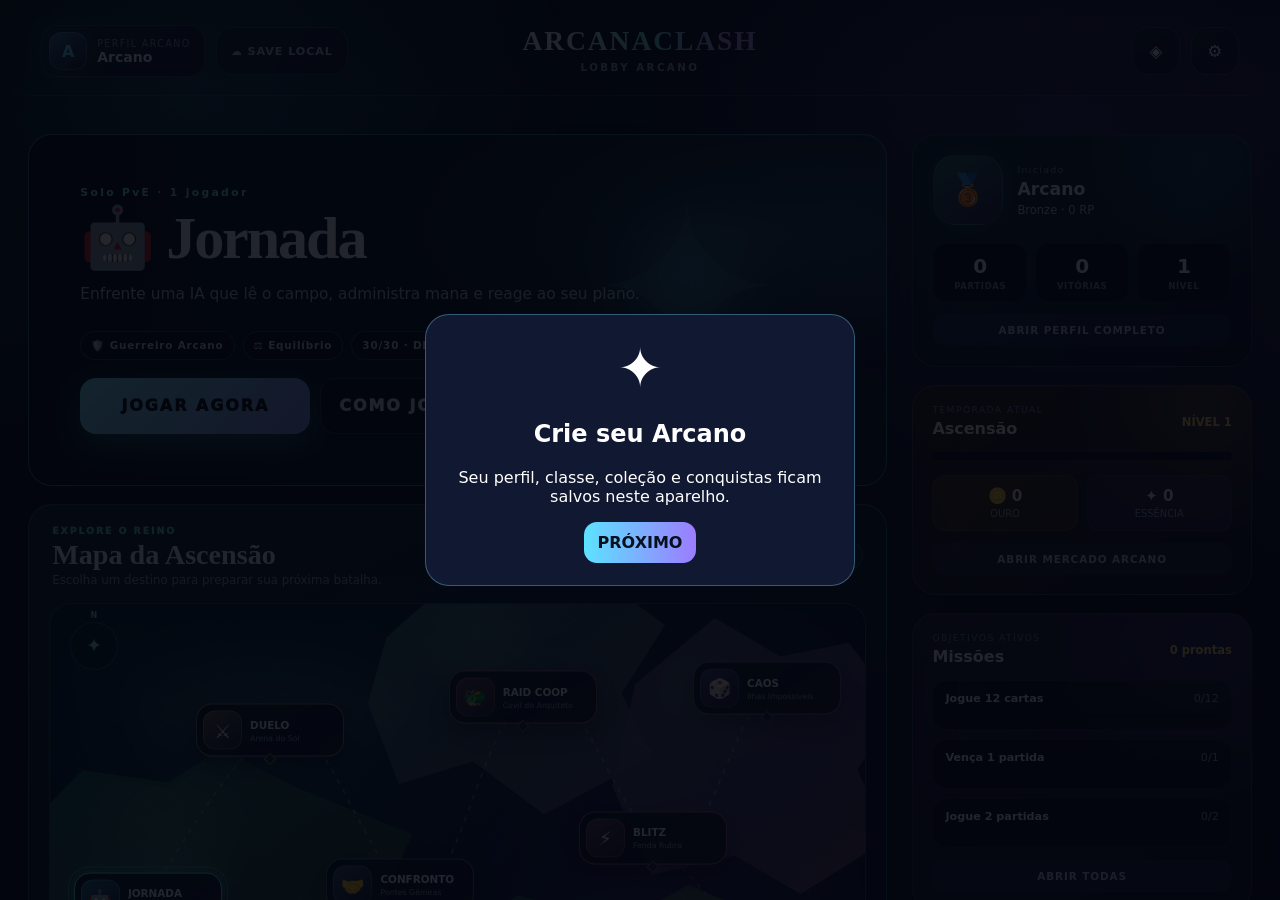
==== docs/index.html @ dc0e347e "fix: restore public app loading in 1.0.2" ====
<!doctype html>
<html lang="pt-BR">
<head>
  <meta charset="utf-8">
  <meta name="viewport" content="width=device-width,initial-scale=1,maximum-scale=1,user-scalable=no,viewport-fit=cover">
  <meta name="theme-color" content="#080b18">
  <meta name="referrer" content="no-referrer">
  <meta http-equiv="Content-Security-Policy" content="default-src 'self'; script-src 'self'; style-src 'self' 'unsafe-inline'; img-src 'self' data: blob:; connect-src 'self' https://omhokhrpddahfowdkklb.supabase.co https://raw.githubusercontent.com https://0.peerjs.com wss://0.peerjs.com; object-src 'none'; base-uri 'none'; form-action 'self'; frame-src 'none'; worker-src 'self'; manifest-src 'self'; upgrade-insecure-requests">
  <title>ArcanaClash 1.0.2 - Carregamento Restaurado</title>
  <link rel="stylesheet" href="styles.css">
  <link rel="stylesheet" href="modes.css">
  <link rel="stylesheet" href="ui-fixes.css">
  <link rel="stylesheet" href="desktop.css">
  <link rel="stylesheet" href="strategy-pack.css?v=102">
  <link rel="stylesheet" href="account-online.css?v=102">
  <link rel="stylesheet" href="account-mfa.css?v=102">
  <link rel="stylesheet" href="account-admin.css?v=102">
  <link rel="stylesheet" href="evolution-pack.css?v=102">
  <link rel="stylesheet" href="rarity-signals.css?v=102">
  <link rel="stylesheet" href="lobby.css?v=102">
  <link rel="stylesheet" href="arcane-market.css?v=102">
  <link rel="stylesheet" href="world-map-093.css?v=102">
  <link rel="stylesheet" href="combat-reborn-094.css?v=102">
  <link rel="stylesheet" href="arcana-100.css?v=102">
  <link rel="stylesheet" href="admin-live.css?v=102">
  <link rel="stylesheet" href="social-100.css?v=102">
</head>
<body>
  <main id="app">
    <header class="topbar">
      <section class="player"><div class="avatar" id="meAvatar">✦</div><div><b>VOCÊ</b><span id="meHero">—</span></div><strong id="meHp">—</strong></section>
      <section class="round"><b id="roundText">ARCANA CLASH</b><span id="turnText">CROSSPLAY</span></section>
      <section class="player enemy"><strong id="enemyHp">—</strong><div><b id="enemyLabel">RIVAL</b><span id="enemyHero">—</span></div><div class="avatar" id="enemyAvatar">✧</div></section>
    </header>
    <section id="modeStrip" class="modeStrip">⚔️ DUEL</section>
    <section id="eventBar">Escolha um modo para começar.</section>
    <section id="board" class="board"></section>
    <section id="selectionBar" class="selection hidden"><span id="selectionText"></span><button id="cancelSelection">Cancelar</button></section>
    <footer class="gameFooter">
      <div class="resources"><span id="mana">💎 —</span><span id="reserve">📚 —</span><span id="enemyHand">🃏 Rival —</span><span id="timerBadge" class="hidden">⏱ —</span><button id="classAbility" class="hidden">✨ HABILIDADE</button><button id="endTurn" disabled>ENCERRAR</button></div>
      <div id="hand" class="hand"></div>
    </footer>
  </main>

  <div id="toast"></div>

  <section id="home" class="screen">
    <div class="panel homePanel">
      <div class="homeTop"><div><div class="logo">ARCANA<br><em>CLASH</em></div><p class="eyebrow">MOBILE · CROSSPLAY</p></div><button id="checkUpdate" class="versionPill">v<span id="appVersion">1.0.2</span><small>VERIFICAR</small></button></div>
      <p class="lead">Escolha como lutar. Evolua seu Arcano, domine classes e transforme cada eliminação em novas possibilidades.</p>
      <div id="modeGrid" class="modeCatalog"></div>
      <div class="homeActions"><button id="openRules" class="ghost">COMO JOGAR</button><button id="openAbout" class="ghost">NOVIDADES</button></div>
    </div>
  </section>

  <section id="modeSetup" class="screen hidden"><div class="panel modeSetupPanel">
    <button id="backModes" class="backBtn">‹</button><div id="setupIcon" class="setupIcon">⚔️</div><p id="setupSubtitle" class="eyebrow">1V1</p><h2 id="setupTitle">Duelo</h2><p id="setupDescription" class="lead"></p>
    <div id="difficultyBox" class="setupBlock hidden"><b>DIFICULDADE</b><div id="difficultyGrid" class="segmented"><button data-diff="easy">Fácil</button><button data-diff="normal" class="active">Normal</button><button data-diff="hard">Difícil</button><button data-diff="nightmare">Pesadelo</button></div></div>
    <div id="onlineActions" class="setupBlock hidden"><b>MULTIPLAYER</b><div class="buttons"><button id="setupCreate" class="primary">CRIAR SALA</button><button id="setupJoin" class="ghost">ENTRAR COM CÓDIGO</button></div></div>
    <div id="soloActions" class="setupBlock hidden"><button id="startSolo" class="primary giant">INICIAR PARTIDA</button></div>
    <div id="betaMessage" class="status hidden"></div>
  </div></section>

  <section id="roomScreen" class="screen hidden"><div class="panel compact"><p class="eyebrow">SALA CRIADA</p><h2>Envie este código</h2><div id="roomCode" class="roomCode">------</div><p id="roomStatus" class="status">Preparando conexão...</p><div class="buttons"><button id="shareRoom" class="primary">Compartilhar</button><button id="copyRoom" class="ghost">Copiar</button><button id="leaveRoom" class="ghost">Cancelar</button></div></div></section>

  <section id="joinScreen" class="screen hidden"><div class="panel compact"><p class="eyebrow">ENTRAR NA SALA</p><h2>Código do convite</h2><input id="roomInput" inputmode="numeric" maxlength="6" placeholder="000000"><p id="joinStatus" class="status">Digite os 6 números.</p><div class="buttons"><button id="joinRoom" class="primary">Conectar</button><button id="backJoin" class="ghost">Voltar</button></div></div></section>

  <section id="heroScreen" class="screen hidden"><div class="panel"><p class="eyebrow">ESCOLHA SEU CAMPEÃO</p><h2>Campeão + Classe Arcana</h2><div id="heroGrid" class="heroGrid"></div><p id="heroStatus" class="status">Escolha um campeão. Sua Classe Arcana é configurada em Meu Arcano.</p></div></section>

  <section id="chestScreen" class="screen hidden"><div id="chestPanel" class="panel chestPanel"><div id="chestGlow"></div><div id="chestIcon" class="chestIcon">🎁</div><p id="chestRarity" class="eyebrow">BAÚ COMUM</p><h2>Escolha uma carta</h2><p class="lead small">Duas opções de poder semelhante, mas funções diferentes.</p><div id="chestChoices" class="chestChoices"></div><button id="reroll" class="ghost">↻ REEMBARALHAR</button></div></section>

  <section id="updateScreen" class="screen hidden"><div class="panel compact updatePanel"><div class="updateIcon">⬇️</div><p class="eyebrow">ATUALIZAÇÃO DISPONÍVEL</p><h2 id="updateTitle">Nova versão</h2><div class="versionCompare"><span>v<span id="oldVersion">—</span></span><b>→</b><span class="newVersion">v<span id="newVersion">—</span></span></div><div id="updateNotes" class="updateNotes"></div><p id="updateHint" class="status"></p><div class="buttons"><button id="doUpdate" class="primary">ATUALIZAR</button><button id="skipUpdate" class="ghost">AGORA NÃO</button></div></div></section>

  <section id="rulesScreen" class="screen hidden"><div class="panel compact"><p class="eyebrow">REGRAS 1.0</p><h2>Rápido de aprender, difícil de dominar</h2><div class="rules"><p><b>▤ Deck:</b> a partida começa com exatamente 30 cartas da sua classe; você pode usar até 3 cópias iguais.</p><p><b>♻ Mulligan:</b> antes da primeira jogada, troque até 2 cartas sem perder recursos.</p><p><b>⌛ Reserva:</b> consulte as próximas compras para planejar; Baús e Espólios podem adicionar novas cartas durante a partida.</p><p><b>🎁 Baú:</b> todo turno oferece 2 opções complementares e possui proteção contra sequências ruins.</p><p><b>🧙 Classe Arcana:</b> classe define cartas permitidas, identidade, passiva, habilidade e Maestria PvE.</p><p><b>⚔️ Rotas:</b> cada rodada destaca um objetivo. Controle as três rotas por tempo suficiente para vencer por Domínio.</p><p><b>↶ Desfazer:</b> no PvE, reverta jogadas enquanto o turno ainda não foi encerrado.</p><p><b>☷ Histórico:</b> consulte ações recentes durante a luta e reveja partidas salvas depois.</p><p><b>🏆 Vitória:</b> reduza a vida rival a zero ou cumpra a condição de Domínio.</p></div><button id="closeRules" class="primary">Entendi</button></div></section>

  <section id="aboutScreen" class="screen hidden"><div class="panel compact"><p class="eyebrow">ARCANACLASH 1.0.2 WEB</p><h2>Carregamento Restaurado</h2><div class="rules"><p>✓ Lobby e motor iniciam corretamente.</p><p>🃏 Toda a mão pode ser percorrida e jogada.</p><p>↔ Setas, contador, rolagem por mouse e gesto no celular.</p><p>☷ Desfazer, Ações e Reserva não cobrem mais as cartas.</p><p>🛡️ Administração online protegida por MFA.</p></div><button id="closeAbout" class="primary">Voltar</button></div></section>

  <section id="gameover" class="screen hidden"><div class="panel compact"><p class="eyebrow" id="gameoverMode">FIM DO DUELO</p><div id="resultTitle" class="result">VITÓRIA</div><p id="resultText" class="lead"></p><div id="runStats" class="runStats"></div><div class="buttons"><button id="rematch" class="primary">JOGAR DE NOVO</button><button id="returnHome" class="ghost">MODOS</button></div></div></section>

  <button id="createRoom" type="button" hidden aria-hidden="true" tabindex="-1"></button>
  <button id="openJoin" type="button" hidden aria-hidden="true" tabindex="-1"></button>

  <script src="vendor/peerjs.min.js"></script>
  <script src="evolution-pack.js?v=102"></script>
  <script src="app.min.js?v=102"></script>
  <script src="armory-expansion.js?v=102"></script>
  <script src="card-remake-092.js?v=102"></script>
  <script src="secret-cards.js?v=102"></script>
  <script src="rarity-signals.js?v=102"></script>
  <script src="party.min.js?v=102"></script>
  <script src="inspector.min.js?v=102"></script>
  <script src="web.min.js?v=102"></script>
  <script src="lobby.js?v=102"></script>
  <script src="arcane-market.js?v=102"></script>
  <script src="combat-reborn-094.js?v=102"></script>
  <script src="arcana-100.js?v=102"></script>
  <script src="admin-live.js?v=102"></script>
  <script src="social-100.js?v=102"></script>
</body>
</html>
---- docs/styles.css ----
:root{--bg:#070914;--panel:#11172a;--line:rgba(255,255,255,.1);--cyan:#63e2ff;--pink:#ff70b9;--gold:#ffd563;--green:#70efa0;--muted:#aebbd1}*{box-sizing:border-box;-webkit-tap-highlight-color:transparent}html,body{margin:0;width:100%;height:100%;overflow:hidden;background:#050712;color:#f4f7ff;font-family:Inter,ui-sans-serif,system-ui,-apple-system,BlinkMacSystemFont,"Segoe UI",sans-serif}button,input{font:inherit;color:inherit}button{cursor:pointer}body{background:radial-gradient(circle at 50% 5%,#1b2350 0,#090c19 34%,#050712 75%)}.hidden{display:none!important}#app{height:100dvh;display:flex;flex-direction:column}.topbar{min-height:66px;padding:max(7px,env(safe-area-inset-top)) 9px 7px;display:grid;grid-template-columns:1fr auto 1fr;align-items:center;gap:6px;background:rgba(6,9,19,.92);border-bottom:1px solid var(--line);backdrop-filter:blur(18px)}.player{display:flex;align-items:center;gap:7px;min-width:0}.player.enemy{justify-content:flex-end;text-align:right}.player div:not(.avatar){display:flex;flex-direction:column;min-width:0}.player b{font-size:10px;letter-spacing:.8px}.player span{font-size:8px;color:var(--muted);white-space:nowrap;overflow:hidden;text-overflow:ellipsis}.player strong{font-size:14px;white-space:nowrap}.avatar{width:38px;height:38px;border-radius:13px;display:grid;place-items:center;font-size:20px;background:linear-gradient(145deg,#232d55,#0c1020);border:1px solid rgba(255,255,255,.13);box-shadow:inset 0 0 24px rgba(255,255,255,.04)}.round{text-align:center;display:flex;flex-direction:column;gap:2px}.round b{font-size:9px;letter-spacing:1.2px}.round span{font-size:8px;color:#ffe499;font-weight:800}#eventBar{height:24px;display:grid;place-items:center;padding:0 10px;font-size:8px;color:#ffe49a;font-weight:900;background:#090d1a;border-bottom:1px solid rgba(255,255,255,.05);white-space:nowrap;overflow:hidden;text-overflow:ellipsis}.board{flex:1;min-height:0;padding:5px;display:grid;grid-template-columns:repeat(3,1fr);gap:5px}.lane{position:relative;min-width:0;border-radius:15px;border:1px solid rgba(255,255,255,.08);background:radial-gradient(circle at 50% 50%,rgba(116,134,255,.12),transparent 60%),linear-gradient(#11162b,#090d1b);padding:4px;display:grid;grid-template-rows:1fr 22px 1fr;transition:.15s}.lane.valid{outline:3px solid var(--gold);box-shadow:0 0 28px rgba(255,213,99,.17);animation:pulse .6s infinite alternate}.zone{display:grid;grid-template-columns:1fr 1fr;gap:3px;align-items:center;min-height:0}.laneMid{display:grid;place-items:center;font-size:7px;letter-spacing:1.2px;opacity:.42;font-weight:1000}.slot{height:100%;min-height:54px;max-height:110px;border:1px dashed rgba(255,255,255,.05);border-radius:9px}.unit{height:100%;min-height:54px;max-height:110px;border-radius:10px;border:1px solid rgba(255,255,255,.14);padding:4px;display:flex;flex-direction:column;justify-content:space-between;overflow:hidden;position:relative;box-shadow:0 8px 18px rgba(0,0,0,.22)}.unit.valid{outline:3px solid var(--gold);animation:pulse .6s infinite alternate}.unit.frozen{outline:2px solid #74e8ff;filter:saturate(.6)}.unit.shield:after{content:"🛡";position:absolute;right:2px;top:1px;font-size:10px}.uIcon{font-size:21px;line-height:1}.uName{font-size:7px;font-weight:1000;line-height:1.05;max-height:15px;overflow:hidden}.uKw{font-size:6px;opacity:.62;white-space:nowrap;overflow:hidden;text-overflow:ellipsis}.uStats{display:flex;justify-content:space-between;font-size:10px;font-weight:1000}.atk{color:#ffca6b}.life{color:#70efa0}.selection{height:34px;align-items:center;justify-content:center;gap:8px;background:#10162a;border-top:1px solid var(--line);font-size:9px;color:#ffe190;font-weight:900}.selection button{border:1px solid var(--line);background:#202942;border-radius:8px;padding:4px 8px;font-size:8px}.gameFooter{height:220px;padding:6px 6px max(7px,env(safe-area-inset-bottom));background:rgba(5,8,17,.96);border-top:1px solid var(--line);display:grid;grid-template-rows:36px 1fr}.resources{display:flex;align-items:center;gap:5px;min-width:0}.resources span{padding:5px 8px;border-radius:999px;background:#11172b;border:1px solid rgba(255,255,255,.08);font-size:8px;font-weight:900;white-space:nowrap}.resources button{margin-left:auto;border:0;border-radius:10px;padding:8px 11px;background:linear-gradient(#ffe68f,#e7aa3d);color:#2b1c05;font-size:9px;font-weight:1000}.resources button:disabled{filter:grayscale(1);opacity:.42}.hand{display:flex;gap:6px;overflow-x:auto;overflow-y:hidden;padding:4px 1px;scroll-snap-type:x proximity}.card{flex:0 0 106px;height:166px;border-radius:12px;border:1px solid rgba(255,255,255,.14);padding:5px;display:flex;flex-direction:column;position:relative;overflow:hidden;scroll-snap-align:start;box-shadow:0 10px 22px rgba(0,0,0,.3);transition:.12s}.card.selected{outline:3px solid var(--gold);transform:translateY(-4px)}.card.disabled{filter:grayscale(.72) brightness(.58)}.cost{position:absolute;left:4px;top:4px;width:23px;height:23px;border-radius:50%;display:grid;place-items:center;background:#1e2b4c;border:2px solid var(--cyan);font-size:10px;font-weight:1000}.cIcon{text-align:center;font-size:29px;line-height:1;margin-top:18px}.cName{font-size:8px;font-weight:1000;line-height:1.05;min-height:18px;margin-top:3px}.cType{font-size:6px;letter-spacing:.4px;font-weight:900;opacity:.65}.cText{font-size:7px;line-height:1.18;color:#d5ddee;margin-top:3px;flex:1;overflow:hidden}.cStats{display:flex;justify-content:space-between;font-size:10px;font-weight:1000}@keyframes pulse{to{filter:brightness(1.16)}}#toast{position:fixed;z-index:100;left:50%;top:76px;transform:translateX(-50%);padding:8px 12px;border-radius:10px;background:#090f20;border:1px solid var(--line);box-shadow:0 12px 30px #000;font-size:9px;font-weight:1000;opacity:0;pointer-events:none;transition:.18s}.screen{position:fixed;inset:0;z-index:60;display:flex;align-items:center;justify-content:center;padding:14px;background:radial-gradient(circle at 50% 20%,rgba(41,59,132,.78),rgba(4,5,12,.98));overflow:auto}.panel{position:relative;width:min(660px,100%);max-height:96dvh;overflow:auto;border-radius:26px;padding:22px;background:linear-gradient(180deg,rgba(20,27,53,.97),rgba(8,12,25,.98));border:1px solid rgba(255,255,255,.11);box-shadow:0 30px 100px #000;text-align:center}.compact{width:min(460px,100%)}.logo{font-size:clamp(48px,14vw,78px);font-weight:1000;line-height:.78;letter-spacing:-4px;background:linear-gradient(90deg,var(--cyan),#9c7cff,var(--pink),var(--gold));-webkit-background-clip:text;color:transparent}.logo em{font-style:normal}.eyebrow{font-size:9px;letter-spacing:3px;font-weight:1000;color:#bcecff;margin:14px 0}.lead{font-size:12px;line-height:1.55;color:#c7d1e4;max-width:540px;margin:0 auto}.lead.small{font-size:10px}.modeGrid{display:grid;grid-template-columns:1fr 1fr;gap:10px;margin:18px 0}.mode{min-height:144px;border:1px solid rgba(255,255,255,.1);border-radius:18px;padding:14px;background:#10162a;display:flex;flex-direction:column;align-items:flex-start;text-align:left;gap:6px}.mode span{font-size:31px}.mode b{font-size:13px}.mode small{font-size:9px;color:#c0cbde;line-height:1.4}.mode.cyan{box-shadow:inset 0 0 50px rgba(99,226,255,.08)}.mode.magenta{box-shadow:inset 0 0 50px rgba(255,112,185,.08)}.primary,.ghost{border-radius:12px;padding:11px 14px;font-size:10px;font-weight:1000}.primary{border:0;background:linear-gradient(#fff0aa,#ffc655);color:#2a1c05}.ghost{border:1px solid rgba(255,255,255,.11);background:#141b31}.fine{display:block;color:#7f8ca4;font-size:8px;margin-top:12px}.roomCode{font-size:42px;letter-spacing:8px;font-weight:1000;color:#ffe177;background:#070c18;border:1px solid rgba(255,255,255,.08);border-radius:15px;padding:11px;margin:15px 0}.status{font-size:9px;line-height:1.4;color:#bec9dc;background:#080d1a;border:1px solid rgba(255,255,255,.07);border-radius:10px;padding:9px}.buttons{display:flex;gap:7px;justify-content:center;flex-wrap:wrap;margin-top:12px}input{width:100%;background:#070c18;border:1px solid rgba(255,255,255,.12);border-radius:13px;padding:12px;color:#ffe177;text-align:center;font-size:28px;font-weight:1000;letter-spacing:7px}.heroGrid{display:grid;grid-template-columns:1fr 1fr;gap:8px;margin-top:14px}.heroCard{border:1px solid rgba(255,255,255,.09);border-radius:14px;background:#10162a;padding:11px;text-align:left}.heroCard.selected{outline:2px solid var(--gold)}.heroCard .hi{font-size:28px}.heroCard b{display:block;font-size:11px;margin:4px 0}.heroCard span{font-size:8px;line-height:1.3;color:#bdc9dc}.chestPanel{overflow:hidden}.chestPanel:before{content:"";position:absolute;inset:-20%;background:radial-gradient(circle,var(--chest,#d9b980),transparent 62%);opacity:.18;filter:blur(35px);pointer-events:none}.chestIcon{font-size:74px;position:relative;filter:drop-shadow(0 16px 25px rgba(0,0,0,.45));animation:float 1.5s ease-in-out infinite alternate}@keyframes float{to{transform:translateY(-7px) scale(1.03)}}.chestChoices{display:grid;grid-template-columns:1fr 1fr;gap:9px;margin:16px 0}.chestChoice{border:1px solid rgba(255,255,255,.13);border-radius:16px;padding:11px;min-height:220px;text-align:left;position:relative;overflow:hidden}.chestChoice .pickIcon{text-align:center;font-size:42px;margin:15px 0 7px}.chestChoice .pickName{text-align:center;font-weight:1000;font-size:12px;min-height:28px}.chestChoice .pickMeta{text-align:center;font-size:7px;opacity:.64}.chestChoice .pickText{font-size:9px;line-height:1.35;color:#d5deed;margin-top:8px;min-height:48px}.chestChoice .pickStats{display:flex;justify-content:space-between;margin-top:9px;font-size:13px;font-weight:1000}.chestChoice .pickCost{position:absolute;left:8px;top:8px;width:29px;height:29px;border-radius:50%;display:grid;place-items:center;background:#182341;border:2px solid var(--cyan);font-weight:1000}.rules{text-align:left;font-size:10px;line-height:1.5;color:#cbd4e4}.result{font-size:42px;font-weight:1000;margin:10px 0;background:linear-gradient(90deg,var(--cyan),var(--pink),var(--gold));-webkit-background-clip:text;color:transparent}@media(max-width:420px){.gameFooter{height:205px}.card{flex-basis:100px;height:154px}.chestChoice{min-height:205px;padding:8px}.chestChoice .pickIcon{font-size:36px}.modeGrid,.heroGrid{gap:7px}}@media(orientation:landscape) and (max-height:620px){.topbar{min-height:49px}.gameFooter{height:145px;grid-template-rows:30px 1fr}.card{height:106px;flex-basis:92px}.cIcon{font-size:20px;margin-top:13px}.cText{font-size:6px}.lane{grid-template-rows:1fr 15px 1fr}.unit,.slot{min-height:38px;max-height:72px}.panel{max-height:94dvh}.chestChoices{margin:8px 0}.chestChoice{min-height:150px}.chestChoice .pickIcon{font-size:27px;margin:7px 0}}
---- docs/modes.css ----
.modeStrip{height:24px;display:grid;place-items:center;font-size:8px;font-weight:1000;letter-spacing:1.8px;background:linear-gradient(90deg,rgba(85,223,255,.08),rgba(255,210,92,.12),rgba(255,91,177,.08));border-bottom:1px solid rgba(255,255,255,.06);color:#dfeaff}.homePanel{width:min(760px,100%);padding:18px}.homeTop{display:flex;align-items:flex-start;justify-content:space-between;gap:14px}.versionPill{border:1px solid rgba(255,255,255,.12);background:#0b1224;color:#fff;border-radius:14px;padding:8px 11px;font-weight:1000;min-width:76px}.versionPill small{display:block;font-size:6px;letter-spacing:1px;color:#85def4;margin-top:2px}.homeActions{display:flex;flex-wrap:wrap;gap:8px;justify-content:center;margin-top:12px}.modeCatalog{display:grid;grid-template-columns:repeat(2,minmax(0,1fr));gap:8px;margin-top:14px}.modeTile{position:relative;min-height:132px;padding:13px;border-radius:17px;text-align:left;border:1px solid rgba(255,255,255,.1);background:linear-gradient(145deg,rgba(19,28,54,.98),rgba(8,12,25,.98));color:#f5f8ff;overflow:hidden}.modeTile:active{transform:scale(.985)}.modeTile:before{content:"";position:absolute;inset:-50% 35% 35% -45%;background:radial-gradient(circle,var(--tone),transparent 65%);opacity:.18;pointer-events:none}.modeTile .modeIcon{font-size:28px;display:block;margin-bottom:8px}.modeTile b{display:block;font-size:13px}.modeTile .modeSub{display:block;color:var(--tone);font-size:8px;font-weight:1000;letter-spacing:.8px;margin:2px 0 7px}.modeTile p{font-size:8px;line-height:1.35;color:#bfc9db;margin:0}.modeTile .players{position:absolute;right:8px;top:8px;padding:4px 6px;background:rgba(0,0,0,.28);border-radius:999px;font-size:6px;font-weight:900}.modeTile .beta{position:absolute;right:8px;bottom:8px;color:#ffd461;font-size:6px;font-weight:1000}.modeSetupPanel{position:relative;width:min(570px,100%);text-align:center}.backBtn{position:absolute;left:12px;top:12px;width:38px;height:38px;border-radius:12px;border:1px solid rgba(255,255,255,.1);background:#0c1325;color:white;font-size:28px}.setupIcon{font-size:62px;margin-top:5px;filter:drop-shadow(0 12px 24px rgba(0,0,0,.35))}.setupBlock{margin:15px auto 0;max-width:430px;padding:12px;border:1px solid rgba(255,255,255,.08);border-radius:14px;background:rgba(5,9,20,.5)}.setupBlock>b{display:block;font-size:8px;letter-spacing:1.4px;color:#aebbd0;margin-bottom:8px}.segmented{display:grid;grid-template-columns:repeat(4,1fr);gap:5px}.segmented button{border:1px solid rgba(255,255,255,.09);background:#111a31;color:#d8e2f2;border-radius:9px;padding:9px 4px;font-size:8px;font-weight:900;min-width:0}.segmented button.active{background:linear-gradient(#8cecff,#5bc7e3);color:#06151c}.giant{width:100%;padding:15px!important}.updatePanel{text-align:center}.updateIcon{font-size:58px;margin:4px 0 8px}.versionCompare{display:flex;justify-content:center;align-items:center;gap:16px;margin:14px 0;font-size:18px;font-weight:1000}.newVersion{color:#78e5ff}.updateNotes{text-align:left;border-radius:12px;background:#080e1e;padding:10px 13px;margin:10px 0}.updateNotes div{padding:6px 0;border-bottom:1px solid rgba(255,255,255,.05);font-size:9px}.runStats{display:grid;grid-template-columns:repeat(3,1fr);gap:6px;margin:12px 0}.runStat{padding:8px;border-radius:10px;background:#0a1020;border:1px solid rgba(255,255,255,.07)}.runStat b{display:block;font-size:14px}.runStat span{font-size:7px;color:#abb7cb}.resources #timerBadge.danger{color:#ff7d8f;border-color:rgba(255,80,105,.35)}.resources #classAbility{white-space:nowrap;max-width:145px}body.aiThinking #turnText{color:#ffd361}.bossPhase{color:#ff7c9f!important;text-shadow:0 0 12px rgba(255,75,120,.35)}
@media(max-width:430px){.homePanel{padding:13px}.modeCatalog{gap:6px}.modeTile{min-height:122px;padding:10px}.modeTile p{font-size:7.5px}.homeTop .logo{font-size:45px}.setupIcon{font-size:52px}.segmented button{font-size:7px;padding:8px 2px}.resources #classAbility{max-width:118px;font-size:7px}}
@media(min-width:720px){.modeCatalog{grid-template-columns:repeat(4,1fr)}.modeTile{min-height:150px}}
---- docs/ui-fixes.css ----
/* Mobile card readability + field inspection */
.lane .mid{display:grid;place-items:center;font-size:8px;letter-spacing:1.2px;opacity:.45;font-weight:1000}.lane .empty{min-height:54px;border:1px dashed rgba(255,255,255,.04);border-radius:9px}.zone{overflow:hidden}.unit{min-width:0;padding:5px;cursor:pointer}.unit>div:first-child{min-width:0;overflow:hidden}.unit .ui{font-size:24px;line-height:1;text-align:left;margin-bottom:3px}.unit .un{font-size:10px;font-weight:1000;line-height:1.05;display:-webkit-box;-webkit-line-clamp:2;-webkit-box-orient:vertical;overflow:hidden;word-break:normal}.unit .uk{font-size:7px;line-height:1.1;opacity:.68;white-space:nowrap;overflow:hidden;text-overflow:ellipsis;margin-top:2px}.unit .us{display:flex;justify-content:space-between;gap:4px;font-size:12px;font-weight:1000;white-space:nowrap}.unit .us .atk,.unit .us .life{font-size:12px}.unit.valid{cursor:pointer}
.card .ci{font-size:31px;line-height:1;text-align:center;margin:18px 0 5px}.card .cn{font-size:11px;font-weight:1000;line-height:1.08;display:-webkit-box;-webkit-line-clamp:2;-webkit-box-orient:vertical;overflow:hidden;min-height:24px}.card .ct{font-size:7px;line-height:1.1;letter-spacing:.35px;font-weight:900;opacity:.72;margin-top:3px}.card .cx{font-size:8px;line-height:1.25;color:#d5ddee;margin-top:5px;flex:1;overflow:hidden;display:-webkit-box;-webkit-line-clamp:4;-webkit-box-orient:vertical}.card .cs{display:flex;justify-content:space-between;font-size:12px;font-weight:1000;margin-top:4px}.chestChoice .pickTitle{text-align:center;font-size:8px;line-height:1;letter-spacing:1.2px;font-weight:1000;color:#dbe8ff;margin:2px 0 0;padding:0 26px}.chestChoice .pickType{text-align:center;font-size:8px;line-height:1.2;letter-spacing:.35px;font-weight:900;opacity:.75;margin-top:4px}.chestChoice .pickText{font-size:10px;line-height:1.35}.chestChoice .pickName{line-height:1.15}.chestChoice{touch-action:manipulation}
.cardInspector{position:fixed;inset:0;z-index:20050;display:grid;place-items:center;padding:14px}.cardInspector.hidden{display:none}.inspectBackdrop{position:absolute;inset:0;background:rgba(3,6,15,.88);backdrop-filter:blur(10px)}.inspectPanel{position:relative;width:min(430px,94vw);max-height:90dvh;overflow:auto;border:1px solid rgba(255,255,255,.15);border-radius:24px;padding:20px;background:linear-gradient(180deg,#151c35,#080d1d);box-shadow:0 30px 100px #000;text-align:center}.inspectClose{position:absolute;right:12px;top:10px;width:38px;height:38px;border-radius:12px;border:1px solid rgba(255,255,255,.12);background:#10172a;color:#fff;font-size:25px;line-height:1}.inspectArt{width:94px;height:94px;margin:2px auto 10px;border-radius:28px;display:grid;place-items:center;font-size:55px;filter:drop-shadow(0 14px 25px rgba(0,0,0,.35))}.inspectEyebrow{font-size:8px;letter-spacing:1.8px;color:#aeeaff;font-weight:1000;margin:4px 0}.inspectPanel h2{font-size:24px;line-height:1.08;margin:5px 0 12px}.inspectStats{display:grid;grid-template-columns:1fr 1fr;gap:8px;margin:8px 0}.inspectStats span{display:flex;align-items:center;justify-content:center;gap:5px;padding:10px;border-radius:13px;background:#0a1123;border:1px solid rgba(255,255,255,.08);font-size:18px}.inspectStats span:first-child{color:#ffcb72}.inspectStats span:last-child{color:#79efa4}.inspectStats b{font-size:20px}.inspectStats small{display:block;color:#9eabc0;font-size:7px;margin-left:2px}.inspectText{font-size:12px;line-height:1.45;color:#d6deed;background:#090f20;border:1px solid rgba(255,255,255,.07);border-radius:13px;padding:11px;margin:10px 0;text-align:left}.inspectKeywords{display:flex;flex-wrap:wrap;gap:5px;justify-content:center}.inspectKeywords span{font-size:8px;font-weight:900;padding:5px 8px;border-radius:999px;background:#17213a;border:1px solid rgba(255,255,255,.09)}.inspectPreview{display:flex;flex-direction:column;gap:5px;margin:12px 0 0;padding:12px;border-radius:14px;border:1px solid rgba(255,215,100,.25);background:rgba(255,204,75,.08);text-align:left}.inspectPreview b{font-size:10px;color:#ffe292}.inspectPreview span{font-size:11px;line-height:1.4}.inspectActions{display:flex;gap:8px;justify-content:center;margin-top:14px}.inspectActions button{flex:1;max-width:190px}.partyOverlay .pUnit{overflow:hidden;min-width:0;text-align:left}.partyOverlay .pUnit .uico{font-size:23px!important;line-height:1}.partyOverlay .pUnit b{display:-webkit-box;-webkit-line-clamp:2;-webkit-box-orient:vertical;overflow:hidden;font-size:9px!important;line-height:1.05}.partyOverlay .pUnit small{display:block;font-size:7px;opacity:.65}.partyOverlay .pUnit .stats{font-size:9px}.partyOverlay .pCard b{display:-webkit-box;-webkit-line-clamp:2;-webkit-box-orient:vertical;overflow:hidden}.partyOverlay .pCard p{display:-webkit-box;-webkit-line-clamp:4;-webkit-box-orient:vertical;overflow:hidden}
@media(max-width:430px){.unit .ui{font-size:21px}.unit .un{font-size:9px}.unit .us,.unit .us .atk,.unit .us .life{font-size:11px}.card .ci{font-size:27px}.card .cn{font-size:10px}.card .cx{font-size:7.5px}.chestChoice .pickText{font-size:9px}.inspectPanel{padding:17px}.inspectArt{width:82px;height:82px;font-size:48px}.inspectPanel h2{font-size:21px}.inspectText{font-size:11px}}
@media(orientation:landscape) and (max-height:620px){.cardInspector{padding:6px}.inspectPanel{max-height:96dvh;padding:12px}.inspectArt{width:58px;height:58px;font-size:34px;margin-bottom:4px}.inspectPanel h2{font-size:17px;margin:3px 0 5px}.inspectStats span{padding:5px}.inspectText{padding:7px;margin:6px 0}.inspectActions{margin-top:7px}}
---- docs/desktop.css ----
html.platform-web body{min-width:760px}html.platform-web button,html.platform-web .card,html.platform-web .unit,html.platform-web .modeTile{cursor:pointer}html.platform-web .modeTile:hover,html.platform-web .heroCard:hover,html.platform-web .chestChoice:hover,html.platform-web button:hover{filter:brightness(1.07)}html.platform-web .modeTile:hover{transform:translateY(-2px)}
@media(min-width:900px){html.platform-web .homePanel{width:min(1120px,94vw);padding:26px}html.platform-web .modeCatalog{grid-template-columns:repeat(4,minmax(0,1fr));gap:12px}html.platform-web .modeTile{min-height:178px;padding:17px}html.platform-web .modeTile .modeIcon{font-size:38px}html.platform-web .modeTile b{font-size:16px}html.platform-web .modeTile .modeSub{font-size:10px}html.platform-web .modeTile p{font-size:10px}html.platform-web .modeTile .players,html.platform-web .modeTile .beta{font-size:8px}html.platform-web .panel{max-width:1120px}html.platform-web .modeSetupPanel{width:min(720px,90vw)}html.platform-web .compact{width:min(620px,90vw)}html.platform-web .heroGrid{max-width:1000px;margin-inline:auto}html.platform-web .topbar{max-width:1280px;margin-inline:auto}html.platform-web #app{max-width:1280px;margin:0 auto}html.platform-web .board{min-height:44vh}html.platform-web .hand{max-width:1180px;margin-inline:auto}html.platform-web .gameFooter{padding-bottom:12px}html.platform-web .resources{max-width:1180px;margin-inline:auto}html.platform-web .homeActions button{min-width:150px}}
@media(min-width:1200px){html.platform-web .homePanel{width:min(1260px,94vw)}html.platform-web .modeCatalog{grid-template-columns:repeat(5,minmax(0,1fr))}html.platform-web .modeTile{min-height:190px}html.platform-web #app{max-width:1440px}html.platform-web .topbar{max-width:1440px}}
---- docs/strategy-pack.css ----
.strategyHub{position:fixed;inset:0;z-index:99999;display:grid;place-items:center;padding:18px;font-family:inherit}
.strategyHub.hidden{display:none!important}.strategyBackdrop{position:absolute;inset:0;background:rgba(3,5,12,.88);backdrop-filter:blur(10px)}
.strategyPanel{position:relative;width:min(900px,96vw);max-height:92vh;overflow:auto;border:1px solid rgba(255,255,255,.13);border-radius:24px;background:linear-gradient(145deg,#171b2d,#090c18 70%);box-shadow:0 30px 100px rgba(0,0,0,.65);padding:24px;color:#f7f3e8}
.strategyPanel>header{display:flex;justify-content:space-between;align-items:center;gap:16px}.strategyPanel small{letter-spacing:.12em;opacity:.6;font-weight:800}.strategyPanel h2,.strategyPanel h3{margin:4px 0 0}
#strategyClose{width:40px;height:40px;border-radius:12px;border:1px solid rgba(255,255,255,.15);background:rgba(255,255,255,.06);color:inherit;font-size:1.35rem}
.strategyTabs{display:grid;grid-template-columns:repeat(4,1fr);gap:8px;margin:20px 0}.strategyTabs button{min-height:42px;border-radius:11px;border:1px solid rgba(255,255,255,.1);background:rgba(255,255,255,.035);color:#dfe7ff;font-weight:800}
.strategyTabs button.active{border-color:#ffd66b;background:rgba(255,214,107,.12);color:#ffe39a}
.strategyIntro{display:flex;gap:14px;padding:16px;border-radius:16px;background:rgba(104,227,255,.06);border:1px solid rgba(104,227,255,.12);margin-bottom:15px}.strategyIntro>span{font-size:2rem}.strategyIntro p{margin:5px 0 0;opacity:.75;line-height:1.45}
.doctrineGrid{display:grid;grid-template-columns:repeat(2,1fr);gap:12px}.doctrineCard{min-height:160px;padding:16px;text-align:left;border-radius:16px;border:1px solid rgba(255,255,255,.11);background:rgba(255,255,255,.04);color:inherit}.doctrineCard>span{font-size:1.8rem}.doctrineCard b{display:block;margin:8px 0 5px;font-size:1rem}.doctrineCard p{margin:0;opacity:.72;line-height:1.4}.doctrineCard small{display:block;margin-top:10px;color:#8fe9ff}.doctrineCard.selected{border-color:#ffd461;box-shadow:inset 0 0 0 1px rgba(255,212,97,.18),0 0 28px rgba(255,212,97,.08);background:rgba(255,212,97,.07)}
.strategyRules{margin-top:14px;padding:15px;border-radius:15px;background:rgba(255,255,255,.035);line-height:1.7}.strategyRules>b{display:block;margin-bottom:5px;color:#ffd461}
.sectionHead{display:flex;justify-content:space-between;align-items:end;gap:12px;margin-bottom:14px}.wallet,.rankPill{padding:8px 11px;border-radius:999px;background:rgba(255,255,255,.06);font-weight:800}
.missionRow{display:grid;grid-template-columns:1fr auto;gap:14px;align-items:center;padding:14px;margin:9px 0;border-radius:14px;background:rgba(255,255,255,.035);border:1px solid rgba(255,255,255,.08)}.missionRow b,.missionRow span,.missionRow small{display:block}.missionRow span{margin-top:4px;opacity:.68}.missionRow.done{border-color:rgba(112,245,164,.28)}.missionRow button{min-width:100px;min-height:38px;border-radius:10px;border:1px solid rgba(255,214,107,.3);background:rgba(255,214,107,.12);color:#ffe9a7;font-weight:800}.missionRow button:disabled{opacity:.35}
.seasonProgress{padding:14px;border-radius:14px;background:rgba(255,255,255,.04)}.seasonProgress>div{display:flex;justify-content:space-between}.seasonProgress i{display:block;height:8px;margin-top:10px;border-radius:999px;background:rgba(255,255,255,.08);overflow:hidden}.seasonProgress em{display:block;height:100%;background:linear-gradient(90deg,#68e3ff,#ffd461)}
.seasonTrack{display:grid;grid-template-columns:repeat(5,1fr);gap:9px;margin-top:14px}.seasonNode{min-height:100px;border-radius:13px;border:1px solid rgba(255,255,255,.08);background:rgba(255,255,255,.03);color:inherit;opacity:.42}.seasonNode.open{opacity:1;border-color:rgba(255,214,107,.22)}.seasonNode.claimed{opacity:.45}.seasonNode span,.seasonNode b,.seasonNode small{display:block}.seasonNode span{font-size:1.35rem;margin:5px}.seasonNode b{font-size:.72rem}
.profileHero{display:flex;align-items:center;gap:15px;padding:17px;border-radius:16px;background:linear-gradient(135deg,rgba(185,137,255,.12),rgba(104,227,255,.05));border:1px solid rgba(185,137,255,.17)}.profileOrb{width:56px;height:56px;display:grid;place-items:center;border-radius:50%;background:rgba(255,255,255,.08);font-size:1.6rem}.profileHero p{margin:5px 0 0;opacity:.7}
.statGrid{display:grid;grid-template-columns:repeat(3,1fr);gap:10px;margin:14px 0}.statGrid>div{padding:14px;text-align:center;border-radius:13px;background:rgba(255,255,255,.035)}.statGrid b,.statGrid span{display:block}.statGrid b{font-size:1.25rem}.statGrid span{font-size:.68rem;opacity:.55;margin-top:4px}
#strategyTitle{width:100%;padding:11px;border-radius:10px;background:#11172a;color:#fff;border:1px solid rgba(255,255,255,.13)}.achievementList{display:flex;flex-wrap:wrap;gap:8px;margin-top:12px}.achievementList span{padding:8px 10px;border-radius:999px;background:rgba(255,255,255,.05);font-size:.8rem}
#strategyToast{position:fixed;left:50%;bottom:24px;z-index:100005;transform:translate(-50%,18px);opacity:0;pointer-events:none;padding:11px 14px;border-radius:12px;background:#101526;border:1px solid rgba(255,255,255,.13);color:#fff;transition:.2s}#strategyToast.show{opacity:1;transform:translate(-50%,0)}
#strategyDoctrineBadge{font-size:.72rem;text-align:center;padding:5px 8px;background:rgba(255,212,97,.08);border-bottom:1px solid rgba(255,212,97,.12);color:#ffe49b}
@media(max-width:650px){.strategyHub{padding:8px;align-items:end}.strategyPanel{width:100%;max-height:94dvh;padding:17px;border-radius:20px 20px 12px 12px}.strategyTabs{grid-template-columns:repeat(2,1fr)}.doctrineGrid{grid-template-columns:1fr}.seasonTrack{grid-template-columns:repeat(3,1fr)}.statGrid{grid-template-columns:repeat(2,1fr)}.sectionHead{align-items:start;flex-direction:column}}
---- docs/account-online.css ----
.arcAccountOnline{position:fixed;inset:0;z-index:100100;display:grid;place-items:center;padding:18px}.arcAccountOnline.hidden{display:none!important}.arcAccountBackdrop{position:absolute;inset:0;background:rgba(3,5,12,.88);backdrop-filter:blur(10px)}.arcAccountPanel{position:relative;width:min(500px,96vw);max-height:92vh;overflow:auto;padding:24px;border:1px solid rgba(255,255,255,.13);border-radius:22px;background:linear-gradient(145deg,#171b2d,#090c18 70%);box-shadow:0 30px 100px rgba(0,0,0,.65);color:#f7f3e8}.arcAccountHead{display:flex;justify-content:space-between;align-items:center;gap:16px}.arcAccountHead small{display:block;letter-spacing:.13em;opacity:.58;font-weight:800}.arcAccountHead h2{margin:5px 0 0}.arcAccountClose{width:40px;height:40px;border-radius:12px;border:1px solid rgba(255,255,255,.15);background:rgba(255,255,255,.06);color:inherit;font-size:1.35rem}.arcAccountLead{opacity:.72;line-height:1.5;margin:18px 0}.arcAccountField{display:block;margin-top:14px}.arcAccountField span{display:block;margin-bottom:7px;font-size:.72rem;font-weight:900;letter-spacing:.11em;opacity:.68}.arcAccountField input{width:100%;height:48px;box-sizing:border-box;padding:0 14px;border:1px solid rgba(255,255,255,.13);border-radius:12px;background:#0e1220;color:#fff;font:inherit;outline:none}.arcAccountField input:focus{border-color:#ffd461;box-shadow:0 0 0 3px rgba(255,212,97,.08)}.arcAccountActions{display:grid;grid-template-columns:1fr 1fr;gap:10px;margin-top:18px}.arcAccountActions button,.arcAccountPanel>button{min-height:44px;border-radius:12px;font-weight:900}.arcAccountPrimary{border:1px solid #e8b744;background:linear-gradient(#ffe18a,#efb848);color:#1e1608}.arcAccountSecondary{border:1px solid rgba(255,255,255,.14);background:rgba(255,255,255,.06);color:#eef2ff}.arcAccountDanger{border:1px solid rgba(255,100,110,.25);background:rgba(255,80,90,.08);color:#ffb7bd}.arcAccountStatus{margin-top:14px;padding:11px 12px;border-radius:11px;background:rgba(255,255,255,.05);font-size:.82rem;line-height:1.4}.arcAccountStatus[data-state=ok]{box-shadow:inset 0 0 0 1px rgba(90,255,170,.18)}.arcAccountStatus[data-state=error]{box-shadow:inset 0 0 0 1px rgba(255,90,100,.2)}.arcPasswordHint{margin:9px 0 0;color:#91a0bd;font-size:.72rem;line-height:1.45}.arcAccountProfile{display:flex;align-items:center;gap:14px;padding:15px;border-radius:15px;background:rgba(255,255,255,.04);border:1px solid rgba(255,255,255,.08)}.arcAccountProfileIcon{width:48px;height:48px;display:grid;place-items:center;border-radius:50%;background:rgba(255,255,255,.08);font-size:1.3rem}.arcAccountProfile small,.arcAccountProfile strong{display:block}.arcAccountProfile small{opacity:.55}.arcAccountRole{display:grid;gap:5px;margin-top:12px;padding:13px;border:1px solid rgba(112,245,164,.22);border-radius:13px;background:rgba(112,245,164,.06)}.arcAccountRole b{font-size:.78rem;letter-spacing:.07em}.arcAccountRole small{color:#b7c2d7;font-size:.72rem;line-height:1.45}.arcAccountRole.admin{border-color:rgba(255,117,143,.35);background:linear-gradient(120deg,rgba(88,26,51,.42),rgba(24,31,58,.7))}.arcAccountRole.admin b{color:#ff9fb1}.arcAccountRole.locked{border-color:rgba(255,193,78,.3);background:rgba(255,175,45,.06)}.arcAccountRole button{min-height:38px;margin-top:6px;border:1px solid rgba(255,190,80,.28);border-radius:10px;background:#221b12;color:#ffe0a0;font-weight:900}.arcAccountSecurity{display:grid;grid-template-columns:repeat(3,1fr);gap:8px;margin-top:10px}.arcAccountSecurity span{display:grid;gap:3px;padding:10px 7px;border:1px solid rgba(134,160,216,.15);border-radius:11px;background:#0a1020;text-align:center}.arcAccountSecurity b{color:#dbe6ff;font-size:.65rem}.arcAccountSecurity small{color:#788aa9;font-size:.58rem;line-height:1.25}.arcMfaBox{display:grid;gap:10px;margin-top:12px;padding:14px;border:1px solid rgba(99,231,255,.25);border-radius:14px;background:#081522}.arcMfaBox.hidden{display:none}.arcMfaBox b{font-size:.78rem;letter-spacing:.06em}.arcMfaBox p,.arcMfaBox small{margin:0;color:#aebdd6;font-size:.73rem;line-height:1.45}.arcMfaBox label{display:grid;gap:5px}.arcMfaBox label span{color:#8194b8;font-size:.62rem;font-weight:900;letter-spacing:.08em}.arcMfaBox input{height:44px;padding:0 12px;border:1px solid rgba(126,160,223,.24);border-radius:10px;background:#060c18;color:#fff;font:800 1rem system-ui;letter-spacing:.2em}.arcMfaBox img{width:min(220px,100%);margin:auto;border:8px solid white;border-radius:12px;background:white}.arcMfaBox code{overflow-wrap:anywhere;padding:9px;border-radius:9px;background:#050912;color:#b9c7e4;font-size:.68rem}.arcMfaBox button{min-height:42px;border-radius:10px;font-weight:900}.arcAccountCloud{margin-top:12px;padding:10px 12px;border-radius:11px;text-align:center;background:rgba(112,245,164,.07);border:1px solid rgba(112,245,164,.13);font-size:.8rem;font-weight:900}.arcConflict{margin-top:16px;padding:15px;border:1px solid rgba(255,195,75,.25);border-radius:14px;background:rgba(255,180,40,.06)}.arcConflict.hidden{display:none}.arcConflict p{opacity:.75;line-height:1.45}.arcConflict button{width:100%;min-height:42px;margin-top:8px;border-radius:11px}.arcAccountMenuBtn{position:relative}.arcAccountMenuBtn.logged:before{content:'';display:inline-block;width:8px;height:8px;margin-right:7px;border-radius:50%;background:#70f5a4;box-shadow:0 0 10px rgba(112,245,164,.7)}#arcCloudMini{position:fixed;right:12px;bottom:12px;z-index:2000;padding:7px 10px;border-radius:999px;background:rgba(10,13,24,.86);border:1px solid rgba(255,255,255,.1);color:#dfe7ff;font-size:.7rem;font-weight:800;pointer-events:none}@media(max-width:560px){.arcAccountOnline{padding:8px;align-items:end}.arcAccountPanel{width:100%;max-height:94dvh;padding:18px;border-radius:20px 20px 12px 12px}.arcAccountActions{grid-template-columns:1fr}.arcAccountSecurity{grid-template-columns:1fr}}
---- docs/account-mfa.css ----
.arcMfaQrTabs{display:grid;grid-template-columns:1fr 1fr;gap:7px}.arcMfaQrTabs button{min-height:36px;padding:7px;border:1px solid rgba(126,160,223,.2);background:#0a1120;color:#90a1bf;font-size:.62rem}.arcMfaQrTabs button.active{border-color:#61dcff;background:rgba(61,206,255,.12);color:#dff9ff}.arcMfaQrTabs button:disabled{opacity:.35}.arcMfaManual{border:1px solid rgba(126,160,223,.14);border-radius:10px;background:#060c18}.arcMfaManual summary{padding:10px;color:#8799b9;font-size:.64rem;font-weight:900;letter-spacing:.08em;cursor:pointer}.arcMfaManual code{display:block;margin:0 9px 9px}.arcMfaBox #arcMfaQr{width:min(280px,100%);image-rendering:pixelated}.arcMfaBox img[hidden]{display:none}
---- docs/account-admin.css ----
.arcAccountRole{display:grid;gap:3px;margin:12px 0;padding:11px 13px;border:1px solid #7d94c633;border-radius:13px;background:#0a1123;color:#aebbd4}.arcAccountRole b{font-size:11px;letter-spacing:.08em}.arcAccountRole small{font-size:10px;line-height:1.4}.arcAccountRole.admin{border-color:#ff758f66;background:linear-gradient(120deg,#291422,#10172c);color:#ffdbe2}.arcAccountRole.admin b{color:#ff8da2}
---- docs/evolution-pack.css ----
.arcDeckForge{position:fixed;inset:0;z-index:100060;background:rgba(3,6,17,.94);backdrop-filter:blur(16px);padding:12px;overflow:auto;color:#eef4ff}
.arcDeckForge.hidden{display:none}
.arcForgeShell{width:min(1480px,100%);min-height:calc(100dvh - 24px);margin:0 auto;border:1px solid color-mix(in srgb,var(--class-tone) 30%,#6980aa);border-radius:26px;background:radial-gradient(circle at 10% 0,color-mix(in srgb,var(--class-tone) 12%,transparent),transparent 30%),linear-gradient(150deg,#121936,#080d1e 65%);box-shadow:0 34px 120px #000b;overflow:hidden}
.arcForgeHead{display:flex;justify-content:space-between;gap:24px;align-items:flex-start;padding:24px 27px;border-bottom:1px solid #7890bc22;background:#0d142bce;position:sticky;top:0;z-index:4;backdrop-filter:blur(12px)}
.arcForgeHead small{color:var(--class-tone);font-size:.62rem;font-weight:900;letter-spacing:.2em}.arcForgeHead h2{margin:5px 0 4px;font-size:1.75rem}.arcForgeHead p{margin:0;max-width:760px;color:#94a5c6;font-size:.78rem}.arcForgeHeadActions{display:flex;gap:8px;align-items:center}.arcForgeHeadActions button{height:44px;border:1px solid #8298c433;border-radius:14px;background:#0a1023;color:#dce6f8;font-size:.62rem;font-weight:900;letter-spacing:.06em;cursor:pointer}.arcForgeHeadActions #arcForgeHelp{display:flex;align-items:center;gap:7px;padding:0 13px}.arcForgeHeadActions #arcForgeHelp span{width:24px;height:24px;display:grid;place-items:center;border-radius:8px;background:color-mix(in srgb,var(--class-tone) 16%,#17203e);color:var(--class-tone);font-size:.8rem}.arcForgeHeadActions #arcForgeClose{width:44px;font-size:1.4rem}
.arcForgeToolbar{display:grid;grid-template-columns:260px minmax(220px,1fr) minmax(260px,auto);gap:12px;padding:16px 22px;border-bottom:1px solid #7890bc1c;background:#0a1024a8}
.arcForgeToolbar label{display:flex;flex-direction:column;gap:6px;color:#7f91b3;font-size:.58rem;font-weight:900;letter-spacing:.11em}.arcForgeToolbar select,.arcForgeToolbar input{height:44px;border:1px solid #8098c531;border-radius:12px;background:#080e21;color:#edf3ff;padding:0 12px;outline:none;font:700 .8rem system-ui;letter-spacing:0}.arcForgeToolbar select:focus,.arcForgeToolbar input:focus{border-color:var(--class-tone)}
.arcForgeRules{display:flex;align-items:center;gap:12px;padding:7px 14px;border:1px solid #8098c526;border-radius:13px;background:#080e21}.arcForgeRules b{font-size:1.45rem;color:var(--class-tone)}.arcForgeRules span{max-width:260px;color:#8fa1c1;font-size:.65rem;line-height:1.35}
.arcForgeMain{display:grid;grid-template-columns:290px minmax(0,1fr);min-height:660px}.arcDeckSummary{padding:24px;border-right:1px solid #7890bc20;background:#080d1f82}.arcDeckSeal{width:78px;height:78px;display:grid;place-items:center;border:1px solid color-mix(in srgb,var(--class-tone) 40%,transparent);border-radius:24px;background:color-mix(in srgb,var(--class-tone) 12%,#111832);font-size:2.2rem;box-shadow:0 0 32px color-mix(in srgb,var(--class-tone) 15%,transparent)}.arcDeckSummary>small{display:block;margin-top:20px;color:var(--class-tone);font-size:.57rem;font-weight:900;letter-spacing:.18em}.arcDeckSummary h3{margin:5px 0 8px}.arcDeckSummary>p{margin:0;color:#8fa0bf;font-size:.72rem;line-height:1.55}
.arcCurve{display:flex;height:155px;align-items:flex-end;gap:6px;margin-top:25px;padding-top:28px;position:relative}.arcCurve>small{position:absolute;top:0;left:0;color:#7083a7;font-size:.56rem;font-weight:900;letter-spacing:.14em}.arcCurve>div{height:116px;flex:1;display:grid;grid-template-rows:14px 1fr 14px;gap:4px;text-align:center;color:#7588aa;font-size:.58rem}.arcCurve i{position:relative;display:flex;align-items:flex-end;border-radius:6px;background:#050918;overflow:hidden}.arcCurve em{display:block;width:100%;min-height:5px;background:linear-gradient(var(--class-tone),color-mix(in srgb,var(--class-tone) 40%,#161d3b));border-radius:5px 5px 0 0}.arcCurve b{color:#b6c5df;font-size:.58rem}
.arcDeckActions{display:grid;grid-template-columns:1fr 1fr;gap:8px;margin-top:24px}.arcDeckActions button{min-height:42px;border:1px solid #8098c52c;border-radius:12px;background:#111a37;color:#c9d6ee;font-size:.62rem;font-weight:900;letter-spacing:.07em;cursor:pointer}.arcDeckActions button.primary{grid-column:1/-1;min-height:50px;border:0;background:linear-gradient(135deg,var(--class-tone),#7e9cff);color:#06101d}.arcDeckActions button:disabled{opacity:.45;cursor:not-allowed}
.arcForgeCollection{padding:18px;min-width:0}.arcForgeFilters{display:flex;gap:7px;align-items:center;margin-bottom:14px}.arcForgeFilters button{min-height:38px;padding:0 11px;border:1px solid #7f96c028;border-radius:11px;background:#0c142d;color:#9cafcf;font-size:.59rem;font-weight:900;cursor:pointer}.arcForgeFilters button.active{border-color:var(--class-tone);color:#fff;background:color-mix(in srgb,var(--class-tone) 13%,#0c142d)}.arcForgeFilters select,.arcForgeFilters input{height:38px;border:1px solid #7f96c02c;border-radius:11px;background:#080e20;color:#eef3ff;padding:0 11px;outline:none;font:700 .66rem system-ui;letter-spacing:0}.arcForgeFilters select{width:170px;margin-left:auto}.arcForgeFilters input{width:min(220px,26%)}.arcForgeCards{display:grid;grid-template-columns:repeat(3,minmax(0,1fr));gap:9px}
.arcForgeCard{position:relative;min-height:158px;display:grid;grid-template-columns:40px 50px minmax(0,1fr) auto;align-items:center;gap:9px;padding:12px;border:1px solid #7690bd1d;border-radius:16px;background:linear-gradient(145deg,#111936,#090f23);overflow:hidden}.arcForgeCard::after{content:"";position:absolute;right:-24px;bottom:-34px;width:92px;height:92px;border-radius:50%;background:var(--card-tone);filter:blur(38px);opacity:.08}.arcForgeCard.selected{border-color:color-mix(in srgb,var(--card-tone) 40%,transparent);box-shadow:inset 0 0 24px color-mix(in srgb,var(--card-tone) 6%,transparent)}.arcForgeCard.discovered .arcForgeIcon{box-shadow:0 0 18px color-mix(in srgb,var(--card-tone) 20%,transparent)}.arcForgeCost{width:32px;height:32px;align-self:flex-start;display:grid;place-items:center;border-radius:10px;background:#67dff1;color:#07121d;font-weight:950}.arcForgeIcon{width:46px;height:46px;display:grid;place-items:center;border-radius:14px;background:#182345;font-size:1.5rem}.arcForgeCardText{min-width:0}.arcForgeCardText>small{display:block;color:var(--card-tone);font-size:.5rem;font-weight:900;letter-spacing:.08em}.arcForgeCardText>b{display:block;margin:4px 0;font-size:.76rem;white-space:nowrap;overflow:hidden;text-overflow:ellipsis}.arcForgeMeta{display:flex;gap:5px;align-items:center;margin-bottom:5px}.arcForgeMeta span,.arcForgeMeta em{padding:3px 5px;border-radius:6px;background:#17203b;color:#8fa4c8;font-size:.45rem;font-weight:900;line-height:1;font-style:normal;letter-spacing:.06em}.arcForgeMeta span[data-rarity="rara"]{color:#6de6ff}.arcForgeMeta span[data-rarity="épica"]{color:#bd8bff}.arcForgeMeta span[data-rarity="lendária"]{color:#ffd36b}.arcForgeCardText p{margin:0;color:#8294b7;font-size:.61rem;line-height:1.35;display:-webkit-box;-webkit-line-clamp:3;-webkit-box-orient:vertical;overflow:hidden}.arcForgeCount{position:relative;z-index:1;display:grid;grid-template-rows:30px 24px 30px;text-align:center}.arcForgeCount button{width:30px;border:1px solid #8298c535;border-radius:9px;background:#131d3d;color:#e7efff;font-size:1rem;cursor:pointer}.arcForgeCount button:disabled{opacity:.28}.arcForgeCount strong{display:grid;place-items:center;color:var(--card-tone)}
.arcForgeGuide{position:fixed;inset:0;z-index:100095;display:grid;place-items:center;padding:14px;background:rgba(3,6,17,.9);backdrop-filter:blur(15px);color:#eef4ff}.arcForgeGuide.hidden{display:none}.arcForgeGuidePanel{width:min(920px,100%);max-height:94dvh;overflow:auto;border:1px solid #78dfff45;border-radius:25px;background:radial-gradient(circle at 12% 0,#173452aa,transparent 34%),linear-gradient(155deg,#151d3d,#090e20 68%);box-shadow:0 32px 110px #000c}.arcForgeGuidePanel>header{display:flex;justify-content:space-between;align-items:flex-start;gap:16px;padding:22px 23px 16px;border-bottom:1px solid #7890bc20}.arcForgeGuidePanel>header small{color:#63e7ff;font-size:.58rem;font-weight:900;letter-spacing:.18em}.arcForgeGuidePanel>header h2{margin:5px 0 0;font-size:1.45rem}.arcForgeGuidePanel>header button{width:42px;height:42px;border:1px solid #8298c433;border-radius:13px;background:#0a1023;color:#dce6f8;font-size:1.35rem;cursor:pointer}.arcForgeGuideLead{margin:0;padding:17px 23px 4px;color:#a5b5d1;font-size:.82rem;line-height:1.55}.arcForgeGuideSteps{display:grid;grid-template-columns:repeat(2,minmax(0,1fr));gap:9px;padding:14px 23px}.arcForgeGuideSteps article{display:flex;gap:12px;padding:14px;border:1px solid #7892c024;border-radius:16px;background:#080e20a8}.arcForgeGuideSteps article>span{flex:0 0 32px;width:32px;height:32px;display:grid;place-items:center;border-radius:11px;background:linear-gradient(135deg,#63e7ff,#8d8aff);color:#07101c;font-weight:950}.arcForgeGuideSteps b{font-size:.78rem}.arcForgeGuideSteps p{margin:5px 0 0;color:#899bbc;font-size:.69rem;line-height:1.45}.arcForgeGuideSteps strong{color:#dfe9fb}.arcForgeGuideBattle{display:grid;grid-template-columns:auto 28px auto 28px auto minmax(180px,1fr);align-items:center;gap:7px;margin:2px 23px 16px;padding:14px;border:1px solid #63e7ff2d;border-radius:17px;background:#081326}.arcForgeGuideBattle div{text-align:center}.arcForgeGuideBattle b,.arcForgeGuideBattle span{display:block}.arcForgeGuideBattle b{color:#6ce6ff;font-size:1.35rem}.arcForgeGuideBattle span{color:#8498bb;font-size:.5rem;font-weight:900;letter-spacing:.08em}.arcForgeGuideBattle i,.arcForgeGuideBattle>strong{color:#5d7197;text-align:center;font-style:normal}.arcForgeGuideBattle em{color:#9cafcc;font-size:.67rem;line-height:1.45;font-style:normal}.arcForgeGuidePanel>footer{display:flex;justify-content:flex-end;gap:9px;padding:16px 23px;border-top:1px solid #7890bc20;background:#0a1024b8}.arcForgeGuidePanel>footer button{min-height:46px;padding:0 15px;border:1px solid #8098c532;border-radius:13px;background:#111a37;color:#d5e1f4;font-size:.62rem;font-weight:900;letter-spacing:.06em;cursor:pointer}.arcForgeGuidePanel>footer button.primary{border:0;background:linear-gradient(135deg,#63e7ff,#8c8cff);color:#06101c}
.arcClassBattleBar{display:flex;align-items:center;justify-content:space-between;gap:12px;min-height:42px;padding:7px 12px;border-bottom:1px solid color-mix(in srgb,var(--class-tone) 22%,transparent);background:linear-gradient(90deg,color-mix(in srgb,var(--class-tone) 10%,#0b1126),#090f20);color:#dfe8f9}.arcClassBattleBar.hidden{display:none}.arcClassBattleBar div b,.arcClassBattleBar div span{display:block}.arcClassBattleBar div b{font-size:.68rem}.arcClassBattleBar div span{margin-top:2px;color:#8294b5;font-size:.56rem}.arcClassBattleBar button{min-height:30px;padding:0 12px;border:1px solid color-mix(in srgb,var(--class-tone) 45%,transparent);border-radius:10px;background:color-mix(in srgb,var(--class-tone) 11%,#0d1530);color:#f1f6ff;font-size:.55rem;font-weight:900;cursor:pointer}.arcClassBattleBar>small{color:#7084a7;font-size:.52rem;font-weight:900;letter-spacing:.1em}
#arcChestMulligan{width:100%;margin-top:8px;border-color:#8ba4d744;color:#bcd1ef}
.arcMulligan{position:fixed;inset:0;z-index:100080;display:grid;place-items:center;padding:12px;background:#030611e8;backdrop-filter:blur(12px)}.arcMulligan.hidden{display:none}.arcMulliganPanel{width:min(850px,100%);padding:25px;border:1px solid #83a0d63b;border-radius:24px;background:linear-gradient(155deg,#151d3c,#090e20);box-shadow:0 30px 100px #000a;color:#eff4ff}.arcMulliganPanel>small{color:#63e7ff;font-size:.58rem;font-weight:900;letter-spacing:.18em}.arcMulliganPanel h2{margin:6px 0 5px}.arcMulliganPanel>p{margin:0;color:#8fa1c1;font-size:.73rem}.arcMulliganCards{display:grid;grid-template-columns:repeat(4,1fr);gap:9px;margin:20px 0}.arcMulliganCards button{min-height:200px;position:relative;padding:18px 11px;border:1px solid #7890bd28;border-radius:17px;background:linear-gradient(160deg,#162142,#0a1025);color:#eef4ff;cursor:pointer}.arcMulliganCards button.selected{border-color:var(--card-tone);transform:translateY(-5px);box-shadow:0 12px 35px color-mix(in srgb,var(--card-tone) 18%,transparent)}.arcMulliganCards button>span{position:absolute;top:9px;left:9px;width:30px;height:30px;display:grid;place-items:center;border-radius:10px;background:#63dff2;color:#07121d;font-weight:950}.arcMulliganCards i{display:block;margin:18px 0 12px;font-style:normal;font-size:2.5rem}.arcMulliganCards b,.arcMulliganCards small{display:block}.arcMulliganCards b{font-size:.76rem}.arcMulliganCards small{margin-top:8px;color:#8396b8;font-size:.61rem;line-height:1.35}.arcMulliganActions{display:flex;justify-content:flex-end;gap:9px}.arcMulliganActions button{min-height:46px;padding:0 16px;border:1px solid #8198c331;border-radius:12px;background:#111a37;color:#d5e0f3;font-size:.64rem;font-weight:900;cursor:pointer}.arcMulliganActions button.primary{border:0;background:linear-gradient(135deg,#63e7ff,#8c8cff);color:#06101c}.arcMulliganActions button:disabled{opacity:.4}
#arcEvolutionToast{position:fixed;left:50%;bottom:25px;z-index:100100;max-width:min(560px,90vw);padding:12px 17px;border:1px solid #6fddff55;border-radius:13px;background:#0b132be8;color:#edf5ff;box-shadow:0 18px 55px #0009;font:800 12px system-ui;opacity:0;transform:translate(-50%,16px);transition:.2s;pointer-events:none}#arcEvolutionToast.show{opacity:1;transform:translate(-50%,0)}
@media(max-width:1050px){.arcForgeCards{grid-template-columns:repeat(2,1fr)}.arcForgeToolbar{grid-template-columns:1fr 1fr}.arcForgeRules{grid-column:1/-1}.arcForgeMain{grid-template-columns:240px minmax(0,1fr)}}
@media(max-width:720px){.arcDeckForge{padding:0}.arcForgeShell{min-height:100dvh;border-radius:0}.arcForgeHead{padding:17px}.arcForgeHead h2{font-size:1.3rem}.arcForgeHead p{display:none}.arcForgeHeadActions #arcForgeHelp{width:44px;padding:0;justify-content:center;font-size:0}.arcForgeHeadActions #arcForgeHelp span{font-size:.8rem}.arcForgeToolbar{grid-template-columns:1fr;padding:12px}.arcForgeRules{grid-column:auto}.arcForgeMain{display:block}.arcDeckSummary{border-right:0;border-bottom:1px solid #7890bc20;padding:16px}.arcDeckSeal,.arcDeckSummary>small,.arcDeckSummary>h3,.arcDeckSummary>p{display:none}.arcCurve{height:110px;margin-top:0}.arcCurve>div{height:80px}.arcDeckActions{margin-top:12px}.arcForgeCollection{padding:12px}.arcForgeFilters{display:grid;grid-template-columns:repeat(4,minmax(0,1fr));overflow:visible}.arcForgeFilters button{padding:0 3px;font-size:.5rem}.arcForgeFilters select,.arcForgeFilters input{grid-column:1/-1;width:100%;min-width:0;margin-left:0}.arcForgeCards{grid-template-columns:1fr}.arcForgeCard{min-height:142px}.arcMulliganCards{grid-template-columns:repeat(2,1fr)}.arcMulliganPanel{max-height:94dvh;overflow:auto;padding:18px}.arcMulliganCards button{min-height:170px}.arcClassBattleBar div span{max-width:230px;white-space:nowrap;overflow:hidden;text-overflow:ellipsis}.arcForgeGuide{padding:0}.arcForgeGuidePanel{min-height:100dvh;max-height:100dvh;border-radius:0}.arcForgeGuidePanel>header{padding:17px}.arcForgeGuidePanel>header h2{font-size:1.2rem}.arcForgeGuideLead{padding:15px 17px 3px}.arcForgeGuideSteps{grid-template-columns:1fr;padding:12px 17px}.arcForgeGuideBattle{grid-template-columns:1fr 24px 1fr;gap:5px;margin:2px 17px 14px}.arcForgeGuideBattle div:first-child{grid-column:1/-1}.arcForgeGuideBattle div:first-child+ i{display:none}.arcForgeGuideBattle em{grid-column:1/-1;margin-top:7px;text-align:center}.arcForgeGuidePanel>footer{position:sticky;bottom:0;flex-direction:column-reverse;padding:13px 17px}.arcForgeGuidePanel>footer button{width:100%}}
---- docs/rarity-signals.css ----
:root{--rarity-common:#aab6c8;--rarity-rare:#58dcff;--rarity-epic:#b985ff;--rarity-legendary:#ffd15c}
.arcRarityCard{position:relative!important;border-color:color-mix(in srgb,var(--rarity-tone) 68%,transparent)!important}
.arcRarityCard::before{content:"";position:absolute;z-index:2;inset:0;border-radius:inherit;pointer-events:none;box-shadow:inset 0 0 0 1px color-mix(in srgb,var(--rarity-tone) 52%,transparent),inset 0 -28px 42px color-mix(in srgb,var(--rarity-tone) 9%,transparent)}
.arcRarityBadge{position:absolute;z-index:8;top:6px;right:6px;display:inline-flex;align-items:center;gap:4px;min-height:20px;padding:3px 6px;border:1px solid color-mix(in srgb,var(--rarity-tone) 72%,#fff 8%);border-radius:999px;background:color-mix(in srgb,var(--rarity-tone) 16%,#07101f 84%);box-shadow:0 4px 14px #02050ba8,0 0 14px color-mix(in srgb,var(--rarity-tone) 16%,transparent);color:var(--rarity-tone);font:950 7px/1 Inter,ui-sans-serif,system-ui,sans-serif;letter-spacing:.08em;white-space:nowrap;pointer-events:none}
.arcRarityBadge i{font-size:9px;font-style:normal;line-height:1;text-shadow:0 0 8px var(--rarity-tone)}
.arcRarityCard[data-card-rarity="comum"]{--rarity-tone:var(--rarity-common)}
.arcRarityCard[data-card-rarity="rara"]{--rarity-tone:var(--rarity-rare)}
.arcRarityCard[data-card-rarity="épica"]{--rarity-tone:var(--rarity-epic)}
.arcRarityCard[data-card-rarity="lendária"]{--rarity-tone:var(--rarity-legendary)}
.arcRarityCard[data-card-rarity="secreta"]{--rarity-tone:#ff62e6;background-image:radial-gradient(circle at 80% 12%,#6cf6ff26,transparent 35%),linear-gradient(145deg,#241038,#080c1d)!important}
.arcRarityCard[data-card-rarity="lendária"]::before{animation:arcLegendaryGlow 2.2s ease-in-out infinite alternate}
.arcRarityCard[data-card-rarity="secreta"]::before{animation:arcSecretPrism 1.4s ease-in-out infinite alternate;box-shadow:inset 0 0 0 1px #ff62e6,0 0 24px #7feaff45}
@keyframes arcLegendaryGlow{to{box-shadow:inset 0 0 0 1px color-mix(in srgb,var(--rarity-tone) 78%,transparent),inset 0 -34px 52px color-mix(in srgb,var(--rarity-tone) 16%,transparent),0 0 18px color-mix(in srgb,var(--rarity-tone) 18%,transparent)}}
@keyframes arcSecretPrism{to{filter:hue-rotate(55deg);box-shadow:inset 0 0 0 1px #72efff,0 0 34px #ff62e678}}
.arcForgeCard>.arcRarityBadge{right:49px;top:9px}
.arcMulliganCards button>.arcRarityBadge{top:9px;right:9px;left:auto;width:auto;height:auto;display:inline-flex;border-radius:999px;background:color-mix(in srgb,var(--rarity-tone) 16%,#07101f 84%);color:var(--rarity-tone)}
.arcMulliganCards button>.arcRarityBadge i{display:inline;margin:0;font-size:9px}
.chestChoice>.arcRarityBadge{top:10px;right:10px}
.card>.arcRarityBadge,.pCard>.arcRarityBadge{top:5px;right:5px}
.unit>.arcRarityBadge,.pUnit>.arcRarityBadge{top:3px;left:3px;right:auto;min-width:17px;min-height:17px;justify-content:center;padding:2px 4px}
.arcRarityCompact span{display:none}
.arcRarityCompact i{font-size:8px}
.unit>.arcRarityBadge+*,.pUnit>.arcRarityBadge+*{position:relative;z-index:1}
.arcRarityLegend{display:flex;align-items:center;flex-wrap:wrap;gap:6px;margin:-4px 0 13px;padding:8px 10px;border:1px solid #8197bd20;border-radius:11px;background:#080e20b8}
.arcRarityLegend>small{margin-right:2px;color:#8293b3;font-size:.5rem;font-weight:950;letter-spacing:.14em}
.arcRarityLegend>span{display:inline-flex;align-items:center;gap:4px;padding:4px 7px;border:1px solid color-mix(in srgb,var(--rarity-tone) 46%,transparent);border-radius:999px;background:color-mix(in srgb,var(--rarity-tone) 8%,#0b132a);color:var(--rarity-tone);font-size:.48rem;font-weight:950;letter-spacing:.06em}
.arcRarityLegend>span i{font-style:normal;text-shadow:0 0 8px var(--rarity-tone)}
.arcRarityLegend>em{margin-left:auto;color:#7789aa;font-size:.5rem;font-style:normal}
.inspectPanel[data-card-rarity]{border-color:color-mix(in srgb,var(--rarity-tone) 58%,transparent);box-shadow:0 30px 100px #000,0 0 38px color-mix(in srgb,var(--rarity-tone) 14%,transparent)}
.arcInspectorRarity{position:static;width:max-content;margin:0 auto 5px;--rarity-tone:inherit}
.arcSecretReward{--chest:#ff62e6!important;border-color:#ff62e699!important;box-shadow:0 30px 100px #000,0 0 52px #ff62e638!important}
.arcSecretReward .chestIcon{animation:arcSecretPrism 1.4s ease-in-out infinite alternate;filter:drop-shadow(0 0 22px #ff62e6)}
.arcSecretReward #chestRarity{color:#ff9cf0;text-shadow:0 0 14px #ff62e6}
@media(max-width:720px){.arcRarityLegend>em{flex-basis:100%;margin-left:0}.arcForgeCard>.arcRarityBadge{right:48px}.arcRarityBadge{font-size:6.5px}}
@media(max-width:430px){.card>.arcRarityBadge,.pCard>.arcRarityBadge{max-width:64px;padding:3px 5px;font-size:6px}.arcRarityLegend{gap:4px}.arcRarityLegend>span{padding:4px 5px;font-size:.43rem}.chestChoice[data-card-rarity="secreta"] .pickTitle{font-size:0}.chestChoice[data-card-rarity="secreta"] .pickTitle::after{content:"???";font-size:8px;letter-spacing:1.4px}}
@media(orientation:landscape) and (max-height:620px){.card>.arcRarityBadge,.pCard>.arcRarityBadge{min-height:16px;padding:2px 4px;font-size:5.5px}.card>.arcRarityBadge i,.pCard>.arcRarityBadge i{font-size:7px}}
@media(prefers-reduced-motion:reduce){.arcRarityCard[data-card-rarity="lendária"]::before,.arcRarityCard[data-card-rarity="secreta"]::before,.arcSecretReward .chestIcon{animation:none}}
---- docs/lobby.css ----
:root{
  --lobby-ink:#f4f7ff;
  --lobby-muted:#9aa9c9;
  --lobby-cyan:#63e7ff;
  --lobby-gold:#ffd36b;
  --lobby-violet:#9e7bff;
  --lobby-panel:rgba(11,16,37,.9);
  --lobby-border:rgba(135,164,227,.18);
}

#home.arcLobbyHome{
  align-items:stretch;
  justify-content:stretch;
  padding:0;
  overflow:auto;
  background:
    radial-gradient(circle at 78% 18%,rgba(94,69,209,.25),transparent 31%),
    radial-gradient(circle at 17% 14%,rgba(38,182,214,.15),transparent 26%),
    linear-gradient(145deg,#070a17 0%,#0b1023 54%,#080b18 100%);
}

#home.arcLobbyHome::before{
  content:"";
  position:fixed;
  inset:0;
  pointer-events:none;
  opacity:.32;
  background-image:
    linear-gradient(rgba(112,149,222,.04) 1px,transparent 1px),
    linear-gradient(90deg,rgba(112,149,222,.04) 1px,transparent 1px);
  background-size:42px 42px;
  mask-image:linear-gradient(to bottom,black,transparent 82%);
}

.arcLegacyBridge{display:none!important}
body.arcLobbyActive{min-width:0!important;width:100%!important}
body.arcLobbyActive #app{display:none!important}
body.arcLobbyActive #arcCloudMini{display:none!important}
#modeSetup #backModes{display:none!important}
.arcReturnLobby{position:absolute;top:14px;left:14px;z-index:3;min-height:42px;padding:0 13px;border:1px solid rgba(137,165,224,.25);border-radius:13px;background:#0b1127;color:#dce7fb;font-weight:900;letter-spacing:.08em;cursor:pointer}
#arcLobbyRoot{width:100%;min-width:0}

.arcLobby{
  position:relative;
  z-index:1;
  width:min(1720px,100%);
  min-height:100dvh;
  margin:0 auto;
  padding:max(16px,env(safe-area-inset-top)) clamp(14px,2.2vw,34px) max(22px,env(safe-area-inset-bottom));
  color:var(--lobby-ink);
}

.arcLobbyTop{
  min-height:72px;
  display:grid;
  grid-template-columns:minmax(230px,1fr) auto minmax(230px,1fr);
  align-items:center;
  gap:20px;
  padding:6px 0 18px;
  border-bottom:1px solid rgba(131,161,223,.12);
}

.arcLobbyBrand{text-align:center;letter-spacing:.12em}
.arcLobbyBrand b{display:block;font-family:Georgia,serif;font-size:clamp(1.25rem,2vw,2rem);line-height:.9}
.arcLobbyBrand b em{font-style:normal;color:var(--lobby-cyan)}
.arcLobbyBrand small{display:block;margin-top:8px;color:#7789ae;font-size:.64rem;font-weight:800;letter-spacing:.24em}

.arcIdentity,.arcTopActions{display:flex;align-items:center;gap:11px}
.arcTopActions{justify-content:flex-end}
.arcIdentityButton,.arcCloudButton,.arcIconButton{
  appearance:none;
  border:1px solid var(--lobby-border);
  color:var(--lobby-ink);
  background:rgba(14,21,46,.76);
  border-radius:16px;
  min-height:48px;
  cursor:pointer;
  transition:.18s ease;
}
.arcIdentityButton:hover,.arcCloudButton:hover,.arcIconButton:hover{transform:translateY(-2px);border-color:rgba(99,231,255,.42);background:rgba(20,31,63,.95)}
.arcIdentityButton{display:flex;align-items:center;gap:10px;padding:6px 13px 6px 7px;text-align:left}
.arcIdentityAvatar{width:38px;height:38px;display:grid;place-items:center;border-radius:13px;background:linear-gradient(145deg,#243368,#11182f);color:var(--lobby-cyan);font-weight:900;box-shadow:inset 0 0 0 1px rgba(120,217,255,.2),0 0 20px rgba(56,214,255,.12)}
.arcIdentityText small,.arcIdentityText strong{display:block}
.arcIdentityText small{color:#8799bd;font-size:.6rem;letter-spacing:.14em}
.arcIdentityText strong{font-size:.88rem;max-width:160px;overflow:hidden;text-overflow:ellipsis;white-space:nowrap}
.arcCloudButton{padding:0 14px;color:#b9c7e5;font-size:.7rem;font-weight:800;letter-spacing:.08em}
.arcCloudButton[data-state="online"]{color:#87efbb;border-color:rgba(72,222,145,.28)}
.arcIconButton{width:48px;padding:0;font-size:1.05rem}

.arcLobbyGrid{
  display:grid;
  grid-template-columns:minmax(0,1.72fr) minmax(320px,.68fr);
  gap:clamp(18px,2vw,28px);
  padding-top:clamp(22px,3vw,38px);
}

.arcLobbyMain,.arcLobbySide{display:flex;flex-direction:column;gap:18px;min-width:0}
.arcLobbyCard{
  border:1px solid var(--lobby-border);
  border-radius:24px;
  background:linear-gradient(145deg,rgba(19,27,57,.92),rgba(9,14,32,.92));
  box-shadow:0 22px 60px rgba(0,0,0,.27),inset 0 1px rgba(255,255,255,.025);
  overflow:hidden;
}

.arcPlayCard{
  position:relative;
  min-height:390px;
  padding:clamp(24px,4vw,54px);
  display:flex;
  flex-direction:column;
  justify-content:flex-end;
  isolation:isolate;
}
.arcPlayCard::before{
  content:"";
  position:absolute;
  inset:0;
  z-index:-2;
  background:
    linear-gradient(90deg,rgba(7,10,24,.96) 0%,rgba(9,13,30,.78) 49%,rgba(11,15,34,.18) 100%),
    radial-gradient(circle at 82% 38%,var(--mode-tone,rgba(99,231,255,.42)),transparent 36%);
}
.arcPlayCard::after{
  content:"✦";
  position:absolute;
  z-index:-1;
  right:clamp(26px,8vw,120px);
  top:44%;
  transform:translateY(-50%);
  font-family:Georgia,serif;
  font-size:clamp(8rem,18vw,16rem);
  color:rgba(255,255,255,.035);
  text-shadow:0 0 60px var(--mode-tone,rgba(99,231,255,.25));
}
.arcPlayEyebrow{margin:0 0 10px;color:var(--lobby-cyan);font-size:.67rem;font-weight:900;letter-spacing:.22em}
.arcPlayCard h1{max-width:620px;margin:0;font-family:Georgia,serif;font-size:clamp(2.15rem,4.7vw,4.7rem);line-height:.96;letter-spacing:-.035em}
.arcPlayDescription{max-width:600px;margin:16px 0 24px;color:#b9c5df;line-height:1.55;font-size:clamp(.88rem,1.2vw,1rem)}
.arcPlayMeta{display:flex;flex-wrap:wrap;gap:8px;margin-bottom:18px}
.arcPlayMeta span{padding:7px 10px;border:1px solid rgba(130,161,224,.17);border-radius:999px;background:rgba(5,9,22,.42);font-size:.65rem;font-weight:800;letter-spacing:.08em;color:#c8d5ef}
.arcPlayActions{display:flex;gap:10px;align-items:center}
.arcPlayPrimary,.arcPlaySecondary{
  min-height:56px;
  border-radius:16px;
  font-weight:950;
  letter-spacing:.12em;
  cursor:pointer;
  transition:.18s ease;
}
.arcPlayPrimary{min-width:230px;border:0;color:#061019;background:linear-gradient(135deg,var(--lobby-cyan),#86a7ff);box-shadow:0 10px 32px rgba(62,209,255,.23)}
.arcPlaySecondary{padding:0 18px;border:1px solid rgba(144,171,229,.22);background:rgba(9,14,31,.72);color:#d7e1f5}
.arcPlayPrimary:hover,.arcPlaySecondary:hover{transform:translateY(-2px);filter:brightness(1.07)}

.arcModeShelf{padding:17px}
.arcSectionTitle{display:flex;align-items:flex-end;justify-content:space-between;gap:12px;padding:3px 4px 13px}
.arcSectionTitle div small{display:block;color:#788aac;font-size:.6rem;font-weight:900;letter-spacing:.18em;margin-bottom:4px}
.arcSectionTitle div b{font-size:1.02rem}
.arcSectionTitle>span{font-size:.7rem;color:#8495b7}
.arcModeList{display:grid;grid-template-columns:repeat(5,minmax(0,1fr));gap:9px}
.arcModeChoice{
  min-height:92px;
  padding:12px 8px;
  display:flex;
  flex-direction:column;
  align-items:center;
  justify-content:center;
  gap:5px;
  border:1px solid rgba(126,152,207,.13);
  border-radius:16px;
  background:#0b1127;
  color:#b9c7e3;
  cursor:pointer;
  transition:.18s ease;
}
.arcModeChoice:hover{transform:translateY(-2px);border-color:color-mix(in srgb,var(--choice-tone) 55%,transparent)}
.arcModeChoice.active{border-color:var(--choice-tone);color:#fff;background:linear-gradient(145deg,color-mix(in srgb,var(--choice-tone) 18%,#111936),#0a1025);box-shadow:0 0 26px color-mix(in srgb,var(--choice-tone) 14%,transparent)}
.arcModeChoice .arcModeIcon{font-size:1.45rem}
.arcModeChoice b{font-size:.73rem;text-transform:uppercase;line-height:1.1}
.arcModeChoice small{font-size:.56rem;color:#7e91b8}

.arcFeatureGrid{display:grid;grid-template-columns:repeat(4,minmax(0,1fr));gap:11px}
.arcFeature{
  position:relative;
  min-height:128px;
  padding:17px;
  text-align:left;
  border:1px solid var(--lobby-border);
  border-radius:20px;
  background:linear-gradient(145deg,rgba(17,25,53,.92),rgba(8,13,29,.92));
  color:var(--lobby-ink);
  cursor:pointer;
  transition:.18s ease;
  overflow:hidden;
}
.arcFeature::after{content:"";position:absolute;right:-24px;bottom:-32px;width:90px;height:90px;border-radius:50%;background:var(--feature-tone,#63e7ff);filter:blur(36px);opacity:.12}
.arcFeature:hover{transform:translateY(-3px);border-color:color-mix(in srgb,var(--feature-tone,#63e7ff) 45%,transparent)}
.arcFeatureIcon{display:block;margin-bottom:15px;font-size:1.45rem}
.arcFeature b,.arcFeature small{display:block}
.arcFeature b{font-size:.78rem;text-transform:uppercase;letter-spacing:.05em}
.arcFeature small{margin-top:5px;color:#8092b6;font-size:.64rem;line-height:1.35}
.arcFeatureBadge{position:absolute;top:12px;right:12px;padding:4px 7px;border-radius:999px;background:rgba(255,211,107,.11);color:var(--lobby-gold);font-size:.53rem;font-weight:900}

.arcProfileCard{padding:20px}
.arcProfileSummary{display:flex;gap:14px;align-items:center}
.arcProfileOrb{width:70px;height:70px;border-radius:22px;display:grid;place-items:center;background:linear-gradient(145deg,#273566,#12182f);font-size:1.9rem;border:1px solid rgba(113,213,255,.2);box-shadow:0 0 26px rgba(79,201,255,.12)}
.arcProfileSummary>div:last-child{min-width:0}
.arcProfileSummary small,.arcProfileSummary b,.arcProfileSummary span{display:block}
.arcProfileSummary small{color:#7f91b4;font-size:.59rem;letter-spacing:.14em}
.arcProfileSummary b{margin:4px 0;font-size:1.08rem;white-space:nowrap;overflow:hidden;text-overflow:ellipsis}
.arcProfileSummary span{color:#c3cee5;font-size:.72rem}
.arcStats{display:grid;grid-template-columns:repeat(3,1fr);gap:8px;margin-top:18px}
.arcStat{padding:11px 8px;border-radius:14px;background:rgba(5,9,23,.54);text-align:center;border:1px solid rgba(119,147,204,.1)}
.arcStat b,.arcStat small{display:block}.arcStat b{font-size:1.08rem}.arcStat small{margin-top:3px;color:#788baa;font-size:.53rem;font-weight:800;letter-spacing:.08em}

.arcProgressCard{padding:19px}
.arcProgressHead{display:flex;align-items:center;justify-content:space-between;margin-bottom:14px}
.arcProgressHead div small,.arcProgressHead div b{display:block}.arcProgressHead div small{color:#778aad;font-size:.57rem;letter-spacing:.16em}.arcProgressHead div b{margin-top:4px}.arcProgressHead span{color:var(--lobby-gold);font-size:.72rem;font-weight:800}
.arcProgressTrack{height:8px;border-radius:99px;background:#080d20;overflow:hidden}.arcProgressTrack i{display:block;height:100%;border-radius:inherit;background:linear-gradient(90deg,var(--lobby-violet),var(--lobby-cyan));box-shadow:0 0 16px rgba(99,231,255,.28)}
.arcRewardPreview{display:flex;gap:9px;margin-top:15px}.arcRewardPreview span{flex:1;padding:11px 8px;border-radius:13px;background:rgba(7,11,25,.52);text-align:center;font-size:.62rem;color:#9dadca}.arcRewardPreview span b{display:block;color:#eaf0ff;font-size:.95rem;margin-bottom:3px}

.arcMissionCard{padding:19px}
.arcMissionList{display:flex;flex-direction:column;gap:9px}
.arcMissionMini{padding:11px 12px;border-radius:14px;background:rgba(6,10,23,.5);border:1px solid rgba(116,144,202,.1)}
.arcMissionMini>div{display:flex;justify-content:space-between;gap:12px;font-size:.7rem}.arcMissionMini>div b{overflow:hidden;text-overflow:ellipsis;white-space:nowrap}.arcMissionMini>div span{color:#8fa2c5;white-space:nowrap}
.arcMissionMini i{display:block;height:5px;margin-top:8px;border-radius:99px;background:#080d1d;overflow:hidden}.arcMissionMini i em{display:block;height:100%;background:linear-gradient(90deg,#826dff,#63e7ff)}
.arcSideLink{width:100%;margin-top:12px;padding:10px;border:0;border-radius:12px;background:rgba(85,117,181,.13);color:#bcd0f2;font-size:.65rem;font-weight:900;letter-spacing:.09em;cursor:pointer}

.arcLobbyFooter{display:flex;align-items:center;justify-content:space-between;gap:14px;margin-top:22px;padding:14px 4px 0;color:#607191;font-size:.6rem;letter-spacing:.06em}
.arcLobbyFooter nav{display:flex;gap:16px}.arcLobbyFooter button{border:0;background:none;color:#7588aa;font-size:.62rem;cursor:pointer}

.arcLobbyModal{
  position:fixed;
  inset:0;
  z-index:100020;
  display:grid;
  place-items:center;
  padding:max(14px,env(safe-area-inset-top)) 12px max(14px,env(safe-area-inset-bottom));
  background:rgba(3,6,17,.84);
  backdrop-filter:blur(14px);
}
.arcLobbyModal.hidden{display:none}
.arcLobbyModalPanel{width:min(760px,100%);max-height:min(820px,94dvh);overflow:auto;border:1px solid rgba(130,162,225,.22);border-radius:25px;background:linear-gradient(165deg,#151c3a,#090e20 64%);box-shadow:0 30px 100px rgba(0,0,0,.58);color:#eff4ff}
.arcLobbyModalHead{position:sticky;top:0;z-index:2;display:flex;align-items:center;justify-content:space-between;gap:14px;padding:19px 20px;border-bottom:1px solid rgba(126,153,210,.14);background:rgba(14,20,43,.95);backdrop-filter:blur(12px)}
.arcLobbyModalHead small,.arcLobbyModalHead h2{display:block;margin:0}.arcLobbyModalHead small{color:#7184a8;font-size:.57rem;letter-spacing:.18em}.arcLobbyModalHead h2{margin-top:3px;font-size:1.15rem}
.arcModalClose{width:40px;height:40px;border:1px solid rgba(134,161,218,.2);border-radius:12px;background:#0b1024;color:#c8d5ec;font-size:1.3rem;cursor:pointer}
.arcLobbyModalBody{padding:20px}
.arcModalLead{margin:0 0 18px;color:#9eafcd;line-height:1.55;font-size:.83rem}
.arcUpdateTimeline{display:flex;flex-direction:column}
.arcUpdateEntry{position:relative;display:grid;grid-template-columns:24px minmax(0,1fr);gap:10px;padding-bottom:13px}
.arcUpdateRail{position:relative;display:flex;justify-content:center}.arcUpdateRail::after{content:"";position:absolute;top:19px;bottom:-13px;width:2px;background:linear-gradient(var(--update-tone),rgba(113,139,196,.12))}.arcUpdateEntry:last-child .arcUpdateRail::after{display:none}.arcUpdateRail i{position:relative;z-index:1;width:13px;height:13px;margin-top:15px;border:3px solid #0c1229;border-radius:50%;background:var(--update-tone);box-shadow:0 0 18px color-mix(in srgb,var(--update-tone) 55%,transparent)}
.arcUpdateCard{padding:15px 16px;border:1px solid color-mix(in srgb,var(--update-tone) 24%,rgba(127,154,210,.12));border-radius:17px;background:linear-gradient(145deg,color-mix(in srgb,var(--update-tone) 7%,rgba(13,20,43,.9)),rgba(7,11,25,.72))}.arcUpdateEntry.current .arcUpdateCard{box-shadow:inset 0 0 28px color-mix(in srgb,var(--update-tone) 6%,transparent)}
.arcUpdateCard header{display:flex;align-items:flex-start;justify-content:space-between;gap:12px}.arcUpdateCard header small{display:block;color:#7286aa;font-size:.55rem;font-weight:900;letter-spacing:.13em}.arcUpdateCard h3{margin:4px 0 0;font-size:.92rem}.arcUpdateCard header>span{padding:5px 8px;border-radius:999px;background:color-mix(in srgb,var(--update-tone) 12%,#101731);color:var(--update-tone);font-size:.52rem;font-weight:950;letter-spacing:.09em}.arcUpdateCard ul{margin:12px 0 0;padding-left:18px;color:#91a3c3;font-size:.7rem;line-height:1.55}.arcUpdateCard li+li{margin-top:4px}
.arcUpdateFuture{margin:5px 0 1px 34px;padding:15px 16px;border:1px dashed rgba(126,155,215,.24);border-radius:16px;background:rgba(8,13,29,.48)}.arcUpdateFuture span,.arcUpdateFuture b,.arcUpdateFuture small{display:block}.arcUpdateFuture span{color:#7185a9;font-size:.53rem;font-weight:900;letter-spacing:.15em}.arcUpdateFuture b{margin-top:5px;color:#eaf2ff}.arcUpdateFuture small{margin-top:5px;color:#8194b7;font-size:.67rem}
.arcModalGrid{display:grid;grid-template-columns:repeat(2,minmax(0,1fr));gap:10px}
.arcModalTile{padding:16px;border:1px solid rgba(127,154,210,.15);border-radius:16px;background:rgba(7,11,26,.55)}
.arcModalTile b,.arcModalTile small{display:block}.arcModalTile small{margin-top:5px;color:#8395b7;line-height:1.45}
.arcModalButton{min-height:44px;padding:0 14px;border:1px solid rgba(126,157,219,.21);border-radius:13px;background:#121a37;color:#e5edff;font-weight:850;letter-spacing:.05em;cursor:pointer}
.arcModalButton.primary{border:0;background:linear-gradient(135deg,#63e7ff,#8b8dff);color:#07101d}.arcModalButton.danger{border-color:rgba(255,108,135,.3);color:#ff9caf}

.arcSettingList{display:flex;flex-direction:column;gap:9px}.arcSetting{display:flex;align-items:center;justify-content:space-between;gap:16px;padding:13px 14px;border-radius:15px;background:rgba(7,11,26,.55);border:1px solid rgba(127,154,210,.12)}
.arcSetting div b,.arcSetting div small{display:block}.arcSetting div b{font-size:.79rem}.arcSetting div small{margin-top:4px;color:#7f91b3;font-size:.66rem;line-height:1.35}.arcSetting input[type="checkbox"]{width:22px;height:22px;accent-color:#63e7ff}.arcSetting input[type="range"]{width:min(180px,36vw);accent-color:#63e7ff}
.arcSettingsActions{display:flex;flex-wrap:wrap;gap:9px;margin-top:16px}

.arcFriendForm{display:flex;gap:9px;margin-bottom:16px}.arcFriendForm input{flex:1;min-width:0;padding:0 13px;border:1px solid rgba(127,155,214,.22);border-radius:13px;background:#080d20;color:#eff4ff;outline:none}.arcFriendForm input:focus{border-color:#63e7ff}
.arcFriendList{display:flex;flex-direction:column;gap:9px}.arcFriendRow{display:flex;align-items:center;gap:11px;padding:12px;border-radius:15px;background:rgba(7,11,25,.55);border:1px solid rgba(125,153,209,.13)}
.arcFriendAvatar{width:40px;height:40px;display:grid;place-items:center;border-radius:13px;background:#1a2448;color:#72e7ff;font-weight:900}.arcFriendName{flex:1;min-width:0}.arcFriendName b,.arcFriendName small{display:block}.arcFriendName b{overflow:hidden;text-overflow:ellipsis}.arcFriendName small{margin-top:3px;color:#7184a8;font-size:.61rem}.arcFriendActions{display:flex;gap:7px}.arcFriendActions button{min-height:36px;padding:0 10px;border:1px solid rgba(126,155,216,.18);border-radius:10px;background:#111833;color:#cdd9ef;font-size:.59rem;font-weight:850;cursor:pointer}.arcFriendActions button.danger{color:#ff9bad}

.arcLoadoutCurrent{display:grid;grid-template-columns:1fr 1fr auto;gap:9px;align-items:end;padding:15px;border-radius:17px;background:rgba(7,11,27,.58);border:1px solid rgba(127,154,213,.14);margin-bottom:14px}
.arcLoadoutCurrent label{display:flex;flex-direction:column;gap:6px;color:#7d90b2;font-size:.59rem;font-weight:850;letter-spacing:.08em}.arcLoadoutCurrent select,.arcLoadoutName{min-height:42px;padding:0 10px;border:1px solid rgba(126,154,213,.2);border-radius:11px;background:#0b1127;color:#eef3ff}
.arcLoadoutList{display:flex;flex-direction:column;gap:9px}.arcLoadoutRow{display:grid;grid-template-columns:minmax(120px,1fr) 1.2fr auto;gap:10px;align-items:center;padding:12px;border-radius:15px;background:rgba(7,11,26,.53);border:1px solid rgba(127,154,211,.12)}
.arcLoadoutInfo b,.arcLoadoutInfo small{display:block}.arcLoadoutInfo small{margin-top:4px;color:#7c8fb0;font-size:.62rem}.arcLoadoutRow .arcFriendActions{justify-content:flex-end}
.arcCollectionSummary{display:flex;align-items:center;justify-content:space-between;gap:13px;margin-top:16px;padding:15px;border-radius:16px;background:linear-gradient(135deg,rgba(99,231,255,.09),rgba(148,111,255,.08));border:1px solid rgba(107,205,255,.16)}
.arcCollectionSummary b,.arcCollectionSummary small{display:block}.arcCollectionSummary small{margin-top:4px;color:#8799b9}

.arcEmpty{padding:28px 16px;text-align:center;border:1px dashed rgba(126,154,211,.19);border-radius:16px;color:#8496b8}.arcEmpty b,.arcEmpty span{display:block}.arcEmpty b{color:#dbe5f8;margin-bottom:5px}

body.arcReducedMotion *,body.arcReducedMotion *::before,body.arcReducedMotion *::after{animation-duration:.001ms!important;animation-iteration-count:1!important;scroll-behavior:auto!important;transition-duration:.001ms!important}
body.arcPerformance #home.arcLobbyHome::before{display:none}body.arcPerformance .arcLobbyCard,body.arcPerformance .arcFeature{box-shadow:none}body.arcPerformance .arcLobbyModal{backdrop-filter:none}
body.arcHighContrast{--lobby-muted:#c8d5ee;--lobby-border:rgba(171,204,255,.38)}
body.arcLargeUi .arcLobby{font-size:1.12em}body.arcLargeUi .card{min-width:190px}
body.arcCompactCards .gameFooter .card{min-width:132px!important;transform:scale(.94);transform-origin:bottom center}

.arcAdminIdentity{display:grid;grid-template-columns:auto 1fr auto;gap:13px;align-items:center;padding:15px;margin:14px 0;border:1px solid #ff728b44;border-radius:17px;background:linear-gradient(135deg,#2a1323,#10172c)}.arcAdminIdentity>span{width:48px;height:48px;display:grid;place-items:center;border-radius:15px;background:#ff728b1f;font-size:24px}.arcAdminIdentity small,.arcAdminIdentity b,.arcAdminIdentity code{display:block}.arcAdminIdentity small{color:#ff9eaf;font-size:9px;font-weight:900;letter-spacing:.15em}.arcAdminIdentity b{margin:3px 0}.arcAdminIdentity code{max-width:340px;overflow:hidden;text-overflow:ellipsis;color:#8fa2c8;font-size:10px}.arcAdminIdentity button{border:1px solid #ff8aa14d;border-radius:11px;background:#21152a;color:#ffdce3;padding:9px;font-size:9px;font-weight:900}.arcAdminSection{display:grid;grid-template-columns:1fr repeat(2,minmax(100px,150px)) auto;gap:10px;align-items:end;margin:14px 0;padding:14px;border:1px solid #7c9ad12b;border-radius:17px;background:#0b1225}.arcAdminSection h3{margin:3px 0}.arcAdminSection small{color:#6f86ad;font-size:9px;font-weight:900;letter-spacing:.14em}.arcAdminSection label{display:grid;gap:5px;color:#8fa3c6;font-size:9px;font-weight:900}.arcAdminSection input{min-width:0;border:1px solid #829bd03d;border-radius:10px;background:#080e1d;color:white;padding:10px}.arcAdminSection .arcModalButton{margin:0}
.arcAdminLock{display:grid;justify-items:center;gap:10px;padding:30px 20px;text-align:center}.arcAdminLock>span{width:72px;height:72px;display:grid;place-items:center;border:1px solid #ffc55a45;border-radius:22px;background:#ffc55a12;font-size:34px}.arcAdminLock h3,.arcAdminLock p{margin:0}.arcAdminLock p{max-width:540px;color:#9eacc7;line-height:1.6}.arcAdminTrusted{display:grid;grid-template-columns:repeat(3,1fr);gap:9px;margin:12px 0}.arcAdminTrusted span{display:grid;gap:4px;padding:12px;border:1px solid #7894ca2c;border-radius:13px;background:#0a1124}.arcAdminTrusted small{color:#7589ad;font-size:8px;font-weight:900;letter-spacing:.11em}.arcAdminTrusted b{font-size:15px}.arcAdminForm{display:grid;grid-template-columns:1fr 1fr;gap:10px;margin:14px 0;padding:14px;border:1px solid #7c9ad12b;border-radius:17px;background:#0b1225}.arcAdminForm .wide{grid-column:1/3}.arcAdminForm label{display:grid;gap:6px;color:#8fa3c6;font-size:9px;font-weight:900;letter-spacing:.07em}.arcAdminForm input{min-width:0;border:1px solid #829bd03d;border-radius:10px;background:#080e1d;color:white;padding:11px}.arcAdminStatus{margin:0;color:#8395b6;font-size:10px;line-height:1.45}.arcAdminStatus.ok{color:#79e9aa}.arcAdminStatus.error{color:#ff9cae}.arcAdminAudit{margin-top:18px}.arcAdminAudit>header{display:flex;align-items:center;justify-content:space-between;gap:10px}.arcAdminAudit h3{margin:3px 0}.arcAdminAudit header small{color:#7084a8;font-size:8px;font-weight:900;letter-spacing:.12em}.arcAuditRow{display:grid;gap:6px;margin-top:9px;padding:12px;border:1px solid #7791c326;border-radius:13px;background:#090f20}.arcAuditRow>div{display:flex;align-items:center;justify-content:space-between;gap:10px}.arcAuditRow b{font-size:11px}.arcAuditRow time,.arcAuditRow small{color:#788baa;font-size:9px}.arcAuditRow code{overflow:hidden;text-overflow:ellipsis;color:#a8b8d4;font-size:9px}.arcAuditRow p{margin:0;color:#d7e1f4;font-size:11px}

@media(max-width:1100px){
  .arcLobbyGrid{grid-template-columns:1fr}.arcLobbySide{display:grid;grid-template-columns:repeat(3,minmax(0,1fr))}.arcProfileCard,.arcProgressCard,.arcMissionCard{min-width:0}.arcModeList{grid-template-columns:repeat(3,1fr)}
}

@media(max-width:760px){
  .arcLobby{padding-left:11px;padding-right:11px;padding-bottom:84px}
  .arcLobbyTop{grid-template-columns:1fr auto;gap:8px;padding-bottom:12px}.arcLobbyBrand{display:none}.arcCloudButton{display:none}.arcIdentityText strong{max-width:120px}.arcIconButton{width:44px;min-height:44px}.arcIdentityButton{min-height:44px}
  .arcLobbyGrid{padding-top:14px}.arcPlayCard{min-height:350px;padding:24px 20px}.arcPlayCard::after{right:12px;top:28%;font-size:9rem}.arcPlayDescription{max-width:92%}.arcPlayActions{align-items:stretch}.arcPlayPrimary{min-width:0;flex:1}.arcPlaySecondary{padding:0 13px}
  .arcModeShelf{padding:12px}.arcModeList{display:flex;overflow-x:auto;padding-bottom:4px;scroll-snap-type:x mandatory;scrollbar-width:none}.arcModeList::-webkit-scrollbar{display:none}.arcModeChoice{min-width:108px;scroll-snap-align:start}
  .arcFeatureGrid{grid-template-columns:repeat(2,1fr)}.arcFeature{min-height:112px;padding:15px}.arcLobbySide{grid-template-columns:1fr}.arcStats{grid-template-columns:repeat(3,1fr)}.arcLobbyFooter{display:none}
  .arcModalGrid{grid-template-columns:1fr}.arcLoadoutCurrent{grid-template-columns:1fr}.arcLoadoutRow{grid-template-columns:1fr}.arcLoadoutRow .arcFriendActions{justify-content:flex-start}.arcFriendRow{align-items:flex-start;flex-wrap:wrap}.arcFriendName{padding-top:4px}.arcFriendActions{width:100%;padding-left:51px}
  .arcAdminIdentity{grid-template-columns:auto 1fr}.arcAdminIdentity button{grid-column:1/3}.arcAdminSection{grid-template-columns:1fr 1fr}.arcAdminSection>div{grid-column:1/3}.arcAdminSection .arcModalButton{grid-column:1/3}.arcAdminTrusted{grid-template-columns:1fr}.arcAdminForm{grid-template-columns:1fr}.arcAdminForm .wide{grid-column:1}.arcAuditRow>div{align-items:flex-start;flex-direction:column}.arcAuditRow code{max-width:100%}
}

@media(max-width:390px){
  .arcPlayCard h1{font-size:2.05rem}.arcPlayActions{flex-direction:column}.arcPlayPrimary,.arcPlaySecondary{width:100%}.arcFeatureGrid{gap:8px}.arcFeature{padding:13px}.arcProfileOrb{width:58px;height:58px}.arcTopActions{gap:6px}.arcIdentityButton{padding-right:9px}.arcIdentityText small{display:none}.arcUpdateEntry{grid-template-columns:18px minmax(0,1fr);gap:6px}.arcUpdateCard{padding:13px}.arcUpdateCard header{align-items:flex-start}.arcUpdateCard h3{font-size:.8rem}.arcUpdateFuture{margin-left:24px}
}
---- docs/arcane-market.css ----
.arcaneMarket{position:fixed;inset:0;z-index:100120;display:grid;place-items:center;padding:18px;color:#eef5ff;font-family:Inter,system-ui,sans-serif}.arcaneMarket.hidden,.arcMarketItem.hidden{display:none}.arcMarketBackdrop{position:absolute;inset:0;background:#02050dde;backdrop-filter:blur(14px)}.arcMarketPanel{position:relative;width:min(1060px,100%);max-height:min(900px,94vh);overflow:auto;border:1px solid #65dcff45;border-radius:28px;background:radial-gradient(circle at 70% 0,#153254 0,transparent 34%),linear-gradient(160deg,#101a31,#080d1d 72%);box-shadow:0 38px 110px #000c;padding:22px}.arcMarketPanel>header{display:flex;gap:20px;align-items:flex-start}.arcMarketPanel>header>div{flex:1}.arcMarketPanel header small{color:#72e8ff;font-size:10px;font-weight:900;letter-spacing:.18em}.arcMarketPanel h2{font:800 clamp(28px,4vw,48px)/1 Georgia,serif;margin:7px 0}.arcMarketPanel header p{color:#adbbd8;max-width:680px;line-height:1.5;margin:0}.arcMarketPanel>header>button{border:1px solid #91a7d544;background:#131d38;color:white;border-radius:14px;width:44px;height:44px;font-size:25px}.arcMarketWallet{display:grid;grid-template-columns:repeat(2,minmax(0,220px));gap:10px;margin:20px 0}.arcMarketWallet span{display:grid;grid-template-columns:auto 1fr;grid-template-rows:auto auto;column-gap:10px;padding:12px 15px;border:1px solid #809bd22b;border-radius:16px;background:#080e20aa}.arcMarketWallet i{grid-row:1/3;font-style:normal;font-size:28px;align-self:center}.arcMarketWallet b{font-size:20px}.arcMarketWallet small{font-size:9px;letter-spacing:.16em;color:#91a5ca}.arcMarketTabs{display:flex;gap:7px;overflow:auto;margin-bottom:14px}.arcMarketTabs button{white-space:nowrap;border:1px solid #7f98c82e;background:#0b1328;color:#a9b8d5;padding:9px 13px;border-radius:12px;font-size:10px;font-weight:900;letter-spacing:.08em}.arcMarketTabs button.active{color:#06101c;background:#6ce6ff;border-color:#6ce6ff}.arcMarketGrid{display:grid;grid-template-columns:repeat(3,minmax(0,1fr));gap:10px}.arcMarketItem{display:grid;grid-template-columns:58px 1fr;gap:12px;align-items:center;min-height:126px;padding:14px;border:1px solid #7897cc29;border-radius:19px;background:linear-gradient(150deg,#111b35,#090f21);transition:.18s}.arcMarketItem:hover{transform:translateY(-2px);border-color:#74ddff66}.arcMarketItem.equipped{border-color:#67e6ff;box-shadow:inset 0 0 0 1px #67e6ff33,0 12px 34px #2dbeee19}.arcMarketItemIcon{width:54px;height:54px;border-radius:17px;display:grid;place-items:center;font-size:29px;background:linear-gradient(145deg,#263d68,#10182e);box-shadow:inset 0 0 0 1px #9eeaff25}.arcMarketItemCopy small{display:block;color:#7089b0;font-size:8px;font-weight:900;letter-spacing:.14em}.arcMarketItemCopy b{display:block;margin:4px 0;font-size:14px}.arcMarketItemCopy p{margin:0;color:#aab7d1;font-size:11px;line-height:1.35}.arcMarketItem>button{grid-column:1/3;border:1px solid #64defe5c;background:#142441;color:#dff8ff;border-radius:11px;padding:9px;font-size:10px;font-weight:900;letter-spacing:.09em}.arcMarketItem>button:disabled{opacity:.5}.arcMarketItem.equipped>button{color:#6deaff;background:#0b1a2b}.arcMarketPanel>footer{display:flex;align-items:center;gap:16px;margin-top:15px;padding:14px;border:1px solid #ffd16c35;border-radius:17px;background:#2b21134d}.arcMarketPanel>footer>div{flex:1}.arcMarketPanel>footer b,.arcMarketPanel>footer small{display:block}.arcMarketPanel>footer small{color:#b8b1a2;font-size:11px;margin-top:3px}.arcMarketPanel>footer button{border:0;border-radius:12px;padding:12px 16px;background:linear-gradient(90deg,#ffd469,#f1a955);color:#1a1305;font-weight:950}.arcMarketPanel button{cursor:pointer}.arcMarketPanel button:disabled{cursor:not-allowed}.arcMarketToast{display:none}#arcMarketToast{position:fixed;left:50%;bottom:28px;z-index:100140;transform:translate(-50%,20px);opacity:0;padding:12px 17px;border:1px solid #6de7ff66;border-radius:14px;background:#081327ec;color:#effaff;font:800 12px system-ui;pointer-events:none;transition:.2s}#arcMarketToast.show{opacity:1;transform:translate(-50%,0)}

body[data-arc-theme="aurora"] .arcLobbyHome{--arc-lobby-glow:#ffc767;--arc-lobby-glow-2:#ff9565;background:radial-gradient(circle at 22% 4%,#513a1e 0,transparent 35%),linear-gradient(120deg,#090d18,#151126)}body[data-arc-theme="ember"] .arcLobbyHome{--arc-lobby-glow:#ff795e;--arc-lobby-glow-2:#ffbd5e;background:radial-gradient(circle at 24% 2%,#512018 0,transparent 36%),linear-gradient(120deg,#0d0810,#190b16)}body[data-arc-theme="grove"] .arcLobbyHome{--arc-lobby-glow:#72e59a;--arc-lobby-glow-2:#53d9c8;background:radial-gradient(circle at 22% 2%,#163d31 0,transparent 38%),linear-gradient(120deg,#07100f,#0c1720)}body[data-arc-theme="frost"] .arcLobbyHome{--arc-lobby-glow:#8eeeff;--arc-lobby-glow-2:#8da8ff;background:radial-gradient(circle at 20% 2%,#193e58 0,transparent 38%),linear-gradient(120deg,#07101b,#10132a)}body[data-arc-theme="void"] .arcLobbyHome{--arc-lobby-glow:#ba7cff;--arc-lobby-glow-2:#ff72d2;background:radial-gradient(circle at 22% 2%,#35185b 0,transparent 38%),linear-gradient(120deg,#090714,#190c28)}
body[data-arc-frame="runic"] #hand .card{border-color:#60e5ff!important;box-shadow:inset 0 0 0 2px #60e5ff33,0 0 20px #53dfff22!important}body[data-arc-frame="solar"] #hand .card{border-color:#ffd46d!important;box-shadow:inset 0 0 0 2px #ffd46d42,0 0 22px #ffd15b28!important}body[data-arc-frame="prism"] #hand .card{border-color:#b996ff!important;box-shadow:inset 0 0 0 2px #70e7ff55,0 0 24px #ba73ff3b!important}body[data-arc-frame="anomaly"] #hand .card{border-color:#ff6fcd!important;box-shadow:inset 0 0 0 2px #75f4ff55,0 0 26px #ff4fc94d!important}
body[data-arc-sigil="crown"] .arcIdentityAvatar::after{content:'👑'}body[data-arc-sigil="dragon"] .arcIdentityAvatar::after{content:'🐉'}body[data-arc-sigil="secret"] .arcIdentityAvatar::after{content:'🔒'}body[data-arc-sigil]:not([data-arc-sigil="star"]) .arcIdentityAvatar::after{position:absolute;right:-6px;bottom:-7px;width:21px;height:21px;display:grid;place-items:center;border-radius:8px;background:#0c152b;border:1px solid #72e6ff66;font-size:11px}.arcIdentityAvatar{position:relative}
@media(max-width:760px){.arcaneMarket{padding:0}.arcMarketPanel{width:100%;height:100%;max-height:none;border-radius:0;padding:16px}.arcMarketGrid{grid-template-columns:1fr}.arcMarketWallet{grid-template-columns:1fr 1fr}.arcMarketPanel>footer{align-items:stretch;flex-direction:column}.arcMarketPanel>footer button{width:100%}}
---- docs/world-map-093.css ----
:root{--arc-lobby-glow:#58dff1;--arc-lobby-glow-2:#9374ef;--arc-ocean:#0d2940;--arc-gold:#f3c568}
#home.arcLobbyHome{background:radial-gradient(circle at 14% 10%,color-mix(in srgb,var(--arc-lobby-glow) 28%,transparent),transparent 28%),radial-gradient(circle at 85% 18%,color-mix(in srgb,var(--arc-lobby-glow-2) 30%,transparent),transparent 34%),radial-gradient(circle at 62% 88%,rgba(49,158,119,.14),transparent 30%),linear-gradient(145deg,#07111d 0%,#0d1630 50%,#120f2b 100%)}
#home.arcLobbyHome::before{opacity:.24;background-image:linear-gradient(rgba(118,205,235,.055) 1px,transparent 1px),linear-gradient(90deg,rgba(118,205,235,.055) 1px,transparent 1px);background-size:54px 54px;mask-image:linear-gradient(to bottom,black,transparent 88%)}
#home.arcLobbyHome::after{content:"";position:fixed;inset:-20%;pointer-events:none;background:conic-gradient(from 110deg at 78% 35%,transparent 0 75%,rgba(127,100,244,.055) 80%,transparent 88%),radial-gradient(ellipse at center,transparent 42%,rgba(4,8,19,.5) 88%);animation:arcAmbientDrift 22s ease-in-out infinite alternate}
@keyframes arcAmbientDrift{to{transform:translate3d(-1.5%,1%,0) rotate(.8deg)}}
.arcLobbyTop{padding:9px 13px 18px;border-bottom-color:rgba(125,201,232,.16);background:linear-gradient(90deg,rgba(20,57,70,.15),transparent 34%,rgba(54,37,91,.13));border-radius:18px 18px 0 0}
.arcLobbyBrand b{font-size:clamp(1.35rem,2.15vw,2.15rem);background:linear-gradient(90deg,#f7fbff 10%,#7ce9f1 55%,#c395ff 94%);-webkit-background-clip:text;background-clip:text;color:transparent;text-shadow:0 0 38px rgba(84,218,240,.16)}.arcLobbyBrand b em{color:inherit}.arcLobbyBrand small{color:#91a9c7}
.arcIdentityButton,.arcCloudButton,.arcIconButton{background:linear-gradient(145deg,rgba(18,39,59,.9),rgba(20,21,50,.82));border-color:rgba(117,196,224,.22)}
.arcIdentityAvatar{background:linear-gradient(145deg,color-mix(in srgb,var(--arc-lobby-glow) 42%,#243368),#151a3c);box-shadow:inset 0 0 0 1px rgba(161,235,255,.25),0 0 25px color-mix(in srgb,var(--arc-lobby-glow) 20%,transparent)}
.arcLobbyCard{border-color:rgba(123,187,220,.21);background:linear-gradient(145deg,rgba(18,39,58,.9),rgba(17,18,46,.92));box-shadow:0 24px 68px rgba(0,0,0,.3),inset 0 1px rgba(255,255,255,.045)}
.arcPlayCard{min-height:350px;border-color:color-mix(in srgb,var(--mode-tone) 35%,rgba(123,187,220,.2))}.arcPlayCard::before{background:linear-gradient(90deg,rgba(5,15,29,.96) 0%,rgba(9,22,40,.84) 48%,rgba(12,22,50,.28) 100%),radial-gradient(ellipse at 83% 28%,color-mix(in srgb,var(--mode-tone) 42%,transparent),transparent 38%),radial-gradient(ellipse at 75% 90%,rgba(74,185,132,.2),transparent 35%)}.arcPlayCard::after{content:"✦";color:color-mix(in srgb,var(--mode-tone) 12%,transparent);text-shadow:0 0 75px color-mix(in srgb,var(--mode-tone) 45%,transparent)}
.arcPlayEyebrow{color:color-mix(in srgb,var(--mode-tone) 78%,white)}.arcPlayMeta span{border-color:color-mix(in srgb,var(--mode-tone) 24%,transparent);background:rgba(5,16,28,.58)}.arcPlayPrimary{background:linear-gradient(135deg,color-mix(in srgb,var(--mode-tone) 82%,white),#8495f6);box-shadow:0 12px 34px color-mix(in srgb,var(--mode-tone) 30%,transparent)}

.arcWorldMapCard{position:relative;padding:20px;background:linear-gradient(155deg,rgba(12,42,57,.96),rgba(18,19,53,.96) 72%);border-color:rgba(97,218,222,.3)}
.arcMapHead{display:flex;align-items:center;justify-content:space-between;gap:18px;margin:0 3px 16px}.arcMapHead small{display:block;color:#65ded8;font-size:.59rem;font-weight:950;letter-spacing:.2em}.arcMapHead h2{margin:4px 0 2px;font:800 clamp(1.45rem,2.2vw,2.05rem)/1.1 Georgia,serif}.arcMapHead p{margin:0;color:#8fa9bd;font-size:.74rem}.arcMapHead>span{padding:8px 11px;border:1px solid rgba(105,221,210,.25);border-radius:999px;background:rgba(14,69,74,.32);color:#88e8dc;font-size:.58rem;font-weight:950;letter-spacing:.12em}
.arcWorldMapCanvas{position:relative;min-height:470px;overflow:hidden;border:1px solid rgba(91,199,209,.24);border-radius:22px;background:radial-gradient(circle at 28% 30%,rgba(42,162,157,.18),transparent 25%),radial-gradient(circle at 72% 65%,rgba(99,74,191,.2),transparent 28%),linear-gradient(145deg,#0b3345,#101e43 57%,#241b49);box-shadow:inset 0 0 70px rgba(3,11,27,.7)}
.arcMapSea{position:absolute;inset:0;opacity:.25;background-image:radial-gradient(circle,rgba(148,235,239,.28) 1px,transparent 1.5px),repeating-radial-gradient(ellipse at 40% 50%,transparent 0 20px,rgba(99,202,213,.08) 21px 22px,transparent 23px 42px);background-size:18px 18px,100% 100%;mask-image:linear-gradient(110deg,#000,transparent 90%)}
.arcMapLand{position:absolute;filter:drop-shadow(0 14px 24px rgba(1,8,20,.45));opacity:.78}.arcMapLand::after{content:"";position:absolute;inset:7px;background:radial-gradient(circle at 35% 28%,rgba(151,224,170,.28),transparent 26%),repeating-linear-gradient(32deg,transparent 0 17px,rgba(212,235,182,.055) 18px 19px);clip-path:inherit}.arcMapLandWest{left:-3%;top:31%;width:50%;height:65%;clip-path:polygon(0 26%,14% 7%,35% 11%,48% 0,67% 13%,95% 28%,88% 48%,100% 70%,78% 87%,50% 80%,25% 100%,7% 79%);background:linear-gradient(135deg,#24736e,#286050 48%,#555332)}.arcMapLandNorth{left:39%;top:-9%;width:38%;height:54%;clip-path:polygon(6% 30%,26% 8%,51% 17%,68% 0,96% 25%,82% 52%,92% 77%,57% 100%,34% 79%,10% 88%,0 56%);background:linear-gradient(145deg,#397e82,#455b76 57%,#675f7c)}.arcMapLandEast{right:-4%;top:3%;width:35%;height:59%;clip-path:polygon(8% 24%,36% 0,59% 14%,83% 9%,100% 32%,86% 55%,97% 80%,66% 100%,43% 86%,14% 93%,0 61%);background:linear-gradient(135deg,#58677e,#584b84 58%,#74506d)}.arcMapLandSouth{right:4%;bottom:-18%;width:49%;height:58%;clip-path:polygon(0 29%,21% 4%,48% 13%,64% 0,92% 18%,100% 49%,79% 63%,68% 93%,37% 100%,23% 79%,5% 71%);background:linear-gradient(140deg,#2c6b62,#4f6948 53%,#7a5e3e)}
.arcMapRoutes{position:absolute;inset:0;width:100%;height:100%;overflow:visible;filter:drop-shadow(0 0 5px rgba(132,236,231,.25))}.arcMapRoutes path{fill:none;stroke:rgba(167,231,220,.36);stroke-width:2.2;stroke-linecap:round;stroke-dasharray:3 9}.arcMapRoutes path:nth-child(2){stroke:rgba(244,199,107,.3)}.arcMapRoutes path:nth-child(3){stroke:rgba(192,131,245,.32)}
.arcMapCompass{position:absolute;left:20px;top:18px;width:48px;height:48px;display:grid;place-items:center;border:1px solid rgba(151,229,229,.24);border-radius:50%;background:rgba(5,24,38,.42);color:#92e1dd}.arcMapCompass i{font-style:normal;font-size:1.2rem}.arcMapCompass span{position:absolute;top:-12px;font-size:.5rem;font-weight:900;letter-spacing:.1em}.arcMapMist{position:absolute;width:34%;height:18%;border-radius:50%;background:rgba(194,227,231,.09);filter:blur(20px);pointer-events:none}.mistOne{left:10%;top:14%}.mistTwo{right:2%;bottom:8%}
.arcMapNode{position:absolute;z-index:3;left:var(--map-x);top:var(--map-y);transform:translate(-50%,-50%);width:148px;min-height:52px;display:flex;align-items:center;gap:8px;padding:6px 9px 6px 6px;border:1px solid color-mix(in srgb,var(--node-tone) 42%,rgba(255,255,255,.16));border-radius:16px;background:linear-gradient(145deg,rgba(8,27,41,.94),rgba(20,18,51,.93));color:#eefaff;text-align:left;cursor:pointer;box-shadow:0 10px 25px rgba(2,8,23,.45);transition:transform .18s ease,border-color .18s ease,box-shadow .18s ease}.arcMapNode:hover{transform:translate(-50%,-54%);border-color:var(--node-tone);box-shadow:0 13px 30px rgba(2,8,23,.52),0 0 20px color-mix(in srgb,var(--node-tone) 22%,transparent)}.arcMapNode>i{width:39px;height:39px;flex:0 0 39px;display:grid;place-items:center;border-radius:12px;background:linear-gradient(145deg,color-mix(in srgb,var(--node-tone) 32%,#172a40),#17203e);font-style:normal;font-size:1.18rem;box-shadow:inset 0 0 0 1px color-mix(in srgb,var(--node-tone) 30%,transparent)}.arcMapNode span,.arcMapNode b,.arcMapNode small{display:block;min-width:0}.arcMapNode b{font-size:.65rem;text-transform:uppercase;white-space:nowrap;overflow:hidden;text-overflow:ellipsis}.arcMapNode small{margin-top:3px;color:#82a2b8;font-size:.49rem;white-space:nowrap;overflow:hidden;text-overflow:ellipsis}.arcMapNode::after{content:"";position:absolute;left:50%;bottom:-8px;width:7px;height:7px;transform:translateX(-50%) rotate(45deg);border:1px solid color-mix(in srgb,var(--node-tone) 52%,transparent);background:#12223a}.arcMapNode.active{z-index:4;border-color:var(--node-tone);box-shadow:0 15px 34px rgba(2,8,23,.56),0 0 0 3px color-mix(in srgb,var(--node-tone) 13%,transparent),0 0 28px color-mix(in srgb,var(--node-tone) 28%,transparent)}.arcMapNode.active>i{color:white;filter:saturate(1.2) brightness(1.1)}.arcMapNode.active::before{content:"";position:absolute;inset:-7px;border:1px solid color-mix(in srgb,var(--node-tone) 38%,transparent);border-radius:21px;animation:arcMapPulse 2.4s ease-out infinite}@keyframes arcMapPulse{0%,45%{opacity:.72;transform:scale(.98)}100%{opacity:0;transform:scale(1.12)}}
.arcMapSelected{display:grid;grid-template-columns:auto 1fr auto;gap:13px;align-items:center;margin-top:13px;padding:12px 13px;border:1px solid color-mix(in srgb,var(--map-active-tone) 28%,transparent);border-radius:17px;background:linear-gradient(90deg,color-mix(in srgb,var(--map-active-tone) 11%,#0b1d2c),rgba(18,17,46,.82))}.arcMapSelectedIcon{width:48px;height:48px;display:grid;place-items:center;border-radius:14px;background:linear-gradient(145deg,color-mix(in srgb,var(--map-active-tone) 34%,#1b3450),#181c41);font-size:1.35rem}.arcMapSelected small,.arcMapSelected b{display:block}.arcMapSelected small{color:color-mix(in srgb,var(--map-active-tone) 68%,#9caec8);font-size:.53rem;font-weight:900;letter-spacing:.13em}.arcMapSelected b{margin:4px 0 2px;font:800 1rem Georgia,serif}.arcMapSelected p{margin:0;color:#96aabd;font-size:.66rem;line-height:1.4}.arcMapSelected button{min-height:43px;padding:0 15px;border:0;border-radius:12px;background:linear-gradient(135deg,color-mix(in srgb,var(--map-active-tone) 82%,white),#8b8bf1);color:#07111d;font-size:.61rem;font-weight:950;letter-spacing:.1em;cursor:pointer}

.arcFeature{border-color:color-mix(in srgb,var(--feature-tone,#63e7ff) 21%,rgba(131,166,207,.15));background:radial-gradient(circle at 88% 12%,color-mix(in srgb,var(--feature-tone,#63e7ff) 15%,transparent),transparent 38%),linear-gradient(145deg,rgba(19,39,57,.94),rgba(18,17,43,.94))}.arcFeature::before{content:"";position:absolute;left:0;top:18%;bottom:18%;width:2px;border-radius:3px;background:var(--feature-tone,#63e7ff);opacity:.65}.arcFeatureIcon{width:38px;height:38px;display:grid;place-items:center;border-radius:12px;background:color-mix(in srgb,var(--feature-tone,#63e7ff) 14%,rgba(15,25,47,.9));box-shadow:inset 0 0 0 1px color-mix(in srgb,var(--feature-tone,#63e7ff) 22%,transparent)}.arcFeature small{color:#91a7bd}
.arcProfileCard{background:radial-gradient(circle at 85% 12%,rgba(86,205,221,.19),transparent 35%),linear-gradient(145deg,rgba(17,46,62,.95),rgba(16,18,46,.95))}.arcProgressCard{background:radial-gradient(circle at 88% 10%,rgba(242,190,91,.18),transparent 38%),linear-gradient(145deg,rgba(48,38,35,.92),rgba(18,18,45,.96))}.arcMissionCard{background:radial-gradient(circle at 85% 12%,rgba(132,101,236,.2),transparent 38%),linear-gradient(145deg,rgba(36,29,66,.94),rgba(16,20,43,.96))}.arcProfileOrb{background:linear-gradient(145deg,#2b6972,#29234e)}.arcRewardPreview span:first-child{background:rgba(104,73,30,.3);border:1px solid rgba(242,193,91,.13)}.arcRewardPreview span:last-child{background:rgba(64,48,113,.3);border:1px solid rgba(169,126,244,.15)}

@media(max-width:1100px){.arcWorldMapCanvas{min-height:500px}.arcMapNode{width:135px}.arcMapNode b{font-size:.6rem}.arcMapNode small{font-size:.46rem}}
@media(max-width:760px){#home.arcLobbyHome::after{display:none}.arcLobbyTop{padding-left:3px;padding-right:3px}.arcPlayCard{min-height:370px}.arcWorldMapCard{padding:13px}.arcMapHead{align-items:flex-start}.arcMapHead>span{display:none}.arcMapHead p{max-width:250px}.arcWorldMapCanvas{min-height:780px;background:radial-gradient(circle at 20% 18%,rgba(43,158,149,.2),transparent 25%),radial-gradient(circle at 78% 62%,rgba(112,79,196,.23),transparent 30%),linear-gradient(165deg,#0b3344,#111d42 56%,#221946)}.arcMapRoutes{display:none}.arcWorldMapCanvas::after{content:"";position:absolute;left:50%;top:6%;bottom:4%;border-left:2px dashed rgba(157,227,220,.22)}.arcMapLandWest{left:-22%;top:23%;width:88%;height:41%}.arcMapLandNorth{left:30%;top:-5%;width:75%;height:31%}.arcMapLandEast{right:-30%;top:37%;width:84%;height:37%}.arcMapLandSouth{right:6%;bottom:-6%;width:92%;height:30%}.arcMapCompass{left:13px;top:14px;width:40px;height:40px}.arcMapNode{left:var(--map-mobile-x);top:var(--map-mobile-y);width:145px;min-height:50px}.arcMapNode:hover{transform:translate(-50%,-50%)}.arcMapSelected{grid-template-columns:auto 1fr}.arcMapSelected button{grid-column:1/3;width:100%}.arcMapSelected p{font-size:.62rem}}
@media(max-width:390px){.arcWorldMapCanvas{min-height:800px}.arcMapNode{width:137px}.arcMapNode>i{width:36px;height:36px;flex-basis:36px}.arcMapNode b{font-size:.57rem}.arcMapSelectedIcon{width:43px;height:43px}}
@media(prefers-reduced-motion:reduce){#home.arcLobbyHome::after,.arcMapNode.active::before{animation:none}}
---- docs/combat-reborn-094.css ----
:root{--battle-sky:#0b2943;--battle-horizon:#17666a;--battle-ground:#263f43;--battle-path:#736b52;--battle-accent:#7ce4e0;--battle-warm:#e8bf72;--battle-danger:#e86c78;--battle-landmark:'✦'}
body.arcBattleActive{background:#050a12}
body.arcBattleActive #app{position:relative;isolation:isolate;overflow:hidden;background:linear-gradient(180deg,var(--battle-sky),#07111b 48%,#050911)}
body.arcBattleActive #app>.topbar,body.arcBattleActive #app>.modeStrip,body.arcBattleActive #app>#eventBar,body.arcBattleActive #app>.board,body.arcBattleActive #app>.selection,body.arcBattleActive #app>.gameFooter{position:relative;z-index:2}
#arcBattleScene{display:none}
body.arcBattleActive #arcBattleScene{position:absolute;z-index:0;display:block;inset:0 0 205px;overflow:hidden;pointer-events:none;background:radial-gradient(circle at 50% 31%,color-mix(in srgb,var(--battle-horizon) 58%,transparent),transparent 36%),linear-gradient(180deg,var(--battle-sky),color-mix(in srgb,var(--battle-horizon) 55%,#09111d) 43%,#070d15 100%)}
.arcSceneSkyline{position:absolute;left:-4%;right:-4%;top:17%;height:37%;opacity:.6;background:linear-gradient(90deg,color-mix(in srgb,var(--battle-ground) 86%,black),color-mix(in srgb,var(--battle-horizon) 66%,black));clip-path:polygon(0 68%,7% 54%,14% 61%,20% 30%,24% 48%,31% 38%,37% 60%,44% 16%,48% 47%,54% 28%,61% 55%,68% 35%,73% 60%,80% 22%,84% 53%,92% 42%,100% 63%,100% 100%,0 100%)}
.arcSceneHorizon{position:absolute;left:-10%;right:-10%;top:38%;height:33%;border-radius:50% 50% 0 0;background:radial-gradient(ellipse at 50% 0,color-mix(in srgb,var(--battle-ground) 92%,white),var(--battle-ground) 47%,color-mix(in srgb,var(--battle-ground) 84%,black) 72%);filter:drop-shadow(0 -10px 30px color-mix(in srgb,var(--battle-accent) 16%,transparent))}
.arcSceneMist{position:absolute;width:46%;height:16%;border-radius:50%;background:color-mix(in srgb,var(--battle-accent) 14%,transparent);filter:blur(24px);opacity:.7;animation:arcMistDrift 8s ease-in-out infinite alternate}.arcSceneMist.one{left:-8%;top:30%}.arcSceneMist.two{right:-5%;top:51%;animation-delay:-4s}.arcSceneSigil{position:absolute;right:5%;top:20%;font:normal clamp(5rem,12vw,11rem) Georgia,serif;color:color-mix(in srgb,var(--battle-accent) 12%,transparent);text-shadow:0 0 45px color-mix(in srgb,var(--battle-accent) 25%,transparent)}
@keyframes arcMistDrift{to{transform:translateX(14%) scale(1.12);opacity:.42}}
body.arcBattleActive .topbar{border-bottom-color:color-mix(in srgb,var(--battle-accent) 22%,transparent);background:linear-gradient(180deg,rgba(4,9,17,.91),color-mix(in srgb,var(--battle-sky) 55%,rgba(4,9,17,.91)));box-shadow:0 10px 30px rgba(0,0,0,.2)}
body.arcBattleActive .modeStrip{color:color-mix(in srgb,var(--battle-accent) 78%,white);background:linear-gradient(90deg,transparent,color-mix(in srgb,var(--battle-accent) 16%,rgba(5,10,18,.8)),transparent)}
#arcLeaveMatch{display:none}
body.arcBattleActive #arcLeaveMatch:not([hidden]){position:fixed;z-index:1000;right:max(var(--arc-leave-right,8px),env(safe-area-inset-right));top:var(--arc-leave-top,78px);display:inline-flex;align-items:center;justify-content:center;gap:5px;min-width:66px;height:25px;transform:translateY(-50%);padding:0 10px;border:1px solid rgba(255,132,145,.38);border-radius:9px;background:linear-gradient(180deg,rgba(79,27,42,.92),rgba(32,15,27,.96));box-shadow:0 5px 14px rgba(0,0,0,.25);color:#ffd8de;font:900 8px/1 Inter,system-ui,sans-serif;letter-spacing:.1em;cursor:pointer;transition:filter .16s ease,transform .16s ease,border-color .16s ease}
body.arcBattleActive #arcLeaveMatch:hover{filter:brightness(1.15);border-color:#ff8d9d;transform:translateY(calc(-50% - 1px))}body.arcBattleActive #arcLeaveMatch:focus-visible{outline:2px solid #fff;outline-offset:2px}body.arcBattleActive #arcLeaveMatch span{font-size:13px}body.arcBattleActive #arcLeaveMatch b{font:inherit}
#arcSurrenderConfirm{position:fixed;z-index:100500;inset:0;display:grid;place-items:center;padding:max(18px,env(safe-area-inset-top)) max(14px,env(safe-area-inset-right)) max(18px,env(safe-area-inset-bottom)) max(14px,env(safe-area-inset-left));isolation:isolate}#arcSurrenderConfirm.hidden{display:none!important}.arcSurrenderBackdrop{position:absolute;z-index:-1;inset:0;width:100%;height:100%;border:0;border-radius:0;background:rgba(3,6,14,.82);backdrop-filter:blur(7px);cursor:default}.arcSurrenderPanel{width:min(430px,100%);padding:24px;border:1px solid rgba(255,133,149,.36);border-radius:24px;background:radial-gradient(circle at 50% 0,rgba(186,56,83,.2),transparent 43%),linear-gradient(180deg,#17152b,#0a0d1b 76%);box-shadow:0 28px 80px rgba(0,0,0,.68),inset 0 1px rgba(255,255,255,.05);text-align:center;color:#f8f2f5}.arcSurrenderIcon{display:grid;place-items:center;width:56px;height:56px;margin:0 auto 13px;border:1px solid rgba(255,141,157,.4);border-radius:18px;background:rgba(116,35,55,.32);box-shadow:0 0 30px rgba(255,93,124,.13);color:#ff8799;font-size:27px}.arcSurrenderPanel small{display:block;color:#ff9dad;font-size:9px;font-weight:950;letter-spacing:.19em}.arcSurrenderPanel h2{margin:9px auto 8px;max-width:340px;font:800 clamp(21px,4vw,29px)/1.08 Georgia,serif;color:#fff}.arcSurrenderPanel p{max-width:330px;margin:0 auto;color:#aeb8ca;font-size:13px;line-height:1.55}.arcSurrenderActions{display:grid;grid-template-columns:1fr 1fr;gap:10px;margin-top:22px}.arcSurrenderActions button{min-height:44px;padding:10px 12px;border-radius:12px;font-size:10px;font-weight:950;letter-spacing:.06em;cursor:pointer}.arcSurrenderActions button:focus-visible{outline:2px solid #fff;outline-offset:2px}#arcSurrenderStay{border:1px solid rgba(142,174,221,.27);background:#17213a;color:#dbe8ff}#arcSurrenderLeave{border:1px solid rgba(255,143,157,.48);background:linear-gradient(180deg,#d74b67,#9f2945);box-shadow:0 8px 20px rgba(177,37,70,.22);color:#fff}body.arcSurrenderOpen{overflow:hidden}
body.arcBattleActive #eventBar{color:color-mix(in srgb,var(--battle-warm) 86%,white);background:rgba(4,9,16,.76);backdrop-filter:blur(8px)}
#arcBattleRegion{display:none}
body.arcBattleActive #arcBattleRegion{position:absolute;z-index:5;display:grid;left:50%;top:118px;min-width:210px;transform:translateX(-50%);padding:6px 14px 7px;border:1px solid color-mix(in srgb,var(--battle-accent) 29%,transparent);border-radius:0 0 15px 15px;background:linear-gradient(180deg,rgba(5,12,20,.9),color-mix(in srgb,var(--battle-sky) 52%,rgba(5,12,20,.92)));box-shadow:0 10px 24px rgba(0,0,0,.28);text-align:center;pointer-events:none}
#arcBattleRegion small{font-size:5px;font-weight:950;letter-spacing:.2em;color:var(--battle-accent)}#arcBattleRegion b{margin-top:1px;font:800 12px Georgia,serif;letter-spacing:.03em}#arcBattleRegion span{margin-top:1px;color:#9cb0bd;font-size:6px}
body.arcBattleActive .board{position:relative;margin:0 5px 5px;padding:16px 9px 9px;gap:clamp(5px,1vw,12px);border:1px solid color-mix(in srgb,var(--battle-accent) 21%,transparent);border-top:0;border-radius:0 0 20px 20px;background:linear-gradient(180deg,rgba(4,11,18,.18),rgba(4,9,15,.7)),repeating-linear-gradient(112deg,transparent 0 46px,color-mix(in srgb,var(--battle-accent) 3%,transparent) 47px 48px);box-shadow:inset 0 -28px 55px rgba(0,0,0,.2),0 18px 45px rgba(0,0,0,.3);overflow:hidden;perspective:900px}
body.arcBattleActive .board::before{content:"";position:absolute;inset:0;pointer-events:none;background:radial-gradient(ellipse at 50% 53%,color-mix(in srgb,var(--battle-warm) 11%,transparent),transparent 45%),linear-gradient(90deg,color-mix(in srgb,var(--battle-ground) 22%,transparent),transparent 18% 82%,color-mix(in srgb,var(--battle-ground) 22%,transparent));mix-blend-mode:screen;opacity:.75}
body.arcBattleActive .board::after{content:"";position:absolute;inset:0;z-index:0;pointer-events:none;opacity:.3;mix-blend-mode:soft-light}
body[data-battle-map="citadel"] .board::after{background:linear-gradient(90deg,transparent 8%,rgba(255,255,255,.12) 8% 9%,transparent 9% 91%,rgba(255,255,255,.12) 91% 92%,transparent 92%),repeating-linear-gradient(90deg,transparent 0 8%,rgba(255,255,255,.08) 8% 10%)}
body[data-battle-map="arena"] .board::after{background:repeating-radial-gradient(ellipse at 50% 52%,transparent 0 42px,rgba(255,220,150,.16) 43px 44px)}
body[data-battle-map="bridges"] .board::after{background:linear-gradient(112deg,transparent 0 34%,rgba(170,220,255,.15) 35% 36%,transparent 37% 63%,rgba(170,220,255,.15) 64% 65%,transparent 66%)}
body[data-battle-map="architect"] .board::after,body[data-battle-map="abyss"] .board::after{background:repeating-conic-gradient(from 20deg at 50% 52%,rgba(210,120,255,.12) 0 3deg,transparent 4deg 42deg)}
body[data-battle-map="rift"] .board::after{background:linear-gradient(67deg,transparent 0 42%,rgba(255,105,90,.2) 43% 44%,transparent 45%),linear-gradient(112deg,transparent 0 58%,rgba(255,190,80,.16) 59% 60%,transparent 61%)}
body[data-battle-map="islands"] .board::after{background:radial-gradient(circle at 18% 30%,rgba(180,220,255,.2) 0 2px,transparent 3px),radial-gradient(circle at 76% 68%,rgba(220,170,255,.18) 0 2px,transparent 3px);background-size:70px 70px,92px 92px}
body[data-battle-map="forest"] .board::after{background:radial-gradient(ellipse at 20% 24%,rgba(190,255,190,.18),transparent 13%),radial-gradient(ellipse at 72% 65%,rgba(140,225,165,.14),transparent 16%),repeating-linear-gradient(78deg,transparent 0 58px,rgba(180,230,150,.08) 59px 60px)}
body[data-battle-map="market"] .board::after{background:repeating-linear-gradient(0deg,transparent 0 24px,rgba(130,235,230,.12) 25px 26px),radial-gradient(circle at 22% 18%,rgba(255,205,115,.18),transparent 12%)}
body.arcBattleActive .lane{--route-accent:var(--battle-accent);position:relative;z-index:1;padding:7px 5px 6px;grid-template-rows:1fr 31px 1fr;border:1px solid color-mix(in srgb,var(--route-accent) 21%,rgba(255,255,255,.08));border-radius:18px;background:linear-gradient(90deg,rgba(5,12,18,.56),transparent 17% 83%,rgba(5,12,18,.56)),radial-gradient(ellipse at 50% 52%,color-mix(in srgb,var(--battle-path) 88%,white),color-mix(in srgb,var(--battle-path) 68%,#111b22) 47%,color-mix(in srgb,var(--battle-ground) 92%,black) 73%);box-shadow:inset 0 0 0 1px rgba(255,255,255,.025),inset 0 0 38px rgba(0,0,0,.24),0 10px 26px rgba(0,0,0,.2);overflow:hidden;transform:rotateX(calc((1 - var(--route-index))*.35deg));transform-origin:center}
body.arcBattleActive .lane:nth-child(1){--route-accent:color-mix(in srgb,var(--battle-accent) 72%,#7de6b0)}body.arcBattleActive .lane:nth-child(2){--route-accent:var(--battle-warm)}body.arcBattleActive .lane:nth-child(3){--route-accent:color-mix(in srgb,var(--battle-accent) 65%,#b28bff)}
body.arcBattleActive .lane::before{content:"";position:absolute;z-index:0;inset:-2%;pointer-events:none;background:repeating-linear-gradient(0deg,transparent 0 31px,color-mix(in srgb,var(--route-accent) 8%,transparent) 32px 33px),linear-gradient(90deg,transparent 45%,color-mix(in srgb,var(--route-accent) 10%,transparent) 50%,transparent 55%);opacity:.85}
body.arcBattleActive .lane::after{content:attr(data-landmark);position:absolute;z-index:0;right:7px;top:50%;transform:translateY(-50%);color:color-mix(in srgb,var(--route-accent) 18%,transparent);font:normal clamp(2.5rem,6vw,5.5rem) Georgia,serif;text-shadow:0 0 24px color-mix(in srgb,var(--route-accent) 18%,transparent);pointer-events:none}
body.arcBattleActive .zone{position:relative;z-index:2;padding:2px;overflow:visible}
body.arcBattleActive .zone[data-side="rival"]{align-items:start}body.arcBattleActive .zone[data-side="arcano"]{align-items:end}
body.arcBattleActive .lane .empty{position:relative;min-height:54px;border:1px dashed color-mix(in srgb,var(--route-accent) 16%,transparent);border-radius:13px;background:radial-gradient(circle at 50% 60%,color-mix(in srgb,var(--route-accent) 9%,transparent),transparent 57%);box-shadow:inset 0 -10px 18px rgba(0,0,0,.08)}
body.arcBattleActive .lane .empty::after{content:"✧";position:absolute;left:50%;top:50%;transform:translate(-50%,-50%);color:color-mix(in srgb,var(--route-accent) 18%,transparent);font-size:16px}
body.arcBattleActive .lane .mid{position:relative;z-index:3;display:flex;flex-direction:column;align-items:center;justify-content:center;min-width:0;margin:1px -2px;border-top:1px solid color-mix(in srgb,var(--route-accent) 16%,transparent);border-bottom:1px solid color-mix(in srgb,var(--route-accent) 16%,transparent);background:linear-gradient(90deg,transparent,color-mix(in srgb,var(--battle-sky) 76%,rgba(5,10,18,.88)) 24% 76%,transparent);opacity:1;text-shadow:0 1px 5px #000}
body.arcBattleActive .lane .mid::before,body.arcBattleActive .lane .mid::after{content:"";position:absolute;top:50%;width:15%;height:1px;background:linear-gradient(90deg,transparent,var(--route-accent))}body.arcBattleActive .lane .mid::before{left:2%}body.arcBattleActive .lane .mid::after{right:2%;transform:rotate(180deg)}
body.arcBattleActive .lane .mid small{font-size:5px;font-weight:950;letter-spacing:.16em;color:color-mix(in srgb,var(--route-accent) 72%,white)}body.arcBattleActive .lane .mid b{display:block;max-width:78%;overflow:hidden;text-overflow:ellipsis;white-space:nowrap;font-size:7px;letter-spacing:.05em;color:#eff8ff}
body.arcBattleActive .unit{z-index:4;border-color:color-mix(in srgb,var(--route-accent) 25%,rgba(255,255,255,.18));border-radius:12px 12px 16px 16px;box-shadow:0 11px 20px rgba(0,0,0,.4),0 0 0 1px rgba(255,255,255,.025),inset 0 -14px 20px rgba(0,0,0,.17);backdrop-filter:blur(4px);transition:transform .16s ease,filter .16s ease,box-shadow .16s ease}
body.arcBattleActive .unit::before{content:"";position:absolute;inset:0;background:linear-gradient(125deg,rgba(255,255,255,.1),transparent 24% 72%,rgba(255,255,255,.035));pointer-events:none}
body.arcBattleActive .unit:hover{transform:translateY(-2px);box-shadow:0 15px 25px rgba(0,0,0,.46),0 0 14px color-mix(in srgb,var(--route-accent) 11%,transparent)}
body.arcBattleActive .hand{scrollbar-width:none}body.arcBattleActive .hand::-webkit-scrollbar{display:none}
body.arcBattleActive .lane.valid{outline:0;border-color:var(--battle-warm);box-shadow:inset 0 0 34px color-mix(in srgb,var(--battle-warm) 15%,transparent),0 0 0 2px color-mix(in srgb,var(--battle-warm) 45%,transparent),0 0 32px color-mix(in srgb,var(--battle-warm) 22%,transparent);animation:arcRouteReady .75s ease-in-out infinite alternate}
body.arcBattleActive .lane.valid .empty{border-color:color-mix(in srgb,var(--battle-warm) 54%,transparent);background:radial-gradient(circle,color-mix(in srgb,var(--battle-warm) 18%,transparent),transparent 64%)}
body.arcBattleActive .unit.valid{outline:0;border-color:var(--battle-warm);box-shadow:0 0 0 2px color-mix(in srgb,var(--battle-warm) 65%,transparent),0 0 22px color-mix(in srgb,var(--battle-warm) 32%,transparent);animation:arcTargetReady .68s ease-in-out infinite alternate}
.arcUnitArriving{animation:arcUnitArrive .34s cubic-bezier(.2,.9,.25,1.2)}.arcUnitImpact{animation:arcUnitImpact .28s ease-out}
@keyframes arcRouteReady{to{filter:brightness(1.08)}}@keyframes arcTargetReady{to{transform:translateY(-3px);filter:brightness(1.13)}}@keyframes arcUnitArrive{from{opacity:0;transform:translateY(14px) scale(.9);filter:blur(3px)}to{opacity:1;transform:none;filter:none}}@keyframes arcUnitImpact{35%{transform:translateX(-3px);filter:brightness(1.45)}70%{transform:translateX(2px)}}
body[data-battle-map="citadel"]{--battle-sky:#12385a;--battle-horizon:#3c8592;--battle-ground:#50665f;--battle-path:#85806a;--battle-accent:#7de5ed;--battle-warm:#f0d38a}
body[data-battle-map="arena"]{--battle-sky:#4b253b;--battle-horizon:#b46752;--battle-ground:#765342;--battle-path:#b98a5b;--battle-accent:#ff9b72;--battle-warm:#ffd47a}
body[data-battle-map="bridges"]{--battle-sky:#192f55;--battle-horizon:#5c6fa0;--battle-ground:#46556d;--battle-path:#747f91;--battle-accent:#8dc9ff;--battle-warm:#e7d499}
body[data-battle-map="architect"]{--battle-sky:#241438;--battle-horizon:#6b3971;--battle-ground:#46394f;--battle-path:#72536c;--battle-accent:#d17cff;--battle-warm:#ff7e9e}
body[data-battle-map="rift"]{--battle-sky:#401728;--battle-horizon:#a23b42;--battle-ground:#593334;--battle-path:#7d493c;--battle-accent:#ff6d70;--battle-warm:#ffc05f}
body[data-battle-map="islands"]{--battle-sky:#171d56;--battle-horizon:#6552a2;--battle-ground:#3e4b78;--battle-path:#666192;--battle-accent:#9ed7ff;--battle-warm:#d8a0ff}
body[data-battle-map="forest"]{--battle-sky:#0d322e;--battle-horizon:#2c7659;--battle-ground:#355d43;--battle-path:#6d7550;--battle-accent:#83e8ad;--battle-warm:#d8cf77}
body[data-battle-map="abyss"]{--battle-sky:#130f27;--battle-horizon:#48295d;--battle-ground:#312743;--battle-path:#574156;--battle-accent:#b478f5;--battle-warm:#ef6f96}
body[data-battle-map="market"]{--battle-sky:#153c50;--battle-horizon:#2b7c82;--battle-ground:#4b6a6b;--battle-path:#8b745b;--battle-accent:#74e1dc;--battle-warm:#ffc978}
@media(max-width:760px){html.platform-web body.arcBattleActive{min-width:0}body.arcBattleActive #arcBattleScene{bottom:205px}body.arcBattleActive .board{margin-inline:3px;padding:15px 4px 5px;gap:3px;border-radius:0 0 14px 14px}body.arcBattleActive .lane{padding:5px 2px 4px;grid-template-rows:1fr 28px 1fr;border-radius:13px}body.arcBattleActive .lane::after{right:2px;font-size:2.5rem}body.arcBattleActive .lane .mid b{max-width:92%;font-size:6px}body.arcBattleActive .lane .mid small{font-size:4.5px}body.arcBattleActive .zone{gap:2px;padding:1px}body.arcBattleActive .lane .empty{border-radius:9px}#arcBattleRegion{top:117px;min-width:185px;padding:4px 10px 5px}#arcBattleRegion b{font-size:10px}#arcBattleRegion span{display:none}}
@media(max-width:420px){body.arcBattleActive #arcLeaveMatch:not([hidden]){right:max(4px,env(safe-area-inset-right));min-width:51px;height:23px;padding:0 7px;gap:3px;font-size:7px}.arcSurrenderPanel{padding:20px 16px;border-radius:20px}.arcSurrenderActions{grid-template-columns:1fr}.arcSurrenderActions button{min-height:46px}body.arcBattleActive .unit .ui{font-size:20px}body.arcBattleActive .unit .un{font-size:8px}body.arcBattleActive .unit .uk{font-size:6px}body.arcBattleActive .unit .us,body.arcBattleActive .unit .us .atk,body.arcBattleActive .unit .us .life{font-size:10px}}
@media(orientation:landscape) and (max-height:620px){body.arcBattleActive #arcBattleScene{bottom:145px}#arcBattleRegion{display:none!important}body.arcBattleActive .board{padding-top:5px}body.arcBattleActive .lane{grid-template-rows:1fr 18px 1fr;padding-block:2px}body.arcBattleActive .lane .mid small{display:none}body.arcBattleActive .lane .mid b{font-size:5.5px}}
body.arcReducedMotion .arcSceneMist,body.arcReducedMotion .arcUnitArriving,body.arcReducedMotion .arcUnitImpact,body.arcReducedMotion .lane.valid,body.arcReducedMotion .unit.valid{animation:none!important}
body.arcPerformance #arcBattleScene{filter:none}body.arcPerformance .arcSceneMist{display:none}body.arcPerformance .unit{backdrop-filter:none}
---- docs/arcana-100.css ----
.arcanaOneHub{position:fixed;inset:0;z-index:100500;display:grid;place-items:center;padding:18px;background:rgba(2,5,16,.94);backdrop-filter:blur(18px);color:#eef5ff}.arcanaOneHub.hidden{display:none}.arc100Panel{width:min(1180px,100%);max-height:94dvh;display:grid;grid-template-rows:auto auto 1fr;overflow:hidden;border:1px solid #8ca6d73b;border-radius:28px;background:linear-gradient(145deg,#111b38,#080d1f 68%);box-shadow:0 32px 120px #000b}.arc100Panel>header{display:flex;align-items:center;justify-content:space-between;padding:22px 26px;border-bottom:1px solid #8ca6d71f}.arc100Panel>header small,.arc100SectionHead small{color:#64e4ff;font-size:.58rem;font-weight:950;letter-spacing:.18em}.arc100Panel>header h1{margin:5px 0 0;font:800 1.8rem Georgia,serif}.arc100Panel>header button,.arc100BattlePanel header button{width:42px;height:42px;border:1px solid #92a9d32c;border-radius:13px;background:#121c38;color:#fff;font-size:1.4rem;cursor:pointer}.arc100Panel>nav{display:flex;gap:7px;padding:11px 20px;overflow:auto;border-bottom:1px solid #8ca6d71a}.arc100Panel>nav button,.arc100Filters button{min-height:38px;padding:0 13px;border:1px solid #849bd329;border-radius:11px;background:#101932;color:#aebed9;font-size:.58rem;font-weight:950;white-space:nowrap;cursor:pointer}.arc100Panel>nav button.active,.arc100Filters button.active{border-color:#62e6ff80;background:#143048;color:#7ceaff}.arc100Panel>main{min-height:0;padding:24px;overflow:auto}.arc100SectionHead{display:flex;align-items:flex-end;justify-content:space-between;gap:20px;margin-bottom:18px}.arc100SectionHead h2{margin:5px 0;font-size:1.5rem}.arc100SectionHead p{margin:0;color:#8fa2c2;font-size:.73rem}.arc100Wallet,.arc100Points{padding:11px 14px;border:1px solid #ffd36b42;border-radius:12px;background:#ffd36b0c;color:#ffd36b;font-size:.65rem;font-weight:950}.arc100Filters{display:flex;gap:7px;margin-bottom:12px}.arc100Filters input{min-width:190px;margin-left:auto;padding:0 13px;border:1px solid #849bd329;border-radius:11px;background:#070d1d;color:#eaf2ff}.arc100Explain,.arc100MasteryLead{display:flex;gap:12px;margin-bottom:15px;padding:13px 15px;border:1px solid #64e4ff26;border-radius:13px;background:#64e4ff08;font-size:.69rem;line-height:1.5}.arc100Explain b{white-space:nowrap;color:#75e8ff}.arc100Explain span,.arc100MasteryLead{color:#aebdd5}.arc100Collection{display:grid;grid-template-columns:repeat(3,minmax(0,1fr));gap:10px}.arc100Card{position:relative;min-height:238px;display:flex;flex-direction:column;padding:16px;border:1px solid color-mix(in srgb,var(--rarity) 38%,transparent);border-radius:18px;background:linear-gradient(150deg,color-mix(in srgb,var(--rarity) 10%,#121b35 90%),#080e1f);overflow:hidden}.arc100Card.locked{filter:saturate(.45);opacity:.72}.arc100Favorite{position:absolute;right:10px;top:9px;border:0;background:none;color:#ffd36b;font-size:1.25rem;cursor:pointer}.arc100CardTop{display:flex;align-items:center;gap:9px}.arc100CardTop>span{width:28px;height:28px;display:grid;place-items:center;border-radius:9px;background:#61dfff;color:#07131d;font-weight:950}.arc100CardTop em{font-style:normal;font-size:1.65rem}.arc100CardTop small{color:var(--rarity);font-size:.53rem;font-weight:950;letter-spacing:.1em}.arc100Card h3{margin:13px 0 6px;font-size:.88rem}.arc100Card p{margin:0 0 15px;color:#9bacc8;font-size:.66rem;line-height:1.5}.arc100Card footer{display:flex;align-items:flex-end;justify-content:space-between;gap:8px;margin-top:auto}.arc100Card footer>b{color:var(--rarity);font-size:.55rem}.arc100Card footer div{display:flex;gap:5px}.arc100Card footer button{min-height:31px;padding:0 8px;border:1px solid #849bd32e;border-radius:8px;background:#111c38;color:#dce7f7;font-size:.49rem;font-weight:950;cursor:pointer}.arc100Card footer button:disabled{opacity:.32;cursor:not-allowed}.arc100MasteryTree{display:grid;gap:11px}.arc100MasteryTree article{display:grid;grid-template-columns:54px 1fr auto;align-items:center;gap:15px;padding:17px;border:1px solid #839bd22a;border-radius:17px;background:#0a1126}.arc100MasteryTree article>span{width:48px;height:48px;display:grid;place-items:center;border-radius:50%;background:#131e3c;color:#7f94b7;font-weight:950}.arc100MasteryTree article.unlocked{border-color:#63e6ff5c;background:linear-gradient(90deg,#17324975,#0a1126)}.arc100MasteryTree article.unlocked>span{background:#63e6ff;color:#06131d}.arc100MasteryTree small{color:#65e4ff;font-size:.5rem;letter-spacing:.15em}.arc100MasteryTree h3{margin:4px 0;font-size:.9rem}.arc100MasteryTree p{margin:0;color:#91a4c2;font-size:.66rem}.arc100MasteryTree button,.arc100ReplayList button{min-height:38px;padding:0 12px;border:1px solid #63e6ff55;border-radius:10px;background:#16334b;color:#77e7ff;font-size:.55rem;font-weight:950}.arc100MasteryTree button:disabled{opacity:.42}.arc100ReplayList{display:grid;gap:9px}.arc100ReplayList article{display:grid;grid-template-columns:48px 1fr auto;align-items:center;gap:14px;padding:14px;border:1px solid #879fd02b;border-radius:15px;background:#0a1125}.arc100ReplayList article>span{font-size:1.55rem}.arc100ReplayList small{color:#7286a9;font-size:.55rem}.arc100ReplayList h3{margin:4px 0;font-size:.83rem}.arc100ReplayList p{margin:0;color:#95a6c2;font-size:.64rem}.arc100EventHero{display:flex;align-items:center;gap:20px;padding:25px;border:1px solid color-mix(in srgb,var(--event-tone) 50%,transparent);border-radius:21px;background:radial-gradient(circle at 10% 20%,color-mix(in srgb,var(--event-tone) 22%,transparent),transparent 35%),#0b1329}.arc100EventHero>span{font-size:3.5rem}.arc100EventHero small{color:var(--event-tone);font-size:.55rem;font-weight:950;letter-spacing:.15em}.arc100EventHero h2{margin:5px 0}.arc100EventHero p{margin:0;color:#a5b4cc}.arc100EventModes{display:grid;grid-template-columns:repeat(3,1fr);gap:10px;margin-top:12px}.arc100EventModes article{padding:17px;border:1px solid #8197c729;border-radius:15px;background:#0a1124}.arc100EventModes b,.arc100EventModes span{display:block}.arc100EventModes span{margin-top:7px;color:#93a5c3;font-size:.66rem;line-height:1.5}.arc100Achievements{display:grid;grid-template-columns:repeat(4,1fr);gap:10px}.arc100Achievements article{display:grid;place-items:center;min-height:150px;padding:13px;border:1px solid #8198c72c;border-radius:17px;background:#0a1124;text-align:center;opacity:.55}.arc100Achievements article.done{border-color:#ffd36b58;background:linear-gradient(160deg,#3e321b55,#0a1124);opacity:1}.arc100Achievements span{font-size:2.2rem}.arc100Achievements b{font-size:.72rem}.arc100Achievements small{color:#7f91b0;font-size:.49rem}.arc100Empty{grid-column:1/-1;padding:40px;text-align:center;color:#8fa2bf}.arc100ReplayViewer{position:fixed;inset:0;z-index:100650;display:grid;place-items:center;padding:15px;background:#020510ef;backdrop-filter:blur(15px);color:#eff5ff}.arc100ReplayStage{width:min(980px,100%);padding:22px;border:1px solid #829bd03c;border-radius:23px;background:#0a1125}.arc100ReplayStage>header{display:flex;align-items:center;justify-content:space-between}.arc100ReplayStage small{color:#63e6ff}.arc100ReplayStage h2{margin:5px 0}.arc100ReplayScore{display:grid;grid-template-columns:1fr auto 1fr;gap:10px;margin:18px 0;padding:13px;border-radius:13px;background:#111a35;text-align:center}.arc100ReplayScore b:last-child{text-align:right}.arc100ReplayScore b:first-child{text-align:left}.arcReplayLanes{display:grid;grid-template-columns:repeat(3,1fr);gap:8px}.arcReplayLanes article{padding:10px;border:1px solid #8399c626;border-radius:13px;background:#070d1d}.arcReplayLanes article>small{display:block;text-align:center}.arcReplayLanes article>div{min-height:72px;display:grid;gap:5px;margin-top:8px;padding:7px;border-radius:9px;background:#111a31}.arcReplayLanes span{font-size:.58rem}.arcReplayLanes i{color:#647695}.arc100ReplayStage>p{text-align:center;color:#a5b4cc}.arc100ReplayStage>footer{display:grid;grid-template-columns:auto 1fr auto;gap:10px}.arc100ReplayStage>footer button{padding:10px;border:1px solid #829bd03d;border-radius:10px;background:#14203d;color:#dce7f8}.arc100ReplayStage>footer input{width:100%}#arc100BattleTools{position:fixed;left:50%;bottom:142px;z-index:100100;display:none;transform:translateX(-50%);gap:6px}#arc100BattleTools.active{display:flex}#arc100BattleTools button{min-height:34px;padding:0 10px;border:1px solid #8aa0ca38;border-radius:10px;background:#0d162eeb;color:#dbe7f8;font-size:.56rem;font-weight:950;box-shadow:0 8px 28px #0008;cursor:pointer}#arc100BattleTools button:disabled{opacity:.34}.arc100BattlePanel{position:fixed;inset:0;z-index:100580;display:grid;place-items:center;padding:15px;background:#030612d9;backdrop-filter:blur(10px);color:#eff5ff}.arc100BattlePanel.hidden{display:none}.arc100BattlePanel>div{width:min(560px,100%);max-height:80dvh;overflow:auto;padding:20px;border:1px solid #849bcf3b;border-radius:21px;background:#0a1125}.arc100BattlePanel header{display:flex;align-items:center;justify-content:space-between}.arc100BattlePanel header small{color:#65e4ff}.arc100BattlePanel h2{margin:4px 0 14px}.arc100ReserveList,.arc100ActionList{display:grid;gap:7px}.arc100ReserveList article,.arc100ActionList article{display:grid;grid-template-columns:32px 1fr auto;align-items:center;gap:10px;padding:10px;border-radius:11px;background:#111a34}.arc100ReserveList article>span,.arc100ActionList article>span{width:27px;height:27px;display:grid;place-items:center;border-radius:8px;background:#63e5ff;color:#07131d;font-weight:950}.arc100ReserveList b{font-size:.7rem}.arc100ReserveList small,.arc100ActionList small{color:#8fa1bf;font-size:.57rem}.arc100ActionList article{grid-template-columns:32px 1fr}.arc100ActionList b{font-size:.65rem}.arc100PanelHint{color:#92a4c2;font-size:.65rem;line-height:1.5}.arc100Float{position:fixed;z-index:100300;transform:translate(-50%,-30%);font-size:1.25rem;font-weight:1000;pointer-events:none;animation:arcFloat .9s ease-out forwards}.arc100Float.damage{color:#ff738d}.arc100Float.heal{color:#78e69b}@keyframes arcFloat{to{transform:translate(-50%,-120%);opacity:0}}
@media(max-width:800px){.arcanaOneHub{padding:0}.arc100Panel{width:100%;height:100dvh;max-height:none;border-radius:0}.arc100Panel>header{padding:16px}.arc100Panel>nav{padding:9px}.arc100Panel>main{padding:14px}.arc100SectionHead{display:block}.arc100Wallet,.arc100Points{display:inline-block;margin-top:10px}.arc100Filters{display:grid;grid-template-columns:repeat(2,1fr)}.arc100Filters input{grid-column:1/-1;min-height:42px;margin:0}.arc100Explain{display:block}.arc100Explain b{display:block;margin-bottom:5px}.arc100Collection{grid-template-columns:1fr}.arc100EventModes,.arc100Achievements{grid-template-columns:1fr 1fr}.arcReplayLanes{grid-template-columns:1fr}.arc100ReplayStage{max-height:94dvh;overflow:auto}.arc100ReplayScore{font-size:.65rem}#arc100BattleTools{bottom:126px}#arc100BattleTools button span{display:none}}
@media(max-width:460px){.arc100EventModes,.arc100Achievements{grid-template-columns:1fr}.arc100MasteryTree article{grid-template-columns:42px 1fr}.arc100MasteryTree article>span{width:40px;height:40px}.arc100MasteryTree article button{grid-column:1/-1}.arc100Card footer{display:block}.arc100Card footer div{margin-top:9px}}

/* 1.0.1: the hand toolbar owns its own row and never covers card text. */
body.arcBattleActive .gameFooter.arc100HandReady{height:258px;grid-template-rows:36px 38px minmax(0,1fr);gap:2px}
#arc100BattleTools{position:static;left:auto;bottom:auto;z-index:5;display:none;width:100%;max-width:1180px;min-width:0;margin:0 auto;padding:2px 1px;transform:none;align-items:center;grid-template-columns:minmax(0,1fr) auto;gap:8px}
#arc100BattleTools.active{display:grid}
.arc100ToolActions,.arc100HandNav{display:flex;align-items:center;gap:6px;min-width:0}
.arc100HandNav{justify-content:flex-end}
#arc100BattleTools button{min-width:34px;min-height:32px;padding:0 10px;box-shadow:none}
#arc100BattleTools button:disabled{opacity:.3}
#arc100HandPrev,#arc100HandNext{font-size:1rem;line-height:1}
#arc100HandStatus{min-width:92px;color:#91a5c8;font-size:.52rem;font-weight:950;letter-spacing:.08em;text-align:center;white-space:nowrap}
body.arcBattleActive .hand{width:100%;min-width:0;max-width:1180px;margin-inline:auto;padding:4px 2px 9px;scrollbar-width:thin;scrollbar-color:#526789 #090f20;overscroll-behavior-x:contain;touch-action:pan-x}
body.arcBattleActive .hand::-webkit-scrollbar{display:block;height:7px}
body.arcBattleActive .hand::-webkit-scrollbar-track{border-radius:999px;background:#090f20}
body.arcBattleActive .hand::-webkit-scrollbar-thumb{border-radius:999px;background:#526789}
body.arcBattleActive .hand.hasOverflow{mask-image:linear-gradient(90deg,transparent 0,#000 12px,#000 calc(100% - 12px),transparent 100%)}
@media(max-width:800px){body.arcBattleActive .gameFooter.arc100HandReady{height:246px;grid-template-rows:34px 36px minmax(0,1fr)}#arc100BattleTools{bottom:auto;padding-inline:2px}#arc100BattleTools button{padding:0 8px}#arc100HandStatus{min-width:72px;font-size:.46rem}}
@media(orientation:landscape) and (max-height:620px){body.arcBattleActive .gameFooter.arc100HandReady{height:181px;grid-template-rows:30px 34px minmax(0,1fr)}#arc100BattleTools button{min-height:29px}#arc100HandStatus{min-width:68px}}
---- docs/admin-live.css ----
#arcAdminLive{margin:18px 0;padding:17px;border:1px solid #68e7ff3b;border-radius:17px;background:linear-gradient(145deg,#122b3b78,#081225)}#arcAdminLive>header{display:flex;align-items:center;justify-content:space-between;gap:12px}#arcAdminLive>header small{color:#69e8ff;font-size:.52rem;font-weight:950;letter-spacing:.15em}#arcAdminLive h3{margin:4px 0}#arcAdminLive>header button,.arcLivePlayer button{min-height:34px;padding:0 10px;border:1px solid #829bd038;border-radius:9px;background:#14213e;color:#dbe7fa;font-size:.52rem;font-weight:950;cursor:pointer}#arcAdminLive>p{margin:8px 0 14px;color:#95a7c3;font-size:.65rem;line-height:1.5}.arcAdminLiveStatus{display:block;padding:18px;text-align:center;color:#96a9c5;font-size:.65rem}.arcAdminLiveStatus.error{color:#ff8298}.arcLivePlayer{display:grid;grid-template-columns:10px 1fr auto;align-items:center;gap:11px;padding:11px 0;border-top:1px solid #8198c71d}.arcLiveDot{width:8px;height:8px;border-radius:50%;background:#70e79a;box-shadow:0 0 12px #70e79a}.arcLivePlayer.banned .arcLiveDot{background:#ff6f89;box-shadow:0 0 12px #ff6f89}.arcLivePlayer>div:nth-child(2){min-width:0}.arcLivePlayer b,.arcLivePlayer small,.arcLivePlayer code{display:block}.arcLivePlayer small{margin:3px 0;color:#8ea1bf;font-size:.58rem}.arcLivePlayer code{overflow:hidden;color:#7186a8;font-size:.5rem;text-overflow:ellipsis}.arcLivePlayer>div:last-child{display:flex;flex-wrap:wrap;justify-content:flex-end;gap:5px}.arcLivePlayer button.danger{border-color:#ff71854f;color:#ff91a2}#arcAdminLiveToast{position:fixed;left:50%;bottom:24px;z-index:100800;max-width:min(520px,calc(100vw - 30px));padding:12px 16px;border:1px solid #819bd03e;border-radius:12px;background:#111a32;color:#eaf2ff;font-size:.68rem;font-weight:850;opacity:0;transform:translate(-50%,20px);pointer-events:none;transition:.2s}#arcAdminLiveToast.show{opacity:1;transform:translate(-50%,0)}#arcAdminLiveToast[data-state=error]{border-color:#ff72885d;color:#ff9cac}#arcAdminLiveToast[data-state=ok]{border-color:#6ee79a5d;color:#8af0ad}#arcanaBanScreen{position:fixed;inset:0;z-index:101000;display:grid;place-items:center;padding:18px;background:#04050cf5;color:#fff}#arcanaBanScreen>div{width:min(520px,100%);padding:30px;border:1px solid #ff657c55;border-radius:24px;background:linear-gradient(150deg,#321523,#0c1020);text-align:center;box-shadow:0 30px 100px #000}#arcanaBanScreen>div>span{font-size:3.5rem}#arcanaBanScreen small{display:block;margin-top:10px;color:#ff8b9d;font-weight:950;letter-spacing:.17em}#arcanaBanScreen h1{margin:8px 0}#arcanaBanScreen p{color:#d0b6be;line-height:1.55}#arcanaBanScreen dl{display:grid;gap:8px;margin:18px 0;text-align:left}#arcanaBanScreen dl>div{padding:11px;border-radius:11px;background:#ffffff08}#arcanaBanScreen dt{color:#ff8da0;font-size:.52rem;font-weight:950}#arcanaBanScreen dd{margin:4px 0 0;font-size:.68rem}#arcanaBanScreen button{min-height:43px;margin:4px;padding:0 13px;border:1px solid #ff74894b;border-radius:11px;background:#391724;color:#fff;font-weight:900}#arcAdminSpectator{position:fixed;inset:0;z-index:100700;display:grid;place-items:center;padding:15px;background:#020510ef;backdrop-filter:blur(14px);color:#eff5ff}.arcSpectatorPanel{width:min(980px,100%);max-height:94dvh;overflow:auto;padding:22px;border:1px solid #7f9bd044;border-radius:23px;background:linear-gradient(150deg,#111b36,#070d1e)}.arcSpectatorPanel>header{display:flex;align-items:flex-start;justify-content:space-between}.arcSpectatorPanel>header small{color:#67e8ff;font-size:.52rem;letter-spacing:.15em}.arcSpectatorPanel>header h2{margin:5px 0}.arcSpectatorPanel>header p{margin:0;color:#8296b5;font-size:.58rem}.arcSpectatorPanel>header button,#arcSpectatorClose{width:40px;height:40px;border:1px solid #819bd03c;border-radius:12px;background:#14203d;color:#fff;font-size:1.3rem}.arcSpectatorScore{display:grid;grid-template-columns:1fr auto 1fr;align-items:center;gap:12px;margin:18px 0;padding:14px;border-radius:15px;background:#0a1124}.arcSpectatorScore article{display:grid;grid-template-columns:auto 1fr auto;align-items:center;gap:9px}.arcSpectatorScore article>span{font-size:1.6rem}.arcSpectatorScore article small{grid-column:2/-1;color:#8799b7;font-size:.55rem}.arcSpectatorScore article:nth-child(3){text-align:right}.arcSpectatorScore>div{text-align:center}.arcSpectatorScore>div small,.arcSpectatorScore>div span{display:block;color:#7f92b1;font-size:.5rem}.arcSpectatorScore>div b{display:block;font-size:1.25rem}.arcSpectatorBoard{display:grid;grid-template-columns:repeat(3,1fr);gap:8px}.arcSpectatorBoard>article{padding:10px;border:1px solid #7f97c72b;border-radius:14px;background:#080f20}.arcSpectatorBoard>article>small{display:block;text-align:center;color:#68e6ff;font-size:.51rem}.arcSpectatorBoard>article>div{min-height:82px;display:grid;align-content:center;gap:5px;margin-top:7px;padding:7px;border-radius:9px;background:#111a31}.arcSpectatorBoard span{display:grid;grid-template-columns:auto 1fr auto;gap:5px;font-size:.58rem}.arcSpectatorBoard span i{font-style:normal;color:#79e4ff}.arcSpectatorBoard em{color:#647694;text-align:center}.arcSpectatorPanel>footer{margin-top:13px;color:#8195b5;font-size:.57rem;text-align:center}
@media(max-width:720px){.arcLivePlayer{grid-template-columns:10px 1fr}.arcLivePlayer>div:last-child{grid-column:2;justify-content:flex-start}.arcSpectatorScore{grid-template-columns:1fr}.arcSpectatorScore article,.arcSpectatorScore article:nth-child(3){text-align:left}.arcSpectatorBoard{grid-template-columns:1fr}.arcSpectatorPanel{height:100%;max-height:none;border-radius:0}#arcAdminSpectator{padding:0}}
---- docs/social-100.css ----
#arcanaSocial100{position:fixed;inset:0;z-index:100520;display:grid;place-items:center;padding:15px;background:#020510ee;backdrop-filter:blur(14px);color:#eff5ff}#arcanaSocial100.hidden{display:none}.arcSocialPanel{width:min(760px,100%);max-height:92dvh;overflow:auto;padding:22px;border:1px solid #75dfbf43;border-radius:23px;background:linear-gradient(145deg,#10263a,#080e20);box-shadow:0 30px 110px #000a}.arcSocialPanel>header{display:flex;align-items:center;justify-content:space-between}.arcSocialPanel>header small,.arcSocialIdentity small{color:#73e8c0;font-size:.52rem;font-weight:950;letter-spacing:.16em}.arcSocialPanel h2{margin:5px 0}.arcSocialPanel>header button{width:41px;height:41px;border:1px solid #829ccf3c;border-radius:12px;background:#14223d;color:#fff;font-size:1.3rem}.arcSocialIdentity{display:flex;align-items:center;justify-content:space-between;gap:10px;margin:17px 0 10px;padding:13px;border:1px solid #73e8c02c;border-radius:13px;background:#73e8c008}.arcSocialIdentity code{display:block;margin-top:5px;color:#c7d8e9;font-size:.65rem}.arcSocialIdentity button,.arcSocialAdd button,.arcSocialFriend button{min-height:37px;padding:0 11px;border:1px solid #74dfbf4d;border-radius:9px;background:#143a3a;color:#84e9c9;font-size:.53rem;font-weight:950}.arcSocialPanel>p{color:#96a9c5;font-size:.66rem;line-height:1.55}.arcSocialAdd{display:grid;grid-template-columns:1fr auto;gap:8px}.arcSocialAdd input{min-width:0;min-height:43px;padding:0 12px;border:1px solid #8199ca34;border-radius:10px;background:#070e1f;color:#eaf3ff}#arcSocialStatus{display:block;min-height:18px;margin:10px 0;color:#8498b8;font-size:.6rem}#arcSocialStatus[data-state=error]{color:#ff8499}#arcSocialStatus[data-state=ok]{color:#7ee8a6}.arcSocialFriend{display:grid;grid-template-columns:42px 1fr auto;align-items:center;gap:11px;padding:12px 0;border-top:1px solid #8098c524}.arcSocialFriend>span{width:39px;height:39px;display:grid;place-items:center;border:1px solid #8198c83c;border-radius:12px;background:#15213d;color:#b8c8df;font-weight:950}.arcSocialFriend.online>span{border-color:#72e69d;background:#17402f;color:#8cf0ae;box-shadow:0 0 18px #70e79a1f}.arcSocialFriend b,.arcSocialFriend small,.arcSocialFriend code{display:block}.arcSocialFriend small{margin:3px 0;color:#7f94b3;font-size:.52rem}.arcSocialFriend code{color:#647a9d;font-size:.47rem}.arcSocialFriend>div:last-child{display:flex;flex-wrap:wrap;justify-content:flex-end;gap:5px}.arcSocialFriend button.danger{border-color:#ff748748;background:#351927;color:#ff91a2}.arcSocialEmpty{padding:30px;text-align:center;color:#8da0bd}.arcSocialEmpty>span{display:block;font-size:2.5rem}.arcSocialEmpty b{display:block;margin:8px}.arcSocialEmpty p{margin:0;font-size:.64rem}
@media(max-width:620px){#arcanaSocial100{padding:0}.arcSocialPanel{width:100%;height:100dvh;max-height:none;border-radius:0}.arcSocialIdentity{align-items:flex-start;flex-direction:column}.arcSocialAdd{grid-template-columns:1fr}.arcSocialFriend{grid-template-columns:42px 1fr}.arcSocialFriend>div:last-child{grid-column:2;justify-content:flex-start}.arcSocialFriend code{max-width:230px;overflow:hidden;text-overflow:ellipsis}}
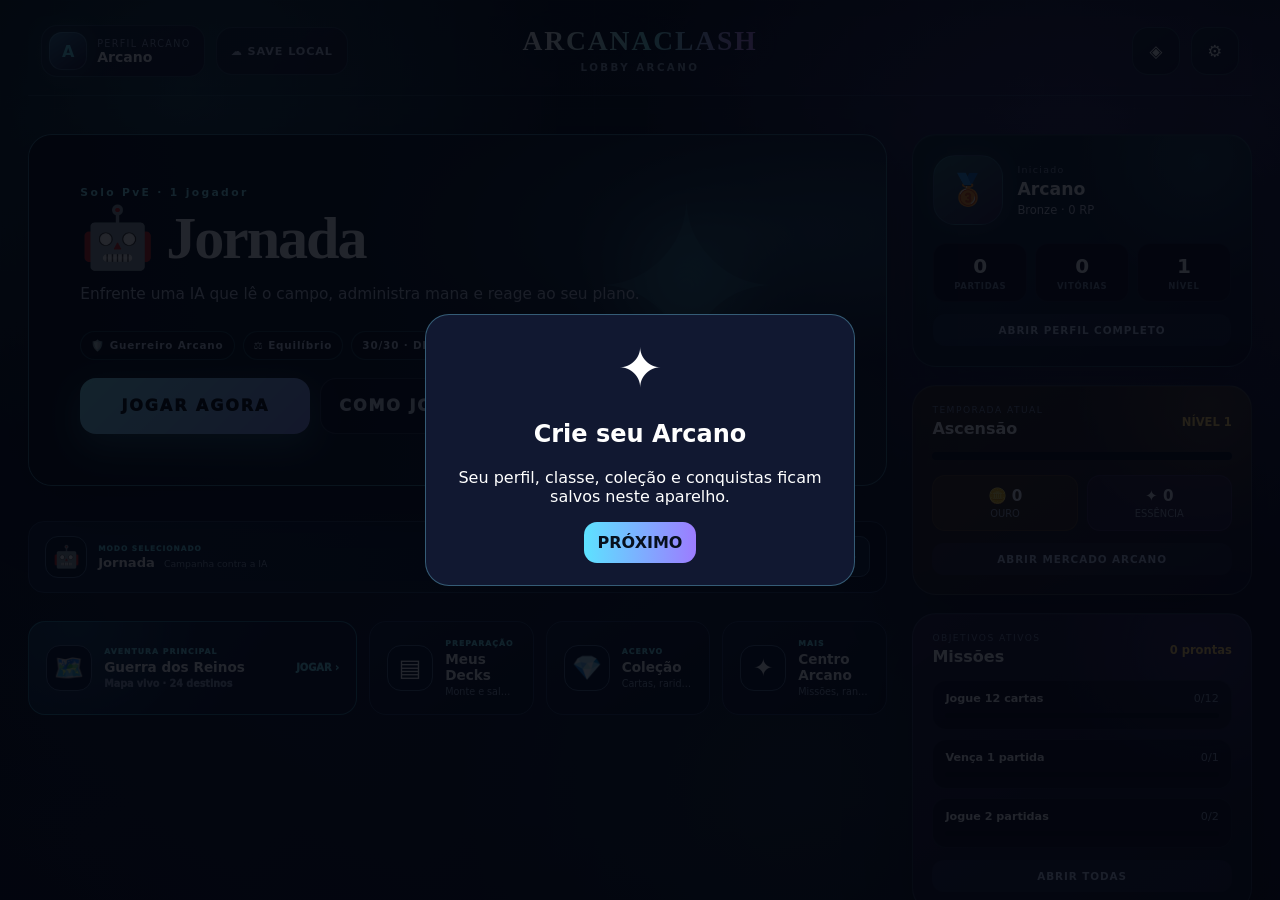
==== commit 4b7ecf8c: "feat: add living campaign map and streamlined lobby" ====
--- a/docs/index.html
+++ b/docs/index.html
@@ -6,7 +6,7 @@
   <meta name="theme-color" content="#080b18">
   <meta name="referrer" content="no-referrer">
   <meta http-equiv="Content-Security-Policy" content="default-src 'self'; script-src 'self'; style-src 'self' 'unsafe-inline'; img-src 'self' data: blob:; connect-src 'self' https://omhokhrpddahfowdkklb.supabase.co https://raw.githubusercontent.com https://0.peerjs.com wss://0.peerjs.com; object-src 'none'; base-uri 'none'; form-action 'self'; frame-src 'none'; worker-src 'self'; manifest-src 'self'; upgrade-insecure-requests">
-  <title>ArcanaClash 1.0.2 - Carregamento Restaurado</title>
+  <title>ArcanaClash 1.2.1 - Mapa Vivo</title>
   <link rel="stylesheet" href="styles.css">
   <link rel="stylesheet" href="modes.css">
   <link rel="stylesheet" href="ui-fixes.css">
@@ -24,6 +24,8 @@
   <link rel="stylesheet" href="arcana-100.css?v=102">
   <link rel="stylesheet" href="admin-live.css?v=102">
   <link rel="stylesheet" href="social-100.css?v=102">
+  <link rel="stylesheet" href="ascension-110.css?v=110">
+  <link rel="stylesheet" href="war-realms-120.css?v=121">
 </head>
 <body>
   <main id="app">
@@ -46,7 +48,7 @@
 
   <section id="home" class="screen">
     <div class="panel homePanel">
-      <div class="homeTop"><div><div class="logo">ARCANA<br><em>CLASH</em></div><p class="eyebrow">MOBILE · CROSSPLAY</p></div><button id="checkUpdate" class="versionPill">v<span id="appVersion">1.0.2</span><small>VERIFICAR</small></button></div>
+      <div class="homeTop"><div><div class="logo">ARCANA<br><em>CLASH</em></div><p class="eyebrow">MOBILE · CROSSPLAY</p></div><button id="checkUpdate" class="versionPill">v<span id="appVersion">1.2.1</span><small>VERIFICAR</small></button></div>
       <p class="lead">Escolha como lutar. Evolua seu Arcano, domine classes e transforme cada eliminação em novas possibilidades.</p>
       <div id="modeGrid" class="modeCatalog"></div>
       <div class="homeActions"><button id="openRules" class="ghost">COMO JOGAR</button><button id="openAbout" class="ghost">NOVIDADES</button></div>
@@ -73,7 +75,7 @@
 
   <section id="rulesScreen" class="screen hidden"><div class="panel compact"><p class="eyebrow">REGRAS 1.0</p><h2>Rápido de aprender, difícil de dominar</h2><div class="rules"><p><b>▤ Deck:</b> a partida começa com exatamente 30 cartas da sua classe; você pode usar até 3 cópias iguais.</p><p><b>♻ Mulligan:</b> antes da primeira jogada, troque até 2 cartas sem perder recursos.</p><p><b>⌛ Reserva:</b> consulte as próximas compras para planejar; Baús e Espólios podem adicionar novas cartas durante a partida.</p><p><b>🎁 Baú:</b> todo turno oferece 2 opções complementares e possui proteção contra sequências ruins.</p><p><b>🧙 Classe Arcana:</b> classe define cartas permitidas, identidade, passiva, habilidade e Maestria PvE.</p><p><b>⚔️ Rotas:</b> cada rodada destaca um objetivo. Controle as três rotas por tempo suficiente para vencer por Domínio.</p><p><b>↶ Desfazer:</b> no PvE, reverta jogadas enquanto o turno ainda não foi encerrado.</p><p><b>☷ Histórico:</b> consulte ações recentes durante a luta e reveja partidas salvas depois.</p><p><b>🏆 Vitória:</b> reduza a vida rival a zero ou cumpra a condição de Domínio.</p></div><button id="closeRules" class="primary">Entendi</button></div></section>
 
-  <section id="aboutScreen" class="screen hidden"><div class="panel compact"><p class="eyebrow">ARCANACLASH 1.0.2 WEB</p><h2>Carregamento Restaurado</h2><div class="rules"><p>✓ Lobby e motor iniciam corretamente.</p><p>🃏 Toda a mão pode ser percorrida e jogada.</p><p>↔ Setas, contador, rolagem por mouse e gesto no celular.</p><p>☷ Desfazer, Ações e Reserva não cobrem mais as cartas.</p><p>🛡️ Administração online protegida por MFA.</p></div><button id="closeAbout" class="primary">Voltar</button></div></section>
+  <section id="aboutScreen" class="screen hidden"><div class="panel compact"><p class="eyebrow">ARCANACLASH 1.2.1 WEB</p><h2>Mapa Vivo</h2><div class="rules"><p>🗺️ Mapa ilustrado e navegável com 24 destinos posicionados no mundo.</p><p>✨ Rotas, bloqueios, chefes e progresso aparecem diretamente no cenário.</p><p>🧭 Lobby simplificado com quatro acessos principais e um Centro Arcano.</p><p>🐉 Guerra dos Reinos, chefes em fases, Códice e Cofre de Decks preservados.</p><p>📱 Exploração adaptada para mouse, toque, PC e celular.</p></div><button id="closeAbout" class="primary">Voltar</button></div></section>
 
   <section id="gameover" class="screen hidden"><div class="panel compact"><p class="eyebrow" id="gameoverMode">FIM DO DUELO</p><div id="resultTitle" class="result">VITÓRIA</div><p id="resultText" class="lead"></p><div id="runStats" class="runStats"></div><div class="buttons"><button id="rematch" class="primary">JOGAR DE NOVO</button><button id="returnHome" class="ghost">MODOS</button></div></div></section>
 
@@ -82,19 +84,21 @@
 
   <script src="vendor/peerjs.min.js"></script>
   <script src="evolution-pack.js?v=102"></script>
-  <script src="app.min.js?v=102"></script>
+  <script src="app.min.js?v=121"></script>
   <script src="armory-expansion.js?v=102"></script>
   <script src="card-remake-092.js?v=102"></script>
   <script src="secret-cards.js?v=102"></script>
   <script src="rarity-signals.js?v=102"></script>
   <script src="party.min.js?v=102"></script>
   <script src="inspector.min.js?v=102"></script>
-  <script src="web.min.js?v=102"></script>
-  <script src="lobby.js?v=102"></script>
+  <script src="web.min.js?v=121"></script>
+  <script src="lobby.js?v=121"></script>
   <script src="arcane-market.js?v=102"></script>
   <script src="combat-reborn-094.js?v=102"></script>
-  <script src="arcana-100.js?v=102"></script>
+  <script src="arcana-100.js?v=121"></script>
   <script src="admin-live.js?v=102"></script>
   <script src="social-100.js?v=102"></script>
+  <script src="ascension-110.js?v=110"></script>
+  <script src="war-realms-120.js?v=121"></script>
 </body>
 </html>
--- a/docs/ascension-110.css
+++ b/docs/ascension-110.css
@@ -0,0 +1,17 @@
+:root{--asc-cyan:#61e8ff;--asc-gold:#ffd76a;--asc-violet:#a986ff;--asc-panel:rgba(8,17,39,.96);--asc-line:rgba(124,173,255,.24)}
+.arcAscOverlay{position:fixed;inset:0;z-index:12000;display:grid;place-items:center;padding:22px;background:radial-gradient(circle at 20% 0,rgba(35,190,215,.18),transparent 34%),radial-gradient(circle at 86% 14%,rgba(151,88,255,.18),transparent 38%),rgba(2,7,18,.9);backdrop-filter:blur(15px);color:#eef5ff;overflow:auto}
+.arcAscOverlay.hidden{display:none}.arcAscShell{width:min(1180px,100%);max-height:calc(100vh - 44px);overflow:auto;border:1px solid var(--asc-line);border-radius:25px;background:linear-gradient(155deg,rgba(14,28,59,.98),rgba(5,12,29,.98));box-shadow:0 26px 90px #000b;padding:24px}.arcAscShell>header{position:sticky;top:-24px;z-index:4;display:flex;align-items:center;justify-content:space-between;gap:15px;margin:-24px -24px 22px;padding:20px 24px;background:rgba(7,15,35,.94);border-bottom:1px solid var(--asc-line);backdrop-filter:blur(14px)}.arcAscShell>header small,.arcSectionTitle{font-size:.68rem;letter-spacing:.18em;color:#8facd6;font-weight:900}.arcAscShell>header h2{margin:3px 0 0;font-size:clamp(1.35rem,3vw,2.2rem)}.arcAscClose{border:1px solid var(--asc-line);background:#101d3c;color:#fff;border-radius:12px;width:42px;height:42px;font-size:1.3rem;cursor:pointer}
+#arcAscToast{position:fixed;z-index:14000;left:50%;bottom:25px;translate:-50% 30px;opacity:0;pointer-events:none;max-width:min(520px,calc(100vw - 30px));padding:12px 18px;border:1px solid #5285b9;border-radius:12px;background:#0e1b36;color:#fff;font-weight:800;box-shadow:0 15px 50px #0009;transition:.22s}#arcAscToast.show{translate:-50% 0;opacity:1}#arcAscToast[data-state=ok]{border-color:#53d9a4}#arcAscToast[data-state=error]{border-color:#ff6985}
+.arcAscFeature{position:relative;overflow:hidden}.arcAscFeature:after{content:"";position:absolute;inset:auto -30px -35px auto;width:90px;height:90px;border-radius:50%;background:var(--asc-cyan);filter:blur(45px);opacity:.1}.arcFeatureBadge{position:absolute;right:10px;top:10px;padding:4px 7px;border-radius:999px;background:linear-gradient(90deg,#51dbff,#a184ff);color:#071126;font-size:.52rem;font-weight:1000;letter-spacing:.09em}
+.arcCampaignStatus{display:grid;grid-template-columns:repeat(4,1fr);gap:10px;margin-bottom:18px}.arcCampaignStatus>div{padding:14px;border:1px solid var(--asc-line);border-radius:14px;background:#0a1731}.arcCampaignStatus small,.arcCampaignStatus span{display:block;color:#89a0c6;font-size:.67rem}.arcCampaignStatus b{font-size:1.12rem}.arcCampaignMap{position:relative;display:grid;grid-template-columns:repeat(5,1fr);gap:15px;padding:24px;border:1px solid var(--asc-line);border-radius:20px;background:linear-gradient(rgba(8,20,43,.73),rgba(8,20,43,.9)),repeating-linear-gradient(115deg,transparent 0 40px,rgba(104,163,220,.05) 41px 42px)}.arcCampaignMap:before{content:"";position:absolute;left:7%;right:7%;top:50%;height:2px;background:linear-gradient(90deg,var(--asc-cyan),var(--asc-violet),var(--asc-gold));opacity:.4}.arcCampaignNode{position:relative;z-index:1;display:grid;place-items:center;min-height:84px;padding:8px;border:1px solid #37547b;border-radius:18px;background:#101d3c;color:#fff;cursor:pointer}.arcCampaignNode span{font-size:1.7rem}.arcCampaignNode small{font-size:.56rem;letter-spacing:.08em;text-align:center}.arcCampaignNode.done{border-color:#47ce9b;background:#0b332e}.arcCampaignNode.current{outline:3px solid rgba(97,232,255,.18);border-color:var(--asc-cyan);box-shadow:0 0 28px rgba(97,232,255,.2)}.arcCampaignNode.locked{filter:grayscale(1);opacity:.4;cursor:not-allowed}.arcCampaignDetail{margin-top:16px;display:flex;align-items:center;gap:16px;padding:18px;border:1px solid var(--asc-line);border-radius:17px;background:#08152e}.arcCampaignDetail>span{font-size:2.2rem}.arcCampaignDetail>div{flex:1}.arcCampaignDetail h3,.arcCampaignDetail p{margin:3px 0}.arcCampaignChoices{display:flex;gap:8px;flex-wrap:wrap}.arcCampaignChoices button,.arcCampaignDetail button{padding:11px 14px;border:1px solid #456a96;border-radius:11px;background:#16284e;color:#fff;font-weight:900;cursor:pointer}
+.arcAcademyProgress{position:relative;display:flex;justify-content:space-between;padding:15px 18px;margin-bottom:16px;border-radius:14px;background:#0a1834;overflow:hidden}.arcAcademyProgress i{position:absolute;left:0;bottom:0;height:3px;width:var(--progress);background:linear-gradient(90deg,var(--asc-cyan),var(--asc-violet))}.arcLessonGrid{display:grid;grid-template-columns:repeat(2,1fr);gap:10px}.arcLesson{display:flex;align-items:center;gap:12px;padding:14px;border:1px solid var(--asc-line);border-radius:15px;background:#0a1731}.arcLesson.done{border-color:rgba(83,217,164,.45)}.arcLesson>span{font-size:1.8rem}.arcLesson>div{flex:1}.arcLesson small,.arcLesson b,.arcLesson p{display:block;margin:2px 0}.arcLesson small{color:#75dfff;font-size:.6rem}.arcLesson p{color:#aebbd0;font-size:.74rem}.arcLesson button,.arcPuzzle button,.arcInbox button{padding:8px 10px;border:1px solid #38577f;border-radius:9px;background:#132549;color:#fff;font-weight:800;cursor:pointer}.arcPuzzleGrid{display:grid;grid-template-columns:repeat(2,1fr);gap:10px}.arcPuzzle{padding:15px;border:1px solid var(--asc-line);border-radius:14px;background:#0a1731}.arcPuzzle small,.arcPuzzle b{display:block;margin-bottom:8px}.arcPuzzle>div{display:grid;gap:6px}.arcPuzzle button{text-align:left}.arcPuzzle button.correct{border-color:#53d9a4;background:#113a32}.arcGlossary{margin-top:15px;padding:15px;border:1px solid var(--asc-line);border-radius:14px;background:#09152d}.arcGlossary summary{font-weight:900;cursor:pointer}.arcGlossary p{line-height:1.7;color:#b7c4d9}.arcLessonBody{text-align:center;padding:clamp(8px,4vw,35px)}.arcLessonBody>span{font-size:4rem}.arcLessonBody>p{font-size:1rem;line-height:1.7;color:#c4d0e3}.arcLessonExample{margin:20px 0;padding:16px;border-radius:14px;background:#08142c;border:1px solid var(--asc-line)}
+.arcDaily{padding:18px;border:1px solid var(--asc-line);border-radius:18px;background:#09162f}.arcDaily>header{display:flex;justify-content:space-between;align-items:center;gap:12px}.arcDaily>header h3{margin:3px 0}.arcDaily>div{display:grid;grid-template-columns:repeat(7,1fr);gap:8px;margin-top:15px}.arcDaily article{display:grid;place-items:center;min-height:105px;padding:9px;border:1px solid #293f67;border-radius:13px;background:#0c1a37;text-align:center}.arcDaily article.today{border-color:var(--asc-gold);box-shadow:0 0 22px rgba(255,215,106,.12)}.arcDaily article.claimed{opacity:.45}.arcDaily article span{font-size:1.55rem}.arcDaily article small{font-size:.58rem;color:#91a5c6}.arcInbox{display:grid;gap:8px}.arcInbox article{display:flex;align-items:center;gap:12px;padding:14px;border:1px solid var(--asc-line);border-radius:13px;background:#09162f}.arcInbox article>span{font-size:1.6rem}.arcInbox article>div{flex:1}.arcInbox b,.arcInbox small{display:block}.arcInbox small{color:#aab8cf}.arcAscEmpty{text-align:center;color:#8fa1bd}
+.arcDeckLabHead{display:flex;justify-content:space-between;gap:20px;padding:17px;border:1px solid var(--asc-line);border-radius:16px;background:#09162f}.arcDeckLabHead h3{margin:4px 0}.arcDeckLabHead p{font-size:.68rem;font-weight:900}.arcDeckLabHead .valid{color:#53d9a4}.arcDeckLabHead .invalid{color:#ff7c91}.arcDeckLabHead>div:last-child{text-align:right}.arcDeckLabHead span{display:block;color:#9fafc7;font-size:.72rem}.arcDeckCurve{display:flex;align-items:end;gap:13px;height:160px;padding:20px;margin:14px 0;border:1px solid var(--asc-line);border-radius:16px;background:#071329}.arcDeckCurve>div{flex:1;display:grid;grid-template-rows:1fr auto auto;text-align:center;height:100%}.arcDeckCurve i{position:relative;align-self:stretch;border-radius:9px;background:#101e3a;overflow:hidden}.arcDeckCurve em{position:absolute;left:0;right:0;bottom:0;min-height:3px;background:linear-gradient(#6ee9ff,#897aff)}.arcDeckCurve span{font-size:.67rem;color:#91a4c3}.arcDeckLabGrid{display:grid;grid-template-columns:1.1fr .9fr;gap:13px}.arcDeckLabGrid section{padding:16px;border:1px solid var(--asc-line);border-radius:16px;background:#09162f}.arcDeckLabGrid table{width:100%;border-collapse:collapse;font-size:.74rem}.arcDeckLabGrid th,.arcDeckLabGrid td{padding:7px;border-bottom:1px solid rgba(124,173,255,.1);text-align:left}.arcDeckLabGrid textarea{width:100%;min-height:110px;resize:vertical;margin:10px 0;padding:11px;border:1px solid #38577f;border-radius:10px;background:#051026;color:#dbeaff}.arcDeckLabGrid button{padding:9px 12px;border:1px solid #3c5d86;border-radius:9px;background:#132549;color:#fff;font-weight:900}.arcDeckAdvice{margin-top:13px;padding:14px;border-left:3px solid var(--asc-cyan);background:#0a1832}.arcDeckAdvice p{margin:4px 0;color:#b7c5d9}
+.arcPostStats{display:grid;grid-template-columns:repeat(5,1fr);gap:7px;margin:10px 0}.arcPostStats article{padding:10px 5px;border:1px solid var(--asc-line);border-radius:10px;background:#09162f}.arcPostStats b,.arcPostStats span{display:block}.arcPostStats span{font-size:.55rem;color:#91a6c6}#arcShareResult{padding:9px 12px;border:1px solid #405e86;border-radius:10px;background:#112442;color:#fff;font-weight:900}
+#arcExtraSettings{margin-top:14px;padding-top:14px;border-top:1px solid var(--asc-line)}#arcExtraSettings h3{font-size:.67rem;letter-spacing:.13em;color:#81a4d3}#arcExtraSettings select,#arcExtraSettings input[type=range]{min-width:150px;accent-color:#62ddff;background:#101d3b;color:#fff;border:1px solid #37567d;border-radius:8px;padding:7px}
+.arcNoShake *{animation-name:none!important}.arcReadableFont,.arcReadableFont *{font-family:Arial,Helvetica,sans-serif!important}body[data-color-vision=protanopia] .card,body[data-color-vision=protanopia] .arcCard{filter:saturate(.8) hue-rotate(12deg)}body[data-color-vision=deuteranopia] .card,body[data-color-vision=deuteranopia] .arcCard{filter:saturate(.72) hue-rotate(-18deg)}body[data-color-vision=tritanopia] .card,body[data-color-vision=tritanopia] .arcCard{filter:saturate(.8) hue-rotate(42deg)}
+@media(max-width:760px){.arcAscOverlay{padding:0;place-items:stretch}.arcAscShell{min-height:100vh;max-height:none;border-radius:0;padding:15px}.arcAscShell>header{top:-15px;margin:-15px -15px 15px;padding:14px 15px}.arcCampaignStatus{grid-template-columns:repeat(2,1fr)}.arcCampaignMap{grid-template-columns:repeat(3,1fr);padding:13px;gap:9px}.arcCampaignMap:before{display:none}.arcCampaignNode{min-height:76px}.arcCampaignDetail{align-items:flex-start;flex-wrap:wrap}.arcCampaignDetail button{width:100%}.arcLessonGrid,.arcPuzzleGrid,.arcDeckLabGrid{grid-template-columns:1fr}.arcLesson{align-items:flex-start;flex-wrap:wrap}.arcLesson button{width:100%}.arcDaily>div{display:flex;overflow-x:auto}.arcDaily article{min-width:88px}.arcDeckLabHead{display:block}.arcDeckLabHead>div:last-child{text-align:left;margin-top:10px}.arcDeckCurve{height:130px;padding:12px;gap:7px}.arcPostStats{grid-template-columns:repeat(3,1fr)}#arcExtraSettings select,#arcExtraSettings input[type=range]{min-width:110px;max-width:45vw}}
+@media(max-width:420px){.arcCampaignMap{grid-template-columns:repeat(2,1fr)}.arcAcademyProgress{display:block}.arcAcademyProgress span{display:block;margin-top:4px}.arcDaily>header{align-items:flex-start;flex-direction:column}.arcDaily>header button{width:100%}.arcInbox article{align-items:flex-start;flex-wrap:wrap}.arcInbox button{width:100%}.arcPostStats{grid-template-columns:repeat(2,1fr)}}
+@media(prefers-reduced-motion:reduce){.arcAscOverlay *,#arcAscToast{animation:none!important;transition:none!important}}
+.arcCampaignNode.active{outline:3px solid rgba(97,232,255,.18);border-color:var(--asc-cyan);box-shadow:0 0 28px rgba(97,232,255,.2)}
+.arcCampaignStatus>span{padding:14px;border:1px solid var(--asc-line);border-radius:14px;background:#0a1731;color:#dbeaff;font-weight:900}.arcCampaignNode:disabled{filter:grayscale(1);opacity:.42;cursor:not-allowed}
--- a/docs/war-realms-120.css
+++ b/docs/war-realms-120.css
@@ -0,0 +1,25 @@
+:root{--war-bg:#050b19;--war-panel:#0a1730;--war-line:rgba(126,177,255,.22);--war-cyan:#65e8ff;--war-gold:#ffd56c}
+.arcWarOverlay{position:fixed;inset:0;z-index:12500;display:grid;place-items:center;padding:20px;background:radial-gradient(circle at 8% 0,rgba(45,191,217,.16),transparent 35%),radial-gradient(circle at 90% 8%,rgba(166,91,255,.18),transparent 38%),rgba(2,7,17,.92);backdrop-filter:blur(16px);color:#eef6ff;overflow:auto}.arcWarOverlay.hidden{display:none}.arcWarShell{width:min(1240px,100%);max-height:calc(100vh - 40px);overflow:auto;border:1px solid var(--war-line);border-radius:26px;background:linear-gradient(145deg,rgba(13,29,59,.99),rgba(4,10,25,.99));box-shadow:0 28px 100px #000c}.arcWarShell>header{position:sticky;top:0;z-index:8;display:flex;align-items:center;justify-content:space-between;padding:20px 24px;border-bottom:1px solid var(--war-line);background:rgba(6,14,31,.94);backdrop-filter:blur(14px)}.arcWarShell>header small{font-size:.62rem;letter-spacing:.17em;color:#88a8d7;font-weight:900}.arcWarShell>header h2{margin:3px 0 0;font-size:clamp(1.35rem,3vw,2.15rem)}.arcWarShell>main{padding:22px}.arcWarClose{width:43px;height:43px;border:1px solid var(--war-line);border-radius:12px;background:#122344;color:#fff;font-size:1.3rem;cursor:pointer}
+#arcWarToast{position:fixed;z-index:15000;left:50%;bottom:25px;translate:-50% 30px;opacity:0;pointer-events:none;max-width:min(560px,calc(100vw - 30px));padding:13px 18px;border:1px solid #4b6e9f;border-radius:13px;background:#0d1c39;color:#fff;font-weight:900;box-shadow:0 18px 55px #000a;transition:.22s}#arcWarToast.show{opacity:1;translate:-50% 0}#arcWarToast[data-state=ok]{border-color:#53d9a4}#arcWarToast[data-state=error]{border-color:#ff7188}
+.arcWarFeature{position:relative;overflow:hidden}.arcWarFeature:after{content:"";position:absolute;right:-30px;bottom:-40px;width:100px;height:100px;border-radius:50%;background:#8b77ff;filter:blur(50px);opacity:.14}
+.arcWarStatus{display:grid;grid-template-columns:repeat(4,1fr);gap:10px;margin-bottom:15px}.arcWarStatus>span{display:grid;grid-template-columns:auto 1fr;gap:1px 8px;align-items:center;padding:13px 15px;border:1px solid var(--war-line);border-radius:14px;background:#091733}.arcWarStatus b{font-size:1.1rem}.arcWarStatus small{grid-column:1/-1;color:#8fa5c6;font-size:.55rem;letter-spacing:.11em;font-weight:900}.arcWarRealms{display:grid;gap:14px}.arcRealm{position:relative;padding:17px;border:1px solid color-mix(in srgb,var(--realm) 45%,transparent);border-radius:19px;background:radial-gradient(circle at 0 0,color-mix(in srgb,var(--realm) 18%,transparent),transparent 36%),linear-gradient(115deg,var(--realm-sky),#071126 68%);overflow:hidden}.arcRealm:after{content:"";position:absolute;right:-40px;top:-60px;width:190px;height:190px;border:1px solid color-mix(in srgb,var(--realm) 40%,transparent);border-radius:50%;opacity:.25}.arcRealm>header{position:relative;z-index:1;display:flex;gap:13px;align-items:flex-start}.arcRealm>header>span{font-size:2rem}.arcRealm h3,.arcRealm p{margin:2px 0}.arcRealm p{color:#aebdd2;font-size:.72rem}.arcRealmPath{position:relative;z-index:2;display:grid;grid-template-columns:repeat(6,1fr);gap:9px;margin-top:14px}.arcRealmPath:before{content:"";position:absolute;left:4%;right:4%;top:50%;height:2px;background:linear-gradient(90deg,transparent,var(--realm),transparent);opacity:.45}.arcWarNode{position:relative;z-index:1;display:grid;place-items:center;min-height:94px;padding:8px;border:1px solid color-mix(in srgb,var(--realm) 45%,#344a70);border-radius:15px;background:rgba(8,18,38,.9);color:#fff;text-align:center;cursor:pointer}.arcWarNode>span{font-size:1.65rem}.arcWarNode b{font-size:.67rem}.arcWarNode small{font-size:.5rem;color:#98aaca}.arcWarNode.active{outline:3px solid color-mix(in srgb,var(--realm) 24%,transparent);box-shadow:0 0 25px color-mix(in srgb,var(--realm) 20%,transparent)}.arcWarNode.done{background:color-mix(in srgb,var(--realm) 18%,#071128);border-color:var(--realm)}.arcWarNode:disabled{opacity:.3;filter:grayscale(1);cursor:not-allowed}.arcWarBrief{display:flex;align-items:center;gap:16px;margin-top:15px;padding:18px;border:1px solid color-mix(in srgb,var(--realm) 50%,transparent);border-radius:18px;background:linear-gradient(100deg,color-mix(in srgb,var(--realm) 12%,#08142b),#071226)}.arcWarBrief>span{font-size:2.7rem}.arcWarBrief>div{flex:1}.arcWarBrief h3,.arcWarBrief p{margin:3px 0}.arcWarBrief p{color:#b6c4d8}.arcEnemyPreview{display:flex;gap:10px;align-items:center;margin-top:8px}.arcEnemyPreview span{font-size:.64rem;color:#91a8ca}.arcWarBrief button,.arcWarChoices button{padding:11px 14px;border:1px solid #466791;border-radius:10px;background:#13284d;color:#fff;font-weight:900;cursor:pointer}.arcWarBrief .primary{background:linear-gradient(90deg,var(--realm),#7b8dff);color:#071124;border:0}.arcWarChoices{display:flex;gap:8px;flex-wrap:wrap}
+#arcWarBattleDirector{position:fixed;z-index:9400;left:50%;top:116px;translate:-50% 0;width:min(680px,calc(100vw - 30px));display:grid;grid-template-columns:1fr 1fr;gap:7px;pointer-events:none;color:#fff}#arcWarBattleDirector.hidden{display:none}#arcWarBattleDirector>div{display:flex;align-items:center;gap:9px;padding:8px 12px;border:1px solid color-mix(in srgb,var(--realm,#65e8ff) 45%,transparent);border-radius:12px;background:rgba(6,15,33,.92);backdrop-filter:blur(12px);box-shadow:0 10px 30px #0007}#arcWarBattleDirector span{font-size:1.45rem}#arcWarBattleDirector p{flex:1;margin:0}#arcWarBattleDirector small,#arcWarBattleDirector b{display:block}#arcWarBattleDirector small{font-size:.48rem;letter-spacing:.12em;color:#8fa8ce}#arcWarBattleDirector em{font-size:.55rem;color:var(--realm,#65e8ff);font-weight:900}#arcWarPhase{position:fixed;z-index:14500;left:50%;top:42%;translate:-50% -30px;display:grid;place-items:center;min-width:min(520px,calc(100vw - 35px));padding:22px;border:1px solid #be8cff;border-radius:18px;background:radial-gradient(circle,#5f3484,#0a1125 72%);color:#fff;opacity:0;pointer-events:none;transform:scale(.88);transition:.25s;box-shadow:0 0 80px #9d5bff66}#arcWarPhase.show{opacity:1;translate:-50% 0;transform:scale(1)}#arcWarPhase b{font-size:1.55rem}#arcWarPhase span{color:#c9d3e6}
+.arcVaultHead{display:flex;justify-content:space-between;align-items:center;padding:17px;border:1px solid var(--war-line);border-radius:16px;background:#08162f}.arcVaultHead h3,.arcVaultHead p{margin:3px 0}.arcVaultHead>span{text-align:right}.arcVaultHead>span b,.arcVaultHead>span em{display:block}.arcVaultHead>span b{font-size:1.5rem}.arcVaultHead em{color:#63dda5}.arcVaultRows{display:grid;gap:9px;margin-top:13px}.arcVaultRows article{display:grid;grid-template-columns:auto 1fr auto auto auto;align-items:center;gap:12px;padding:13px;border:1px solid var(--war-line);border-radius:14px;background:#091731}.arcVaultRows article>span{font-size:1.65rem}.arcVaultRows input{display:block;width:100%;border:0;background:transparent;color:#fff;font-weight:900}.arcVaultRows small{color:#8fa4c6}.arcVaultRows p{font-size:.66rem;color:#aab8cc}.arcVaultRows button{padding:8px 10px;border:1px solid #3c5f89;border-radius:9px;background:#13284c;color:#fff;font-weight:900}.arcVaultRows button.danger{border-color:#763d57;color:#ff9bae}.arcVaultRows article.empty{grid-template-columns:auto 1fr auto;opacity:.8}
+.arcCodexLevel{display:flex;align-items:center;gap:17px;padding:20px;border:1px solid #8b6eff66;border-radius:18px;background:radial-gradient(circle at 0,#713b8655,transparent 36%),#09142c}.arcCodexLevel>span{font-size:3rem}.arcCodexLevel>div{flex:1}.arcCodexLevel h3,.arcCodexLevel p{margin:4px 0}.arcCodexLevel i{display:block;height:7px;border-radius:9px;background:#050d20;overflow:hidden}.arcCodexLevel em{display:block;height:100%;background:linear-gradient(90deg,#61e7ff,#b67cff)}.arcWarSection{margin:22px 0 10px;font-size:.7rem;letter-spacing:.14em;color:#90a9cf}.arcRewardTrack{display:flex;gap:8px;overflow-x:auto;padding-bottom:8px}.arcRewardTrack article{display:grid;place-items:center;min-width:112px;min-height:130px;padding:10px;border:1px solid #283e63;border-radius:14px;background:#08142b;text-align:center;opacity:.4}.arcRewardTrack article.unlocked{opacity:1;border-color:#7f6cff}.arcRewardTrack article.claimed{opacity:.45}.arcRewardTrack span{font-size:1.7rem}.arcRewardTrack small{font-size:.53rem;color:#91a7ca}.arcRewardTrack button{padding:6px 8px;border:0;border-radius:8px;background:#6ce2ff;color:#071126;font-size:.58rem;font-weight:1000}.arcAchievements{display:grid;grid-template-columns:repeat(2,1fr);gap:8px}.arcAchievements article{display:flex;align-items:center;gap:10px;padding:13px;border:1px solid var(--war-line);border-radius:13px;background:#08152e}.arcAchievements article.done{border-color:#51d6a0}.arcAchievements>article>span{font-size:1.5rem}.arcAchievements>article>div{flex:1}.arcAchievements b,.arcAchievements small{display:block}.arcAchievements small{color:#94a8c7}.arcAchievements em{font-size:.59rem;color:#63ddaa;font-weight:900}
+.arcBestiary{display:grid;grid-template-columns:repeat(2,1fr);gap:10px}.arcBestiary article{display:flex;align-items:center;gap:12px;padding:15px;border:1px solid color-mix(in srgb,var(--realm) 45%,transparent);border-radius:15px;background:linear-gradient(110deg,color-mix(in srgb,var(--realm) 12%,#07142c),#071126)}.arcBestiary article.unknown{filter:grayscale(1);opacity:.5}.arcBestiary>article>span{font-size:2.2rem}.arcBestiary>article>div{flex:1}.arcBestiary h3,.arcBestiary p{margin:2px 0}.arcBestiary small,.arcBestiary p{color:#91a6c6;font-size:.65rem}.arcBestiary em{font-size:.55rem;color:var(--realm);font-weight:900}
+
+/* 1.2.1 — lobby enxuto */
+.arcWarLobbyLite .arcWorldMapCard,.arcWarLegacyFeatures{display:none!important}.arcWarModeBar{display:flex;align-items:center;justify-content:space-between;gap:14px;margin-top:17px;padding:14px 16px;border:1px solid #273f66;border-radius:16px;background:linear-gradient(100deg,#0d203d,#081329)}.arcWarModeBar>div{display:flex;align-items:center;gap:11px}.arcWarModeBar>div>span{display:grid;place-items:center;width:42px;height:42px;border:1px solid #48688e;border-radius:13px;background:#07152d;font-size:1.35rem}.arcWarModeBar p{display:grid;grid-template-columns:auto auto;align-items:baseline;gap:2px 9px;margin:0}.arcWarModeBar small{grid-column:1/-1;color:#68dcf5;font-size:.46rem;letter-spacing:.14em;font-weight:1000}.arcWarModeBar b{font-size:.82rem}.arcWarModeBar em{color:#8da2c3;font-size:.58rem;font-style:normal}.arcWarModeBar button{padding:10px 13px;border:1px solid #41658c;border-radius:10px;background:#102447;color:#fff;font-size:.56rem;font-weight:1000;cursor:pointer}.arcWarModeBar button i{margin-left:8px;color:#68def6;font-size:1rem;font-style:normal}.arcWarMainNav{display:grid;grid-template-columns:2fr repeat(3,1fr);gap:12px;margin-top:10px}.arcWarMainNav button{min-width:0;display:flex;align-items:center;gap:12px;padding:17px;border:1px solid #263c63;border-radius:17px;background:linear-gradient(145deg,#101c3a,#081329);color:#f3f7ff;text-align:left;cursor:pointer;transition:.2s transform,.2s border-color,.2s box-shadow}.arcWarMainNav button:hover{transform:translateY(-3px);border-color:#58d7f5;box-shadow:0 14px 34px #0006}.arcWarMainNav button.primary{background:radial-gradient(circle at 15% 0,#267c9a55,transparent 42%),linear-gradient(125deg,#10294a,#101634 70%);border-color:#46cdeb88}.arcWarMainNav>button>span{display:grid;place-items:center;flex:0 0 46px;height:46px;border:1px solid #47658d;border-radius:14px;background:#0a1833;font-size:1.5rem}.arcWarMainNav div{min-width:0;display:grid;gap:3px}.arcWarMainNav small{font-size:.48rem;letter-spacing:.14em;color:#71dff5;font-weight:1000}.arcWarMainNav b{font-size:.85rem}.arcWarMainNav em{overflow:hidden;color:#8fa4c5;font-size:.6rem;font-style:normal;text-overflow:ellipsis;white-space:nowrap}.arcWarMainNav>button>i{margin-left:auto;color:#71e0f8;font-size:.62rem;font-style:normal;font-weight:1000}
+.arcModePicker{display:grid;grid-template-columns:repeat(3,1fr);gap:9px}.arcModePicker button{display:flex;align-items:center;gap:11px;min-height:82px;padding:13px;border:1px solid #294267;border-radius:14px;background:#08152d;color:#fff;text-align:left;cursor:pointer}.arcModePicker button.active{border-color:#63dff8;background:radial-gradient(circle at 0,#287f9a44,transparent 55%),#0b1a36}.arcModePicker button>span{font-size:1.6rem}.arcModePicker button>div{flex:1}.arcModePicker b,.arcModePicker small{display:block}.arcModePicker b{font-size:.75rem}.arcModePicker small{margin-top:4px;color:#8fa5c4;font-size:.56rem}.arcModePicker i{color:#65dcf6;font-size:.55rem;font-style:normal;font-weight:1000}
+.arcHubIntro{display:flex;align-items:center;gap:14px;padding:17px;border:1px solid #38537d;border-radius:16px;background:linear-gradient(110deg,#10294b,#0a142d)}.arcHubIntro>span{font-size:2.1rem;color:#65ddfa}.arcHubIntro b,.arcHubIntro small{display:block}.arcHubIntro small{margin-top:3px;color:#91a7c7}.arcHubGroups{display:grid;grid-template-columns:repeat(3,1fr);gap:14px;margin-top:16px}.arcHubGroup h3{margin:0 0 8px;color:#8199bd;font-size:.58rem;letter-spacing:.13em}.arcHubGroup>div{display:grid;gap:7px}.arcHubGroup button{display:flex;align-items:center;gap:10px;min-height:66px;padding:11px;border:1px solid #243a60;border-radius:13px;background:#091630;color:#fff;text-align:left;cursor:pointer}.arcHubGroup button:hover{border-color:#62dcef;background:#10244a}.arcHubGroup button>span{font-size:1.35rem}.arcHubGroup button>div{flex:1;min-width:0}.arcHubGroup b,.arcHubGroup small{display:block}.arcHubGroup b{font-size:.7rem}.arcHubGroup small{margin-top:3px;color:#8ea2c1;font-size:.56rem}.arcHubGroup i{color:#62dcef;font-size:1.2rem;font-style:normal}
+
+/* 1.2.1 — mapa vivo */
+#arcWarCampaign .arcWarShell{width:min(1420px,100%);background:#050c19}#arcWarCampaign .arcWarShell>main{padding:14px}.arcWarMapToolbar{display:flex;align-items:center;gap:14px;margin-bottom:12px}.arcWarMapToolbar .arcWarStatus{flex:1;margin:0;grid-template-columns:repeat(4,1fr)}.arcWarMapToolbar .arcWarStatus>span{padding:9px 12px;background:#07142a}.arcMapHint{padding-right:8px;text-align:right}.arcMapHint b,.arcMapHint small{display:block}.arcMapHint b{color:#66ddf7;font-size:.58rem;letter-spacing:.12em}.arcMapHint small{margin-top:3px;color:#8299bc;font-size:.57rem}.arcWorldScroller{overflow:auto hidden;border:1px solid #335071;border-radius:22px;background:#030a16;box-shadow:inset 0 0 0 1px #ffffff0b,0 20px 55px #0008;scrollbar-color:#4fc8e0 #071329;scrollbar-width:thin}.arcWorldMap{position:relative;width:100%;min-width:920px;aspect-ratio:16/9;overflow:hidden;background-image:linear-gradient(180deg,#030b1822,#03081733),url("war-realms-map-121.webp");background-position:center;background-size:cover}.arcWorldMap:after{content:"";position:absolute;inset:0;pointer-events:none;background:radial-gradient(circle at 50% 48%,transparent 40%,#02071288 100%);box-shadow:inset 0 0 80px #02060f99}.arcMapRoutes{position:absolute;z-index:2;inset:0;width:100%;height:100%;pointer-events:none;filter:drop-shadow(0 0 5px #071222)}.arcMapRoutes line{vector-effect:non-scaling-stroke;stroke:#b6c5d899;stroke-width:1.2;stroke-dasharray:3 4;opacity:.3}.arcMapRoutes line.lit{stroke:#fff2a8;stroke-width:2;opacity:.9;animation:arcRouteFlow 2.4s linear infinite}@keyframes arcRouteFlow{to{stroke-dashoffset:-14}}
+.arcMapRealmLabel{position:absolute;z-index:3;left:var(--x);top:var(--y);display:flex;align-items:center;gap:7px;padding:7px 10px;border:1px solid color-mix(in srgb,var(--realm) 60%,transparent);border-radius:999px;background:#04101bcc;translate:-50% -50%;color:#fff;box-shadow:0 7px 24px #0008;backdrop-filter:blur(8px);pointer-events:none}.arcMapRealmLabel>span{font-size:1rem}.arcMapRealmLabel b{font-size:.58rem;letter-spacing:.04em}.arcMapRealmLabel small{padding-left:6px;border-left:1px solid #ffffff33;color:var(--realm);font-size:.52rem;font-weight:900}
+.arcMapNode{position:absolute;z-index:5;left:var(--x);top:var(--y);display:grid;place-items:center;width:39px;height:39px;border:2px solid #d9efff;border-radius:50%;background:radial-gradient(circle at 35% 25%,#31537a,#071226 70%);translate:-50% -50%;color:#fff;cursor:pointer;box-shadow:0 4px 13px #000b,0 0 0 4px #07122599;transition:.2s transform,.2s filter,.2s box-shadow}.arcMapNode:hover,.arcMapNode:focus-visible{z-index:9;transform:scale(1.18);box-shadow:0 6px 18px #000c,0 0 0 5px color-mix(in srgb,var(--realm) 55%,transparent),0 0 28px var(--realm)}.arcMapNode i{font-size:1.08rem;font-style:normal}.arcMapNode em{position:absolute;right:-6px;top:-7px;display:grid;place-items:center;width:17px;height:17px;border:1px solid #dcedff;border-radius:50%;background:#061225;color:#fff;font-size:.45rem;font-style:normal;font-weight:1000}.arcMapNode b,.arcMapNode small{position:absolute;left:50%;width:max-content;max-width:160px;padding:5px 8px;background:#04101be8;translate:-50% 0;opacity:0;pointer-events:none;transition:.16s opacity}.arcMapNode b{top:45px;border:1px solid color-mix(in srgb,var(--realm) 60%,#2d466b);border-radius:8px 8px 0 0;font-size:.6rem}.arcMapNode small{top:68px;border-radius:0 0 7px 7px;color:var(--realm);font-size:.45rem;font-weight:900}.arcMapNode:hover b,.arcMapNode:hover small,.arcMapNode:focus-visible b,.arcMapNode:focus-visible small,.arcMapNode.active b,.arcMapNode.active small{opacity:1}.arcMapNode.active{border-color:#fff;background:radial-gradient(circle,var(--realm),#071126 74%);box-shadow:0 0 0 5px color-mix(in srgb,var(--realm) 38%,transparent),0 0 34px var(--realm);animation:arcNodeFloat 1.8s ease-in-out infinite}.arcMapNode.done{border-color:#68e4a3;background:#0a5c45}.arcMapNode.boss{width:48px;height:48px;border-color:var(--realm)}.arcMapNode:disabled{filter:grayscale(1) brightness(.55);opacity:.72;cursor:not-allowed}.arcMapPulse{position:absolute;inset:-9px;border:1px solid var(--realm);border-radius:50%;opacity:0}.arcMapNode.active .arcMapPulse{animation:arcPulse 1.8s ease-out infinite}@keyframes arcPulse{0%{scale:.7;opacity:.9}100%{scale:1.55;opacity:0}}@keyframes arcNodeFloat{50%{transform:translateY(-3px)}}.arcMapCompass{position:absolute;z-index:3;right:3%;top:5%;display:grid;place-items:center;width:48px;height:48px;border:1px solid #d7e9ff66;border-radius:50%;background:#05122599;color:#e8f5ff;box-shadow:0 6px 20px #0008}.arcMapCompass i{position:absolute;top:-14px;font-size:.53rem;font-style:normal;font-weight:1000}.arcMapCompass span{font-size:1.2rem}.arcWarMapBrief{position:relative;margin-top:12px;border-color:color-mix(in srgb,var(--realm) 65%,transparent);background:radial-gradient(circle at 0,color-mix(in srgb,var(--realm) 15%,transparent),transparent 26%),#071226}.arcWarMapBrief:before{content:"DESTINO SELECIONADO";position:absolute;right:17px;top:11px;color:color-mix(in srgb,var(--realm) 75%,#fff);font-size:.47rem;letter-spacing:.13em;font-weight:1000}
+@media(max-width:760px){.arcWarOverlay{padding:0;place-items:stretch}.arcWarShell{min-height:100vh;max-height:none;border-radius:0}.arcWarShell>header{padding:14px 15px}.arcWarShell>main{padding:13px}.arcWarStatus{grid-template-columns:repeat(2,1fr)}.arcRealmPath{display:flex;overflow-x:auto;padding-bottom:5px}.arcWarNode{min-width:120px}.arcWarBrief{align-items:flex-start;flex-wrap:wrap}.arcWarBrief>button,.arcWarBrief>.arcWarChoices{width:100%}.arcWarChoices button{flex:1}#arcWarBattleDirector{top:90px;grid-template-columns:1fr}#arcWarBattleDirector>div:nth-child(2){display:none}.arcVaultRows article{grid-template-columns:auto 1fr auto;gap:8px}.arcVaultRows article p{display:none}.arcVaultRows article button{grid-column:auto}.arcVaultRows article .danger{grid-column:3}.arcAchievements,.arcBestiary{grid-template-columns:1fr}.arcVaultHead{align-items:flex-start}.arcBestiary em{display:none}}
+@media(max-width:430px){.arcWarBrief>span{font-size:2rem}.arcWarStatus>span{padding:10px}.arcVaultRows article{grid-template-columns:1fr 1fr}.arcVaultRows article>span{display:none}.arcVaultRows article>div{grid-column:1/-1}.arcVaultRows article.empty{grid-template-columns:1fr}.arcVaultRows article.empty button{grid-column:1}.arcCodexLevel{align-items:flex-start}.arcCodexLevel>span{font-size:2rem}}
+@media(max-width:980px){.arcWarMainNav{grid-template-columns:repeat(2,1fr)}.arcWarMainNav button.primary{grid-column:1/-1}.arcHubGroups{grid-template-columns:1fr 1fr}.arcHubGroup:last-child{grid-column:1/-1}}
+@media(max-width:760px){.arcWarModeBar{margin-top:10px;padding:10px 12px}.arcWarModeBar em{display:none}.arcModePicker{grid-template-columns:repeat(2,1fr)}.arcWarMainNav{gap:8px;margin-top:8px}.arcWarMainNav button{padding:12px}.arcWarMainNav button.primary{min-height:78px}.arcWarMainNav>button>span{flex-basis:39px;height:39px;font-size:1.2rem}.arcWarMainNav em{display:none}.arcHubGroups{grid-template-columns:1fr}.arcHubGroup:last-child{grid-column:auto}#arcWarCampaign .arcWarShell>main{padding:8px}.arcWarMapToolbar{gap:7px}.arcWarMapToolbar .arcWarStatus{grid-template-columns:repeat(4,1fr)}.arcWarMapToolbar .arcWarStatus>span{display:flex;justify-content:center;gap:4px;padding:7px 5px}.arcWarMapToolbar .arcWarStatus small{display:none}.arcWarMapToolbar .arcWarStatus b{font-size:.76rem}.arcMapHint{display:none}.arcWorldMap{min-width:860px}.arcWorldScroller{border-radius:15px}.arcWarMapBrief{margin-top:8px;padding:13px}.arcWarMapBrief:before{display:none}.arcMapNode b,.arcMapNode small{display:none}.arcMapNode.active b{display:block;top:46px;opacity:1}.arcMapNode.active small{display:block;top:69px;opacity:1}}
+@media(max-width:430px){.arcWarModeBar>div>span{display:none}.arcWarModeBar p{display:block}.arcWarModeBar small,.arcWarModeBar b{display:block}.arcWarModeBar button{padding:9px}.arcModePicker{grid-template-columns:1fr}.arcModePicker button{min-height:68px}.arcWarMainNav{grid-template-columns:1fr 1fr}.arcWarMainNav b{font-size:.7rem}.arcWarMainNav small{font-size:.42rem}.arcWarMainNav>button>span{display:none}.arcWarMainNav button{min-height:64px}.arcWarMainNav button.primary{min-height:74px}.arcWorldMap{min-width:800px}.arcWarMapBrief>span{display:none}.arcWarMapBrief p{font-size:.66rem}.arcWarMapBrief button{width:100%;margin-top:6px}.arcHubIntro{padding:13px}.arcHubIntro>span{font-size:1.5rem}}
+@media(prefers-reduced-motion:reduce){#arcWarToast,#arcWarPhase,.arcWarOverlay *{transition:none!important;animation:none!important}}
